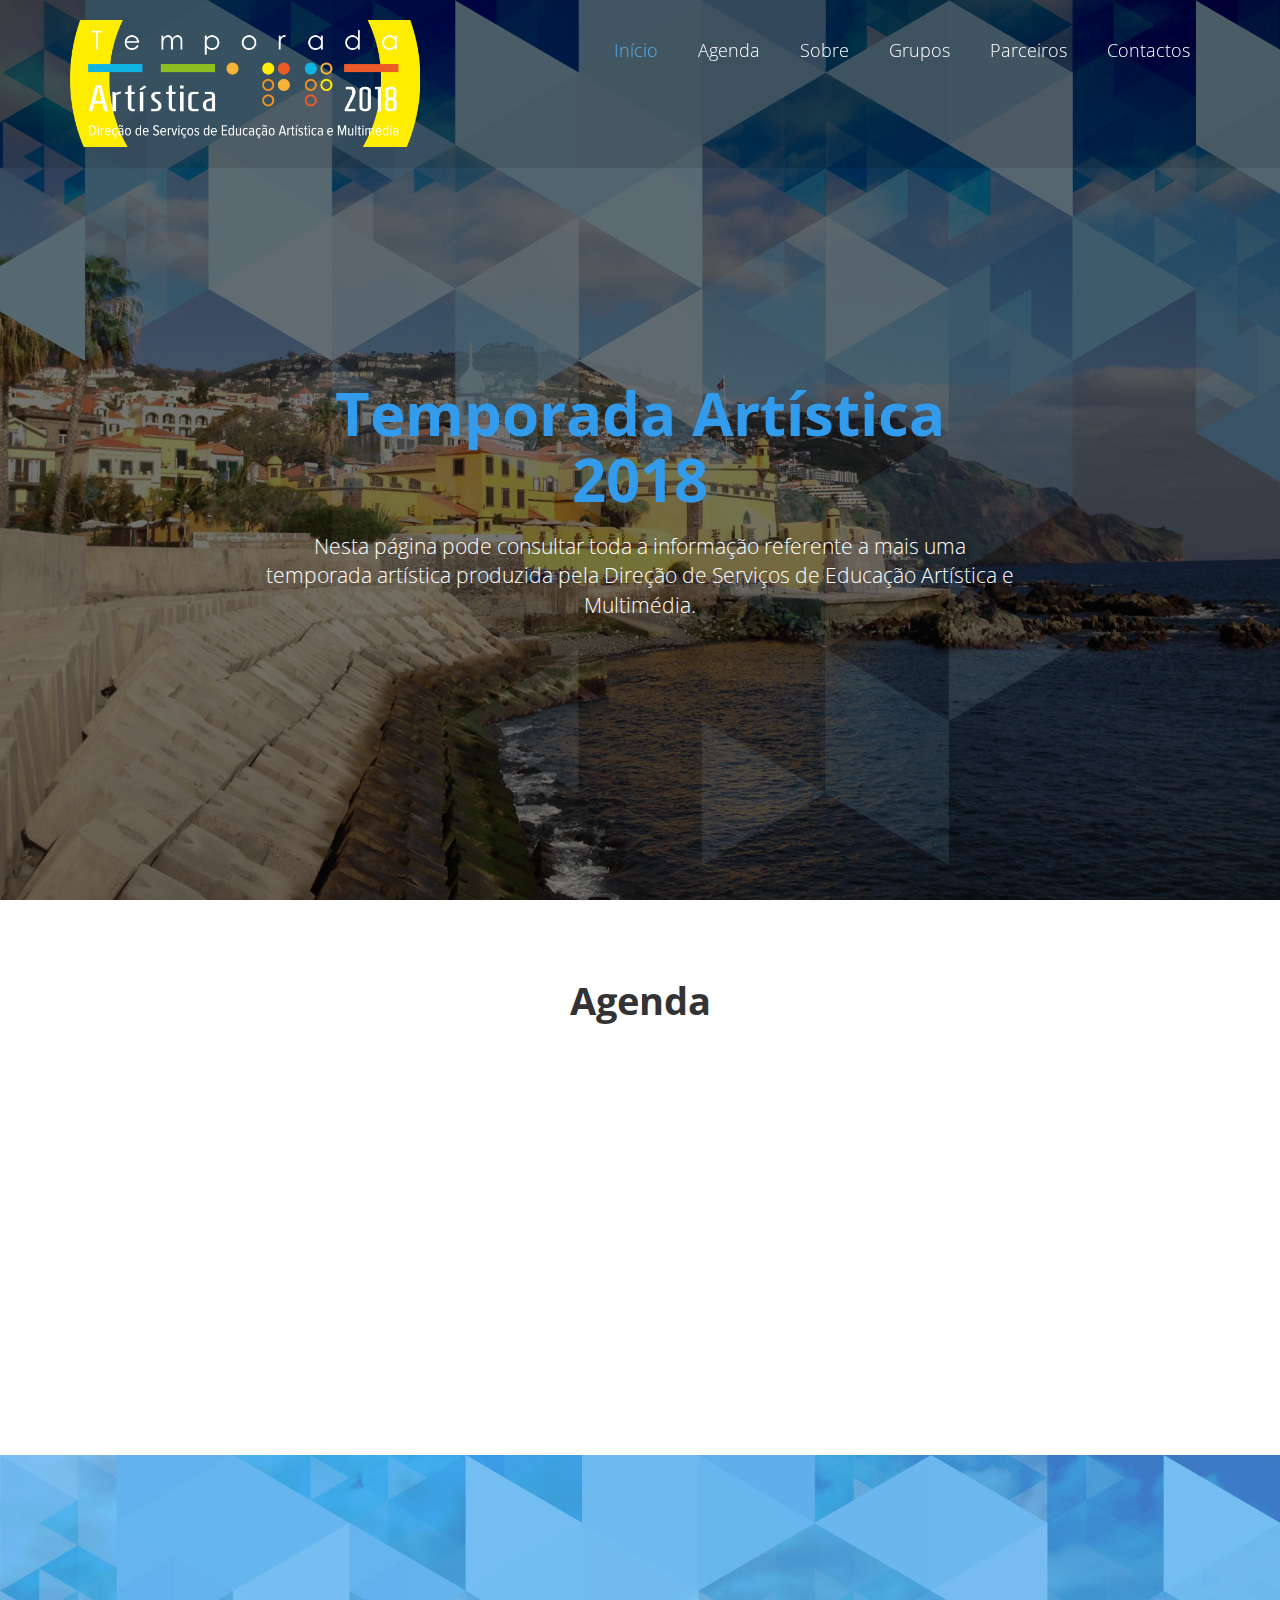
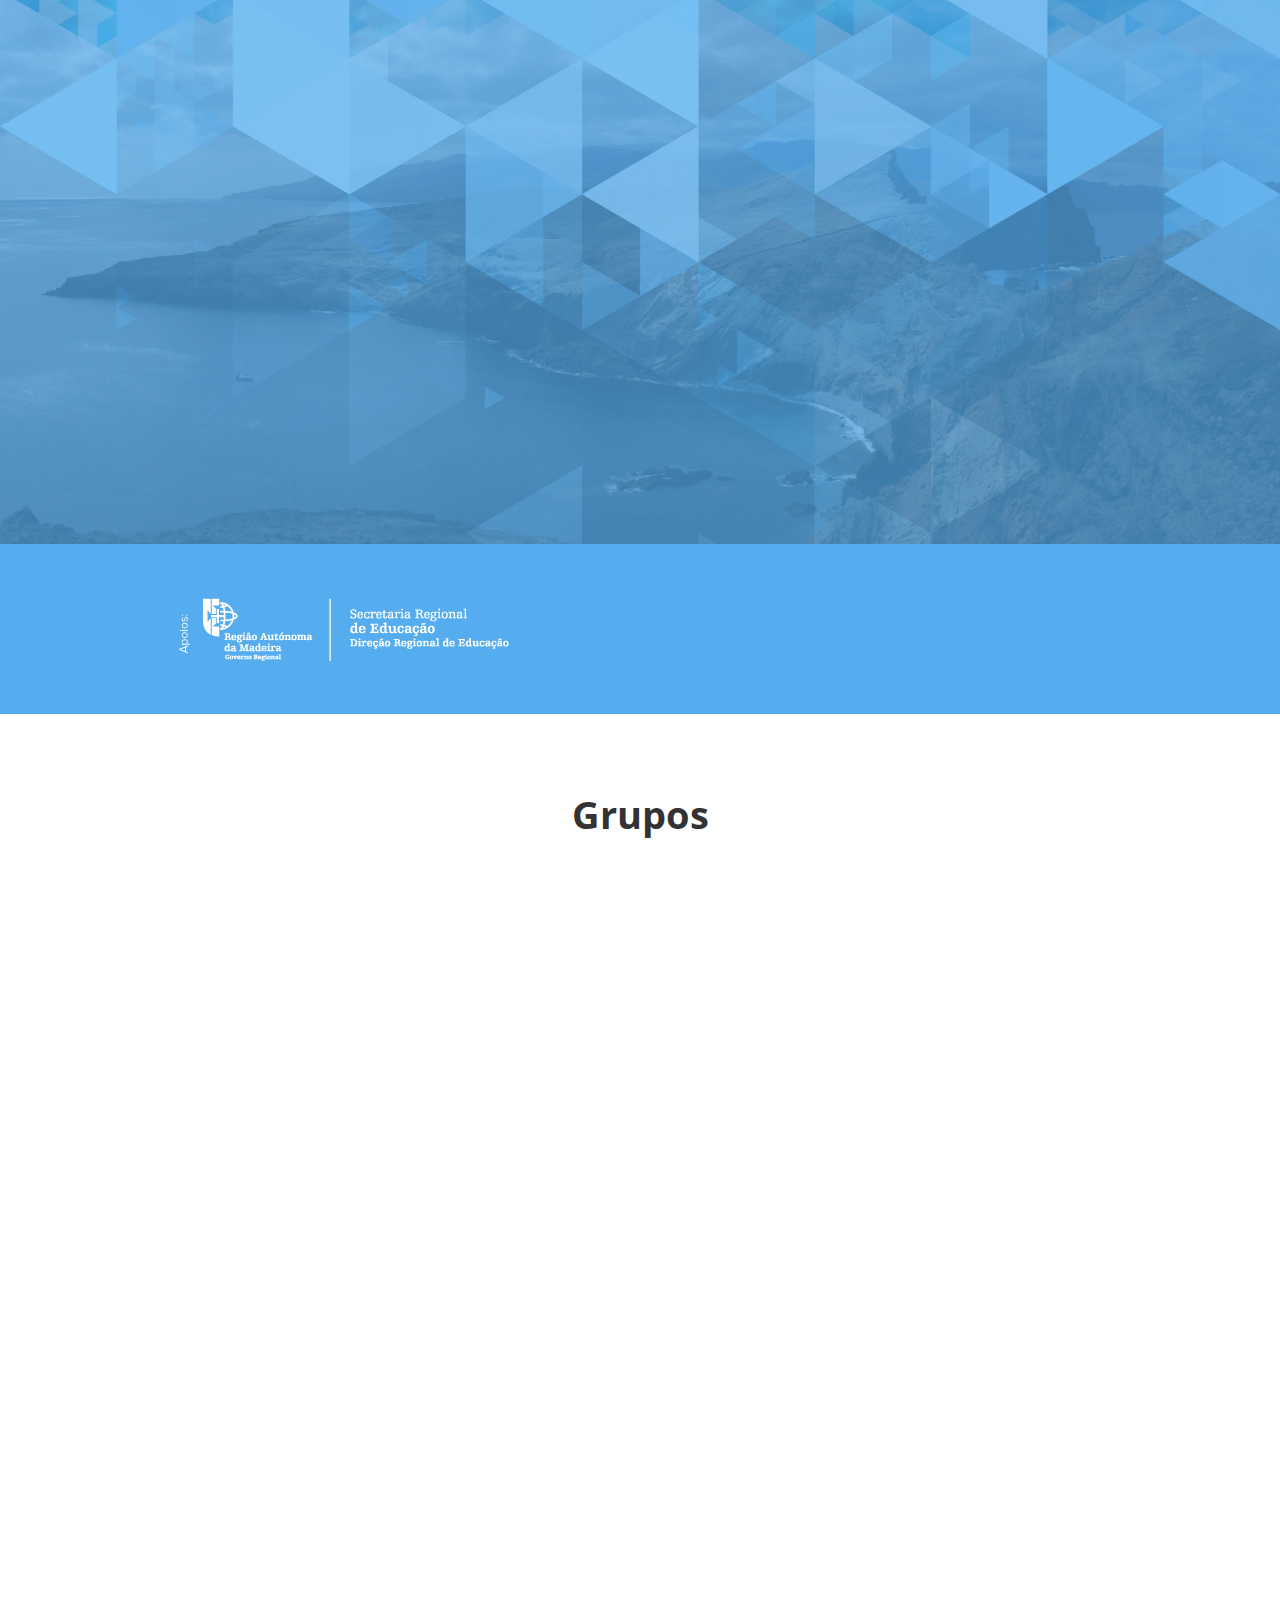
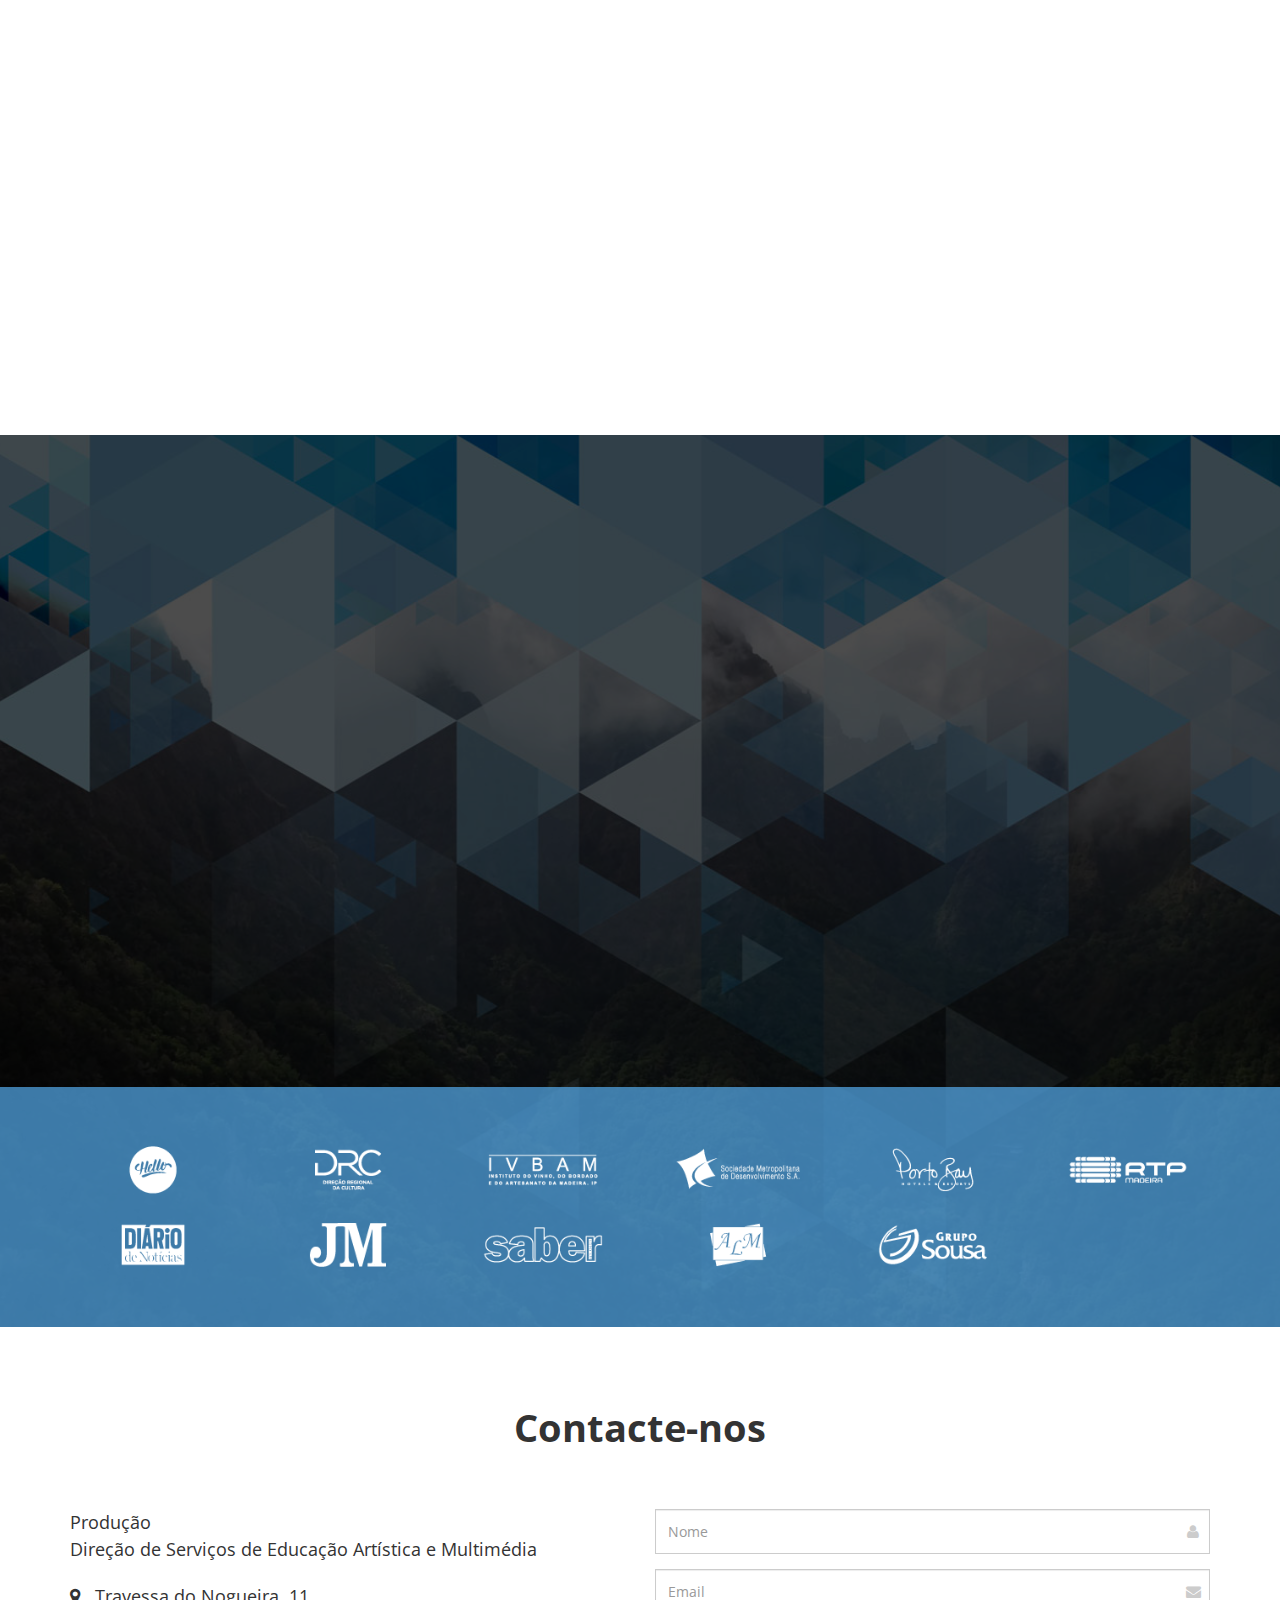
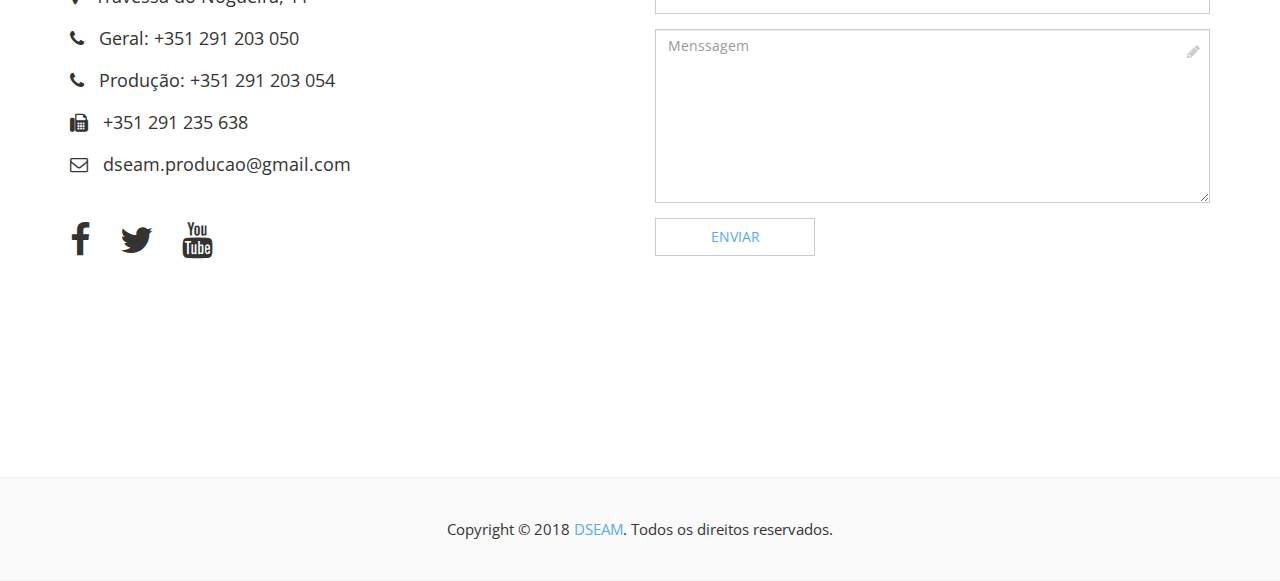
==== index_my.html @ 767226ba "temporadaartistica uploaded" ====
<!--[if IE 9]> <html lang="en" class="ie9"> <![endif]-->
<!--[if !IE]><!-->
<html lang="en">
<!--<![endif]-->
	<head>
		<meta charset="utf-8">
		<title>Temporada Artística 2018</title>

		<!-- Mobile Meta -->
		<meta name="viewport" content="width=device-width, initial-scale=1.0">

		<!-- Favicon -->
		<link rel="shortcut icon" href="images/favicon.ico">

		<!-- Web Fonts -->
		<link href='http://fonts.googleapis.com/css?family=Open+Sans:400italic,700italic,400,700,300&amp;subset=latin,latin-ext' rel='stylesheet' type='text/css'>
		<link href='http://fonts.googleapis.com/css?family=Raleway:700,400,300' rel='stylesheet' type='text/css'>

		<!-- Bootstrap core CSS -->
		<link href="bootstrap/css/bootstrap.css" rel="stylesheet">

		<!-- Font Awesome CSS -->
		<link href="fonts/font-awesome/css/font-awesome.css" rel="stylesheet">

		<!-- Plugins -->
		<link href="css/animations.css" rel="stylesheet">

		<!-- Worthy core CSS file -->
		<link href="css/style.css" rel="stylesheet">

		<!-- Custom css -->
		<link href="css/custom.css" rel="stylesheet">
	</head>

	<body class="no-trans">
		<!-- scrollToTop -->
		<!-- ================ -->
		<div class="scrollToTop"><i class="icon-up-open-big"></i></div>

		<!-- header start -->
		<!-- ================ -->
		<header class="header fixed clearfix navbar navbar-fixed-top">
			<div class="container">
				<div class="row">
					<div class="col-md-4">

						<!-- header-left start -->
						<!-- ================ -->
						<div class="header-left clearfix">

							<!-- logo -->
							<div class="logo smooth-scroll">
								<a href="#banner"><img id="logo" src="images/logo.png" alt="Worthy"></a>
							</div>
						</div>
						<!-- header-left end -->

					</div>
					<div class="col-md-8">

						<!-- header-right start -->
						<!-- ================ -->
						<div class="header-right clearfix">

							<!-- main-navigation start -->
							<!-- ================ -->
							<div class="main-navigation animated">

								<!-- navbar start -->
								<!-- ================ -->
								<nav class="navbar navbar-default" role="navigation">
									<div class="container-fluid">

										<!-- Toggle get grouped for better mobile display -->
										<div class="navbar-header">
											<button type="button" class="navbar-toggle" data-toggle="collapse" data-target="#navbar-collapse-1">
												<span class="sr-only">Toggle navigation</span>
												<span class="icon-bar"></span>
												<span class="icon-bar"></span>
												<span class="icon-bar"></span>
											</button>
										</div>

										<!-- Collect the nav links, forms, and other content for toggling -->
										<div class="collapse navbar-collapse scrollspy smooth-scroll" id="navbar-collapse-1">
											<ul class="nav navbar-nav navbar-right">
												<li class="active"><a href="#banner">Início</a></li>
												<li><a href="#agenda">Agenda</a></li>
												<li><a href="#sobre">Sobre</a></li>
                                                <li><a href="#grupos">Grupos</a></li>
												<li><a href="#parceiros">Parceiros</a></li>
												<li><a href="#contactos">Contactos</a></li>
											</ul>
										</div>

									</div>
								</nav>
								<!-- navbar end -->

							</div>
							<!-- main-navigation end -->

						</div>
						<!-- header-right end -->

					</div>
				</div>
			</div>
		</header>
		<!-- header end -->

		<!-- banner start -->
		<!-- ================ -->
		<div id="banner" class="banner">
			<div class="banner-image"></div>
			<div class="banner-caption">
				<div class="container">
					<div class="row">
						<div class="col-md-8 col-md-offset-2 object-non-visible" data-animation-effect="fadeIn">
							<h1 class="text-center"><span>Temporada Artística 2018</span></h1>
							<p class="lead text-center">Nesta página pode consultar toda a informação referente a mais uma temporada artística produzida pela Direção de Serviços de Educação Artística e Multimédia.</p>
						</div>
					</div>
				</div>
			</div>
		</div>
		<!-- banner end -->

		<!-- section start -->
		<!-- ================ -->
		<div class="section">
			<div class="container">
				<h1 class="text-center title" id="agenda">Agenda</h1>

				<br>
				<div class="row object-non-visible" data-animation-effect="fadeIn">
					<div class="col-md-12">

						<!-- isotope filters start -->
						<div class="filters text-center">
							<ul class="nav nav-pills">
								<li class="active"><a href="#" data-filter=".jan">Jan</a></li>
								<li><a href="#" data-filter=".fev">Fev</a></li>
								<li><a href="#" data-filter=".mar">Mar</a></li>
                                <li><a href="#" data-filter=".abr">Abr</a></li>
								<li><a href="#" data-filter=".mai">Mai</a></li>
								<li><a href="#" data-filter=".jun">Jun</a></li>
                                <li><a href="#" data-filter=".jul">Jul</a></li>
								<li><a href="#" data-filter=".ago">Ago</a></li>
								<li><a href="#" data-filter=".set">Set</a></li>
                                <li><a href="#" data-filter=".out">Out</a></li>
								<li><a href="#" data-filter=".nov">Nov</a></li>
								<li><a href="#" data-filter=".dez">Dez</a></li>
							</ul>
						</div>
						<!-- isotope filters end -->

						<!-- agenda items start -->

						<!-- ----------------- -->
						<!--  agenda: JANEIRO  -->
						<!-- ----------------- -->
            <div class="isotope-container row grid-space-20">

							<div class="col-sm-6 col-md-3 isotope-item jan">
								<div class="image-box">
									<div class="overlay-container">
										<img src="images/eventos/EnsVoReginaPacis-01.png" alt="">
										<a class="overlay">
											<span>
												<b>Concerto e Missa dos “Reis”</b>
												<br>
												<br>
												Igreja Matriz da Ribeira Brava
											</span>
										</a>
									</div>
									<a class="btn btn-default btn-block">Domingo 07, 09h30</a>
								</div>
							</div>

							<div class="col-sm-6 col-md-3 isotope-item jan">
								<div class="image-box">
									<div class="overlay-container">
										<img src="images/eventos/SiQueBrade-01.png" alt="">
										<a class="overlay">
											<span>
												<b>Espetáculo Interativo</b><br><b>"A Escola em Palco"</b>
												<br>
												<br>
												Centro Cultural John Dos Passos - Ponta do Sol
											</span>
										</a>
									</div>
									<a class="btn btn-default btn-block">Sábado 27, 20h00</a>
								</div>
							</div>

							<div class="col-sm-6 col-md-3 isotope-item jan">
								<div class="image-box">
									<div class="overlay-container">
										<img src="images/eventos/SiQueBrade-01.png" alt="">
										<a class="overlay">
											<span>
												<b>“aCORDE”</b><br><b>Comemoração dos Cordofones Tradicionais Madeirenses</b>
												<br>
												<br>
												Assembleia Legislativa da Madeira - Funchal
											</span>
										</a>
									</div>
									<a class="btn btn-default btn-block">De 29 janeiro a 02 fevereiro</a>
								</div>
							</div>

							<!-- ----------------- -->
							<!-- agenda: FEVEREIRO -->
							<!-- ----------------- -->

							<div class="col-sm-6 col-md-3 isotope-item fev">
								<div class="image-box">
									<div class="overlay-container">
										<img src="images/eventos/OrqBandolins-01.png" alt="">
										<a class="overlay">
											<span>Sons da Adega<br><br><br> Instituto do Vinho da Madeira<br><br>Funchal</span>
										</a>
									</div>
									<a class="btn btn-default btn-block">Sexta-feira 09, 21h00</a>
								</div>
							</div>

							<div class="col-sm-6 col-md-3 isotope-item fev">
								<div class="image-box">
									<div class="overlay-container">
										<img src="images/eventos/EnsVoReginaPacis-01.png" alt="">
										<a class="overlay">
											<span><b><em>"In memoriam"</em></b><br><br><br>Capela do Corpo Santo, Zona Velha<br>Funchal</span>
										</a>
									</div>
									<a class="btn btn-default btn-block">Terça-feira 20, 18h00</a>
								</div>
							</div>

							<div class="col-sm-6 col-md-3 isotope-item fev">
								<div class="image-box">
									<div class="overlay-container">
										<img src="images/eventos/EnsPercussao-01.png" alt="">
										<a class="overlay">
											<span>Espetáculo Interativo<br><br><b><em>"A Escola em Palco"</em></b><br><br>Fórum Machico<br>Machico</span>
										</a>
									</div>
									<a class="btn btn-default btn-block">Sábado 24, 21h00</a>
								</div>
							</div>

							<div class="col-sm-6 col-md-3 isotope-item fev">
								<div class="image-box">
									<div class="overlay-container">
										<img src="images/eventos/EnsAcordeoes-01.png" alt="">
										<a class="overlay">
											<span>Espetáculo Interativo<br><br><b><em>"A Escola em Palco"</em></b><br><br>Casa da Cultural de Câmara de Lobos<br>Câmara de Lobos</span>
										</a>
									</div>
									<a class="btn btn-default btn-block">Domingo 25, 17h00</a>
								</div>
							</div>

							<div class="col-sm-6 col-md-3 isotope-item fev">
								<div class="image-box">
									<div class="overlay-container">
										<img src="images/eventos/OrqBandolins-01.png" alt="">
										<a class="overlay">
											<span>Espetáculo Interativo <br><br><b><em>"A Escola em Palco"</em></b><br><br>Auditório Escola Agrária de São Vicente</span>
										</a>
									</div>
									<a class="btn btn-default btn-block">Domingo 25, 17h00</a>
								</div>
							</div>

							<!-- ----------------- -->
							<!--   agenda: MARCO   -->
							<!-- ----------------- -->

							<div class="col-sm-6 col-md-3 isotope-item mar">
								<div class="image-box">
									<div class="overlay-container">
										<img src="images/eventos/EnsVoReginaPacis-01.png" alt="">
										<a class="overlay">
											<span><b>Concerto e Missa</b><br><br>Igreja da Boa Nova, Funchal</span>
										</a>
									</div>
									<a class="btn btn-default btn-block">Sábado 03, 20h00</a>
								</div>
							</div>

							<div class="col-sm-6 col-md-3 isotope-item mar">
								<div class="image-box">
									<div class="overlay-container">
										<img src="images/eventos/EnsClarinetes-01.png" alt="">
										<a class="overlay">
											<span>Espetáculo Interativo <br><br><b><em>"A Escola em Palco"</em></b><br><br>Centro de Ciência Viva do Porto Moniz</span>
										</a>
									</div>
									<a class="btn btn-default btn-block">Domingo 04, 17h00</a>
								</div>
							</div>

							<div class="col-sm-6 col-md-3 isotope-item mar">
								<div class="image-box">
									<div class="overlay-container">
										<img src="images/eventos/geral.jpg" alt="">
										<a class="overlay">
											<span>Espetáculo Musical <br><br><b><em>"O Ano da Morte de Ricardo Reis"</em></b><br><br>Teatro Municipal Baltazar Dias<br>Funchal</span>
										</a>
									</div>
									<a class="btn btn-default btn-block">De 09 a 11</a>
								</div>
							</div>

							<div class="col-sm-6 col-md-3 isotope-item mar">
								<div class="image-box">
									<div class="overlay-container">
										<img src="images/eventos/ConsortBisel-01.png" alt="">
										<a class="overlay">
											<span>Museu Etnográfico da Madeira<br>Ribeira Brava</span>
										</a>
									</div>
									<a class="btn btn-default btn-block">Sábado 17, 18h00</a>
								</div>
							</div>

							<div class="col-sm-6 col-md-3 isotope-item mar">
							</div>

							<div class="col-sm-6 col-md-3 isotope-item mar">
								<div class="image-box">
									<div class="overlay-container">
										<img src="images/eventos/OrqSopros-01.png" alt="">
										<a class="overlay">
											<span>Espetáculo Interativo <br><b><em>"A Escola em Palco"</em></b><br>MUDAS.Museu Arte Contemporânea<br>Calheta</span>
										</a>
									</div>
									<a class="btn btn-default btn-block">Sábado 17, 21h00</a>
								</div>
							</div>

							<div class="col-sm-6 col-md-3 isotope-item mar">
								<div class="image-box">
									<div class="overlay-container">
										<img src="images/eventos/EnsCordas-01.png" alt="">
										<a class="overlay">
											<span>Espetáculo Interativo <br><b><em>"A Escola em Palco"</em></b><br> Centro Educativo Apresentação de Maria,Gaula<br>Santa Cruz</span>
										</a>
									</div>
									<a class="btn btn-default btn-block">Domingo 18, 17h00</a>
								</div>
							</div>

							<div class="col-sm-6 col-md-3 isotope-item mar">
							</div>

							<div class="col-sm-6 col-md-3 isotope-item mar">
								<div class="image-box">
									<div class="overlay-container">
										<img src="images/eventos/EnsGuitarras-01.png" alt="">
										<a class="overlay">
											<span><b><em>"Concerto Dia do Planeta"</em></b><br><br>Casa da Cultura de Santa Cruz</span>
										</a>
									</div>
									<a class="btn btn-default btn-block">Sábado 24, 19h00</a>
								</div>
							</div>

              <div class="col-sm-6 col-md-3 isotope-item mar">
								<div class="image-box">
									<div class="overlay-container">
										<img src="images/eventos/Ninfas-01.png" alt="">
										<a class="overlay">
											<span><b><em>"Concerto de Primavera"</em></b><br><br>Salão Paroquial de Santana</span>
										</a>
									</div>
									<a class="btn btn-default btn-block">Sábado 24, 21h00</a>
								</div>
							</div>

							<div class="col-sm-6 col-md-3 isotope-item mar">
								<div class="image-box">
									<div class="overlay-container">
										<img src="images/eventos/CoroJuvenil-01.png" alt="">
										<a class="overlay">
											<span><b>Celebração do 27º Aniversário do Coro Juvenil</b><br><br>Sé Catedral<br>Funchal</span>
										</a>
									</div>
									<a class="btn btn-default btn-block">Domingo 25, 11h00</a>
								</div>
							</div>

							<div class="col-sm-6 col-md-3 isotope-item mar">
								<div class="image-box">
									<div class="overlay-container">
										<img src="images/eventos/LinguasPalco-01.png" alt="">
										<a class="overlay">
											<span>Espetáculo Interativo <br><b><em>"A Escola em Palco"</em></b><br> Centro Cultural John dos Passos<br>Ponta do Sol</span>
										</a>
									</div>
									<a class="btn btn-default btn-block">Domingo 25, 17h00</a>
								</div>
							</div>

							<!-- ----------------- -->
							<!--   agenda: ABRIL   -->
							<!-- ----------------- -->

							<div class="col-sm-6 col-md-3 isotope-item abr">
								<div class="image-box">
									<div class="overlay-container">
										<img src="images/eventos/fcim.jpg" alt="">
										<a class="overlay">
											<span><b>37º Festival da Canção Infantil da Madeira</b><br><br>Centro de Congressos da Madeira</span>
										</a>
									</div>
									<a class="btn btn-default btn-block">Sábado 07, 16h00</a>
								</div>
							</div>

							<div class="col-sm-6 col-md-3 isotope-item abr">
								<div class="image-box">
									<div class="overlay-container">
										<img src="images/eventos/Dolcemente-01.png" alt="">
										<a class="overlay">
											<span>Palácio São Lourenço<br>Funchal</span>
										</a>
									</div>
									<a class="btn btn-default btn-block">Quarta-feira 18, 18h00</a>
								</div>
							</div>

							<div class="col-sm-6 col-md-3 isotope-item abr">
								<div class="image-box">
									<div class="overlay-container">
										<img src="images/eventos/EnsGuitarras-01.png" alt="">
										<a class="overlay">
											<span>Espetáculo Interativo <br><br><b><em>"A Escola em Palco"</em></b><br><br>Centro Cívico do Caniçal</span>
										</a>
									</div>
									<a class="btn btn-default btn-block">Sábado 21, 20h00</a>
								</div>
							</div>

							<!-- ----------------- -->
							<!--    agenda: MAIO   -->
							<!-- ----------------- -->

							<div class="col-sm-6 col-md-3 isotope-item mai">
								<div class="image-box">
									<div class="overlay-container">
										<img src="images/eventos/cja.jpg" alt="">
										<a class="overlay">
											<span><b>Concurso Jovens Artistas</b><br><br>Fórum Machico</span>
										</a>
									</div>
									<a class="btn btn-default btn-block">Sábado 05, 21h00</a>
								</div>
							</div>

							<div class="col-sm-6 col-md-3 isotope-item mai">
								<div class="image-box">
									<div class="overlay-container">
										<img src="images/eventos/EnsAcordeoes-01.png" alt="">
										<a class="overlay">
											<span><b>Dia do Município da Ribeira Brava</b><br><br>Frente Mar da Ribeira Brava </span>
										</a>
									</div>
									<a class="btn btn-default btn-block">Domingo 06, 10h00</a>
								</div>
							</div>

							<div class="col-sm-6 col-md-3 isotope-item mai">
								<div class="image-box">
									<div class="overlay-container">
										<img src="images/eventos/CoroInfantil-01.png" alt="">
										<a class="overlay">
											<span>Concerto e solenização da missa<br><br>Dia da Mãe<br>Santa Cruz</span>
										</a>
									</div>
									<a class="btn btn-default btn-block">Domingo 06, 10h30</a>
								</div>
							</div>

							<div class="col-sm-6 col-md-3 isotope-item mai">
								<div class="image-box">
									<div class="overlay-container">
										<img src="images/eventos/EnsAcordeoes-01.png" alt="">
										<a class="overlay">
											<span><b><em>"Dia Internacional de Acordeões"</em></b><br><br>Igreja da Piedade - Canhas</span>
										</a>
									</div>
									<a class="btn btn-default btn-block">Domingo 06, 18h00</a>
								</div>
							</div>

							<div class="col-sm-6 col-md-3 isotope-item mai">
								<div class="image-box">
									<div class="overlay-container">
										<img src="images/eventos/EnsVoReginaPacis-01.png" alt="">
										<a class="overlay">
											<span><b>Concerto e solenização da missa</b><br><br>Igreja Matriz de Porto Moniz</span>
										</a>
									</div>
									<a class="btn btn-default btn-block">Domingo 13, 10h30</a>
								</div>
							</div>

							<div class="col-sm-6 col-md-3 isotope-item mai">
								<div class="image-box">
									<div class="overlay-container">
										<img src="images/eventos/Dolcemente-01.png" alt="">
										<a class="overlay">
											<span>Centro de Cultura de São Vicente</span>
										</a>
									</div>
									<a class="btn btn-default btn-block">Domingo 20, 18h00</a>
								</div>
							</div>

							<div class="col-sm-6 col-md-3 isotope-item mai">
								<div class="image-box">
									<div class="overlay-container">
										<img src="images/eventos/CoroJuvenil-01.png" alt="">
										<a class="overlay">
											<span><b>XII Encontro de Coros Internacionais</b><br>Bragança</span>
										</a>
									</div>
									<a class="btn btn-default btn-block">Sábado 26, 17h30</a>
								</div>
							</div>

							<div class="col-sm-6 col-md-3 isotope-item mai">
								<div class="image-box">
									<div class="overlay-container">
										<img src="images/eventos/EnsClarinetes-01.png" alt="">
										<a class="overlay">
											<span><b>Com a participação de CEPAM (Clarinetes)</b><br><br>Salão Paroquial de Santana</span>
										</a>
									</div>
									<a class="btn btn-default btn-block">Sábado 26, 18h00</a>
								</div>
							</div>

							<div class="col-sm-6 col-md-3 isotope-item mai">
								<div class="image-box">
									<div class="overlay-container">
										<img src="images/eventos/LinguasPalco-01.png" alt="">
										<a class="overlay">
											<span>Mudas.Museu de Arte Contemporânea da Madeira<br>Calheta</span>
										</a>
									</div>
									<a class="btn btn-default btn-block">Sábado 26, 21h00<br>Domingo 27, 17h00</a>
								</div>
							</div>

							<!-- ----------------- -->
							<!--   agenda: JUNHO   -->
							<!-- ----------------- -->

                            <div class="col-sm-6 col-md-3 isotope-item jun">
								<div class="image-box">
									<div class="overlay-container">
										<img src="images/eventos/CoroInfantil-01.png" alt="">
										<a class="overlay">
											<span><b>"Dia da Criança"</b><br>Câmara de Lobos</span>
										</a>
									</div>
									<a class="btn btn-default btn-block">Sábado 02, 16h00</a>
								</div>
							</div>

							<div class="col-sm-6 col-md-3 isotope-item jun">
								<div class="image-box">
									<div class="overlay-container">
										<img src="images/eventos/OrqSopros-01.png" alt="">
										<a class="overlay">
											<span>Orquestra de Sopros com o Si Que Brade<br><br>Assembleia Legislativa da RAM<br>Funchal</span>
										</a>
									</div>
									<a class="btn btn-default btn-block">Sábado 02, 21h00</a>
								</div>
							</div>

							<div class="col-sm-6 col-md-3 isotope-item jun">
								<div class="image-box">
									<div class="overlay-container">
										<img src="images/eventos/CoroJuvenil-01.png" alt="">
										<a class="overlay">
											<span><b>Concerto Teatral com o Artista Escocês Sandy Kilpatrick</b><br><br>Teatro Municipal Baltazar Dias<br>Funchal</span>
										</a>
									</div>
									<a class="btn btn-default btn-block">domingo 03, 17h00</a>
								</div>
							</div>

							<div class="col-sm-6 col-md-3 isotope-item jun">
								<div class="image-box">
									<div class="overlay-container">
										<img src="images/eventos/ConsortBisel-01.png" alt="">
										<a class="overlay">
											<span>Museu Quinta das Cruzes<br>Funchal</span>
										</a>
									</div>
									<a class="btn btn-default btn-block">Sábado 09, 18h00</a>
								</div>
							</div>

							<div class="col-sm-6 col-md-3 isotope-item jun">
								<div class="image-box">
									<div class="overlay-container">
										<img src="images/eventos/EnsCordas-01.png" alt="">
										<a class="overlay">
											<span><b>Celebrar Dia de Portugal</b><br>Salão da Câmara Municipal de Porto Moniz</span>
										</a>
									</div>
									<a class="btn btn-default btn-block">Domingo 10, 11h00</a>
								</div>
							</div>

							<div class="col-sm-6 col-md-3 isotope-item jun">
								<div class="image-box">
									<div class="overlay-container">
										<img src="images/eventos/SRA15.jpg" alt="">
										<a class="overlay">
											<span><b>Semana Regional das Artes</b></span>
										</a>
									</div>
									<a class="btn btn-default btn-block">De 11 a 17</a>
								</div>
							</div>

							<div class="col-sm-6 col-md-3 isotope-item jun">
								<div class="image-box">
									<div class="overlay-container">
										<img src="images/eventos/fcjm.jpg" alt="">
										<a class="overlay">
											<span><b>7º Festival da Canção Juvenil da Madeira</b><br><br>Fórum Madeira<br>Funchal</span>
										</a>
									</div>
									<a class="btn btn-default btn-block">Sexta-feira 29, 21h30</a>
								</div>
							</div>

							<!-- ----------------- -->
							<!--   agenda: JULHO   -->
							<!-- ----------------- -->

							<div class="col-sm-6 col-md-3 isotope-item jul">
								<div class="image-box">
									<div class="overlay-container">
										<img src="images/eventos/OrqBandolins-01.png" alt="">
										<a class="overlay">
											<span><b>Orquestra de Banolins e Si Que Brade</b><br><b>Celebração dos 30 anos</b><br><br>Museu da Imprensa<br>Câmara de Lobos</span>
										</a>
									</div>
									<a class="btn btn-default btn-block">Sexta-feira 06, 21h00</a>
								</div>
							</div>

							<div class="col-sm-6 col-md-3 isotope-item jul">
								<div class="image-box">
									<div class="overlay-container">
										<img src="images/eventos/geral.jpg" alt="">
										<a class="overlay">
											<span><b>Coros e Dolcemente</b><br><b>Celebração dos 100 anos da Igreja São Martinho</b><br><br>Funchal</span>
										</a>
									</div>
									<a class="btn btn-default btn-block">Sexta-feira 13, 21h00</a>
								</div>
							</div>

							<!-- ----------------- -->
							<!--  agenda: AGOSTO   -->
							<!-- ----------------- -->

							<!-- ----------------- -->
							<!--  agenda: SETEMBRO -->
							<!-- ----------------- -->

							<div class="col-sm-6 col-md-3 isotope-item set">
								<div class="image-box">
									<div class="overlay-container">
										<img src="images/eventos/Ninfas-01.png" alt="">
										<a class="overlay">
											<span><b>Dia Mundial da Música</b><br><br>Teatro Municipal Baltazar Dias<br>Funchal</span>
										</a>
									</div>
									<a class="btn btn-default btn-block">Domingo 30, 11h00</a>
								</div>
							</div>

							<!-- ------------------- -->
							<!--   agenda: OUTUBRO   -->
							<!-- ------------------- -->

							<div class="col-sm-6 col-md-3 isotope-item out">
								<div class="image-box">
									<div class="overlay-container">
										<img src="images/eventos/EnsVoReginaPacis-01.png" alt="">
										<a class="overlay">
											<span>Igreja de Santa Clara<br>Funchal</span>
										</a>
									</div>
									<a class="btn btn-default btn-block">Sábado 20, 18h00</a>
								</div>
							</div>

							<!-- -------------------- -->
							<!--   agenda: NOVEMBRO   -->
							<!-- -------------------- -->

							<div class="col-sm-6 col-md-3 isotope-item nov">
								<div class="image-box">
									<div class="overlay-container">
										<img src="images/eventos/geral.jpg" alt="">
										<a class="overlay">
											<span><b>Concerto Musical comemorativo dos 600 anos da Descoberta da Madeira</b><br><br>Centro de Congressos da Madeira<br>Funchal</span>
										</a>
									</div>
									<a class="btn btn-default btn-block">De 02 a 04</a>
								</div>
							</div>

							<div class="col-sm-6 col-md-3 isotope-item nov">
								<div class="image-box">
									<div class="overlay-container">
										<img src="images/eventos/CoroInfantil-01.png" alt="">
										<a class="overlay">
											<span><b>“Aniversário do Coro Infantil”</b><br><br>Igeja do Colégio<br>Funchal </span>
										</a>
									</div>
									<a class="btn btn-default btn-block">Domingo 18, 11h30</a>
								</div>
							</div>

							<div class="col-sm-6 col-md-3 isotope-item nov">
								<div class="image-box">
									<div class="overlay-container">
										<img src="images/eventos/EnsAcordeoes-01.png" alt="">
										<a class="overlay">
											<span><b>“Com a participação do Coro do Curral das Freiras”</b><br><br>Centro Cívico do Curral das Freiras</span>
										</a>
									</div>
									<a class="btn btn-default btn-block">Domingo 25, 17h00</a>
								</div>
							</div>

							<div class="col-sm-6 col-md-3 isotope-item nov">
								<div class="image-box">
									<div class="overlay-container">
										<img src="images/eventos/Dolcemente-01.png" alt="">
										<a class="overlay">
											<span>Museu Quinta das Cruzes<br>Funchal </span>
										</a>
									</div>
									<a class="btn btn-default btn-block">Sexta-feira 30, 18h00</a>
								</div>
							</div>

							<!-- -------------------- -->
							<!--   agenda: DEZEMBRO   -->
							<!-- -------------------- -->

							<div class="col-sm-6 col-md-3 isotope-item dez">
								<div class="image-box">
									<div class="overlay-container">
										<img src="images/eventos/Ninfas-01.png" alt="">
										<a class="overlay">
											<span><b>Concerto de Natal</b>Igreja Matriz de Machico</span>
										</a>
									</div>
									<a class="btn btn-default btn-block">Sábado 01, 19h00</a>
								</div>
							</div>

							<div class="col-sm-6 col-md-3 isotope-item dez">
								<div class="image-box">
									<div class="overlay-container">
										<img src="images/eventos/EnsPercussao-01.png" alt="">
										<a class="overlay">
											<span>Semana Cultural da Ilha<br><br>Santana</span>
										</a>
									</div>
									<a class="btn btn-default btn-block">Domingo 02, 16h00</a>
								</div>
							</div>

							<div class="col-sm-6 col-md-3 isotope-item dez">
								<div class="image-box">
									<div class="overlay-container">
										<img src="images/eventos/OrqBandolins-01.png" alt="">
										<a class="overlay">
											<span><b>"Sons da Adega"</b><br><br>Instituto do Vinhoda Madeira<br>Funchal</span>
										</a>
									</div>
									<a class="btn btn-default btn-block">Sexta-feira 07, 21h00</a>
								</div>
							</div>

							<div class="col-sm-6 col-md-3 isotope-item dez">
								<div class="image-box">
									<div class="overlay-container">
										<img src="images/eventos/Ninfas-01.png" alt="">
										<a class="overlay">
											<span>Concerto de Natal<br>Calheta</span>
										</a>
									</div>
									<a class="btn btn-default btn-block">Sábado 08, 21h00</a>
								</div>
							</div>

							<div class="col-sm-6 col-md-3 isotope-item dez">
								<div class="image-box">
									<div class="overlay-container">
										<img src="images/eventos/CoroInfantil-01.png" alt="">
										<a class="overlay">
											<span>Concerto de Natal<br><br>Centro de Ciência Viva do Porto Moniz</span>
										</a>
									</div>
									<a class="btn btn-default btn-block">Domingo 09, 11h00</a>
								</div>
							</div>

							<div class="col-sm-6 col-md-3 isotope-item dez">
								<div class="image-box">
									<div class="overlay-container">
										<img src="images/eventos/Ninfas-01.png" alt="">
										<a class="overlay">
											<span>Concerto de Natal<br><br>Igreja do Colégio<br>Funchal</span>
										</a>
									</div>
									<a class="btn btn-default btn-block">Sexta-feira 14, 21h00</a>
								</div>
							</div>

						</div>
						<!-- agenda items end -->

					</div>
				</div>
			</div>
		</div>
		<!-- section end -->

		<!-- section start -->
		<!-- ================ -->
		<div class="section translucent-bg bg-image-1 blue">
			<div class="container object-non-visible" data-animation-effect="fadeIn">
				<h1 id="sobre" class="text-center title">Sobre</h1>
				<div class="space"></div>
				<div class="row">
					<div class="col-md-12" align="justify">
						<p>Ao longo dos últimos 37 anos, a Direção de Serviços de Educação Artística e Multimédia (DSEAM) da Direção Regional de Educação, tem vindo a alicerçar-se como um dos mais importantes polos regionais de formação de Crianças e jovens como atividade extraescolar, nas diferentes áreas artísticas. Por esta Instituição e através da Divisão de Expressões Artísticas (DEA), passam anualmente, em média, cerca de 1.100 crianças e jovens, alguns dos quais ocupam, hoje, lugares de destaque nas mais diferentes áreas económico-sociais do panorama regional e que, nas suas palavras, consideram a formação e as experiências artísticas obtidas uma mais-valia para a sua atividade profissional.</p>
								<p>Noutra vertente, a DSEAM tem tido a preocupação em recuperar e divulgar inúmero património cultural madeirense junto de milhares de cidadãos nacionais e estrangeiros que anualmente nos visitam, através de uma agenda artística anual, denominada TEMPORADA ARTÍSTICA, envolvendo as suas 18 formações artísticas atuais, tendo portanto consciência que também contribui, diariamente, para o desenvolvimento da economia da Região Autónoma da Madeira.</p>
								<p>A TEMPORADA ARTÍSTICA tem como principais objetivos:</p>
                                <ul class="list-unstyled" style="padding-left:30px">
									<li><i class="fa fa-caret-right pr-10 text-colored"></i> Divulgação das formações artísticas da Direção de Serviços de Educação Artística e Multimédia, através de um plano anual (TA/DSEAM);</li>
									<li><i class="fa fa-caret-right pr-10 text-colored"></i> Apresentação de espetáculos de forma descentralizada e em toda a RAM, com os diferentes grupos da Direção de Serviços de Educação Artística e Multimédia;</li>
									<li><i class="fa fa-caret-right pr-10 text-colored"></i> Apresentação de espetáculos interativos, promovendo a partilha de percursos artísticos diferenciados, com o objetivo de aproximar a escola à comunidade envolvente, contribuindo para a formação de públicos;</li>
									<li><i class="fa fa-caret-right pr-10 text-colored"></i> Promoção de intercâmbios com os grupos da Direção de Serviços de Educação Artística e Multimédia, e outros, a nível regional, nacional e internacional;</li>
                                    <li><i class="fa fa-caret-right pr-10 text-colored"></i> Sensibilização da população regional e visitante para a importância das práticas artísticas e preservação do património artístico da RAM.</li>
								</ul>
					</div>
				</div>
			</div>
		</div>
		<!-- section end -->

		<!-- section start -->
		<!-- ================ -->
		<div class="default-bg space blue">
			<div class="container">
					<div class="list-horizontal">
						<div class="row">
							<div class="col-md-6">
								<div class="list-horizontal-item">
									<a target="_blank" href="http://www.gov-madeira.pt/"><img src="images/RAM2.png" alt="RAM"></a>
								</div>
							</div>
							<div class="col-md-6">
								<div class="list-horizontal-item">
								</div>
							</div>
						</div>
					</div>
			</div>
		</div>
		<!-- section end -->


		<!-- section start -->
		<!-- ================ -->
		 <a name="grupos"></a>
        <div class="section"> <!--class="grupos_bg"-->
			<div class="container">
				<h1 class="text-center title">Grupos</h1>

				<br>
				<div class="row object-non-visible" data-animation-effect="fadeIn">
					<div class="col-md-12">

						<!-- groups items start -->
						<div class="isotope-container row grid-space-20">
							<div class="col-sm-6 col-md-3 isotope-item jan fev mar abr mai jun jul ago set out nov dez">
								<div class="image-box">
									<div class="overlay-container">
										<img src="images/grupos/01_CBisel.png" alt="">
										<a class="overlay" data-toggle="modal" data-target="#project-1">
											<i class="fa fa-search-plus"></i>
											<span>Ver mais</span>
										</a>
									</div>
								</div>
								<!-- Modal -->
								<div class="modal fade" id="project-1" tabindex="-1" role="dialog" aria-labelledby="project-1-label" aria-hidden="true">
									<div class="modal-dialog modal-lg">
										<div class="modal-content">
										    <div class="modal-header">
												<button type="button" class="close" data-dismiss="modal"><span aria-hidden="true">&times;</span><span class="sr-only">Fechar</span></button>
												<h4 class="modal-title" id="project-1-label">Consort Bisel</h4>
											</div>
											<div class="modal-body">
												<div class="row">
													<div class="col-md-6" align="justify">
														<p>O Consort Bisel da Direção de Serviços de Educação Artística e Multimédia tem como objetivo fomentar nos mais jovens o gosto pela música de conjunto e divulgar música para esta composição instrumental.</p>
														<p>Entende-se por Consort, um grupo de instrumentos musicais da mesma família. Neste caso, temos um Consort composto pela família das Flautas de Bisel (sopranino, soprano, alto, tenor e baixo), em situações esporádicos e especiais poderá contar com o apoio de um instrumento hormónico.</p>
                                                        <p>Tem vindo a apresentar-se a solo e em simbiose com outros grupos por toda a região, incidindo os seus espetáculos num repertório variado, que compreende vários séculos de música original e adaptada.</p>
														<p>Atualmente, o grupo conta com 9 elementos e a direção artística é da responsabilidade de Sara Faria.</p>
													</div>
													<div class="col-md-6">
														<img src="images/grupos/01_CBisel.png" alt="">
													</div>
												</div>
											</div>
											<div class="modal-footer">
												<button type="button" class="btn btn-sm btn-default" data-dismiss="modal">Fechar</button>
											</div>
										</div>
									</div>
								</div>
								<!-- Modal end -->
							</div>

							<div class="col-sm-6 col-md-3 isotope-item jan fev mar abr mai jun jul ago set out nov dez">
								<div class="image-box">
									<div class="overlay-container">
										<img src="images/grupos/02_CInfantil.png" alt="">
										<a class="overlay" data-toggle="modal" data-target="#project-2">
											<i class="fa fa-search-plus"></i>
											<span>Ver mais</span>
										</a>
									</div>
								</div>
								<!-- Modal -->
								<div class="modal fade" id="project-2" tabindex="-1" role="dialog" aria-labelledby="project-2-label" aria-hidden="true">
									<div class="modal-dialog modal-lg">
										<div class="modal-content">
											<div class="modal-header">
												<button type="button" class="close" data-dismiss="modal"><span aria-hidden="true">&times;</span><span class="sr-only">Fechar</span></button>
												<h4 class="modal-title" id="project-2-label">Coro Infantil</h4>
											</div>
											<div class="modal-body">
												<div class="row">
													<div class="col-md-6" align="justify">
														<p>O Coro Infantil da Direção de Serviços de Educação Artística e Multimédia foi constituído em outubro de 1987, na dependência da Secretaria Regional de Educação. Atualmente é composto por 76 crianças com idades compreendidas entre os 6 e os 13 anos.</p>
														<p>Desde a sua constituição, vem participando em inúmeras atuações de caráter sociocultural, organizadas por entidades públicas e privadas, bem como em programas de rádio e televisão, salientando-se a participação anual no Festival da Canção Infantil da Madeira, onde faz o suporte coral de todas as canções concorrentes. Participou em vários Encontros e Festivais de Coros Infantis e Juvenis da Madeira e Porto Santo.</p>
                                                        <p>A direção artística é da responsabilidade de Zélia Ferreira Gomes.</p>
													</div>
													<div class="col-md-6">
														<img src="images/grupos/02_CInfantil.png" alt="">
													</div>
												</div>
											</div>
											<div class="modal-footer">
												<button type="button" class="btn btn-sm btn-default" data-dismiss="modal">Fechar</button>
											</div>
										</div>
									</div>
								</div>
								<!-- Modal end -->
							</div>

							<div class="col-sm-6 col-md-3 isotope-item jan fev mar abr mai jun jul ago set out nov dez">
								<div class="image-box">
									<div class="overlay-container">
										<img src="images/grupos/03_CJuvenil.png" alt="">
										<a class="overlay" data-toggle="modal" data-target="#project-3">
										<i class="fa fa-search-plus"></i>
											<span>Ver mais</span>
										</a>
									</div>
								</div>
								<!-- Modal -->
								<div class="modal fade" id="project-3" tabindex="-1" role="dialog" aria-labelledby="project-3-label" aria-hidden="true">
									<div class="modal-dialog modal-lg">
										<div class="modal-content">
											<div class="modal-header">
												<button type="button" class="close" data-dismiss="modal"><span aria-hidden="true">&times;</span><span class="sr-only">Fechar</span></button>
												<h4 class="modal-title" id="project-3-label">Coro Juvenil</h4>
											</div>
											<div class="modal-body">
												<div class="row">
													<div class="col-md-6" align="justify">
														<p>O Coro Juvenil da Direção de Serviços de Educação Artística e Multimédia foi constituído em janeiro de 1991, na dependência da Secretaria Regional de Educação. Atualmente é composto por 35 jovens com idades compreendidas entre os 13 e os 22 anos.</p>
														<p>O seu repertório incide essencialmente na música erudita e tradicional, cantando “à capela”, com playback e com acompanhamento de piano. Possui também um grande repertório de canções de Natal e religiosas. Desde a sua fundação, o coro tem vindo a participar em inúmeras atuações de caráter sociocultural, destacando-se a sua participação nos Festivais da Canção Infantil da Madeira, nos Festivais e Encontros de Coros da Madeira, bem como em programas de rádio e televisão.</p>
                                                        <p>A direção artística é da responsabilidade de Zélia Ferreira Gomes.</p>
													</div>
													<div class="col-md-6">
														<img src="images/grupos/03_CJuvenil.png" alt="">
													</div>
												</div>
											</div>
											<div class="modal-footer">
												<button type="button" class="btn btn-sm btn-default" data-dismiss="modal">Fechar</button>
											</div>
										</div>
									</div>
								</div>
								<!-- Modal end -->
							</div>

							<div class="col-sm-6 col-md-3 isotope-item jan fev mar abr mai jun jul ago set out nov dez">
								<div class="image-box">
									<div class="overlay-container">
										<img src="images/grupos/04_Dolcemente.png" alt="">
										<a class="overlay" data-toggle="modal" data-target="#project-4">
											<i class="fa fa-search-plus"></i>
											<span>Ver mais</span>
										</a>
									</div>
								</div>
								<!-- Modal -->
								<div class="modal fade" id="project-4" tabindex="-1" role="dialog" aria-labelledby="project-4-label" aria-hidden="true">
									<div class="modal-dialog modal-lg">
										<div class="modal-content">
											<div class="modal-header">
												<button type="button" class="close" data-dismiss="modal"><span aria-hidden="true">&times;</span><span class="sr-only">Fechar</span></button>
												<h4 class="modal-title" id="project-4-label">Dolcemente</h4>
											</div>
											<div class="modal-body">
												<div class="row">
													<div class="col-md-6" align="justify">
														<p>A partir de uma proposta da Direção de Serviços de Educação Artística e Multimédia, este projeto nasceu em 2008 como grupo oficial desta instituição.</p>
														<p>Este grupo, constituído por professores da Divisão de Expressões Artísticas, tem como objetivo principal a interpretação da denominada música antiga, compreendida entre os períodos Medieval e Barroco.</p>
                                                        <p>Dolcemente é um grupo composto por flautas de bisel (Sara Faria), bandolim (Teresa Leão) e viola (José António Silva) e violoncelo (Iryna Bandura).</p>
														<p>O seu repertório é essencialmente instrumental, embora possa recorrer também a peças vocais com a participação especial de alguns convidados.</p>
                                                        <p>A direção artística é da responsabilidade de Sara Freitas Faria.</p>
													</div>
													<div class="col-md-6">
														<img src="images/grupos/04_Dolcemente.png" alt="">
													</div>
												</div>
											</div>
											<div class="modal-footer">
												<button type="button" class="btn btn-sm btn-default" data-dismiss="modal">Fechar</button>
											</div>
										</div>
									</div>
								</div>
								<!-- Modal end -->
							</div>

							<div class="col-sm-6 col-md-3 isotope-item jan fev mar abr mai jun jul ago set out nov dez">
								<div class="image-box">
									<div class="overlay-container">
										<img src="images/grupos/05_EAcordeoes.png" alt="">
										<a class="overlay" data-toggle="modal" data-target="#project-4a">
											<i class="fa fa-search-plus"></i>
											<span>Ver mais</span>
										</a>
									</div>
								</div>
								<!-- Modal -->
								<div class="modal fade" id="project-4a" tabindex="-1" role="dialog" aria-labelledby="project-4a-label" aria-hidden="true">
									<div class="modal-dialog modal-lg">
										<div class="modal-content">
											<div class="modal-header">
												<button type="button" class="close" data-dismiss="modal"><span aria-hidden="true">&times;</span><span class="sr-only">Fechar</span></button>
												<h4 class="modal-title" id="project-4a-label">Ensemble de Acordeões</h4>
											</div>
											<div class="modal-body">
												<div class="row">
													<div class="col-md-6" align="justify">
														<p>O Ensemble de Acordeões da Direção de Serviços de Educação Artística e Multimédia foi formado em outubro de 2004. É constituído pelos melhores alunos da atividade de Acordeão executantes da Orquestra de Acordeões desta instituição e o seu repertório incide particularmente na música erudita. Tem como principal objetivo expressar a versatilidade do acordeão, apresentando um vasto repertório.</p>
														<p>Ao longo destes anos tem participado em vários concertos de caráter social por toda Região Autónoma de Madeira, fazendo parte de projetos de simbiose com outros agrupamentos da DSEAM, criando novas sonoridades e transcrições.</p>
                                                        <p>A direção artística deste grupo é da responsabilidade de Slobodan Sarcevic.</p>
													</div>
													<div class="col-md-6">
														<img src="images/grupos/05_EAcordeoes.png" alt="">
													</div>
												</div>
											</div>
											<div class="modal-footer">
												<button type="button" class="btn btn-sm btn-default" data-dismiss="modal">Fechar</button>
											</div>
										</div>
									</div>
								</div>
								<!-- Modal end -->
							</div>

							<div class="col-sm-6 col-md-3 isotope-item jan fev mar abr mai jun jul ago set out nov dez">
								<div class="image-box">
									<div class="overlay-container">
										<img src="images/grupos/06_EClarinetes.png" alt="">
										<a class="overlay" data-toggle="modal" data-target="#project-5">
											<i class="fa fa-search-plus"></i>
											<span>Ver mais</span>
										</a>
									</div>
								</div>
								<!-- Modal -->
								<div class="modal fade" id="project-5" tabindex="-1" role="dialog" aria-labelledby="project-5-label" aria-hidden="true">
									<div class="modal-dialog modal-lg">
										<div class="modal-content">
											<div class="modal-header">
												<button type="button" class="close" data-dismiss="modal"><span aria-hidden="true">&times;</span><span class="sr-only">Fechar</span></button>
												<h4 class="modal-title" id="project-5-label">Ensemble de Clarinetes</h4>
											</div>
											<div class="modal-body">
												<div class="row">
													<div class="col-md-6" align="justify">
														<p>O Ensemble de Clarinetes da Direção de Serviços de Educação Artística e Multimédia foi constituído em 1996, tendo origem no naipe de Clarinetes da Orquestra de Sopros desta instituição.</p>
														<p>É composto por 15 executantes. O seu repertório é diversificado, integrando música de géneros clássico, tradicional e ligeiro.</p>
                                                        <p>No seu historial consta a realização de espetáculos de caráter pedagógico em escolas, instituições de solidariedade social, audições escolares, em diversas unidades hoteleiras, concertos integrados nas temporadas artísticas, nas festas de Natal e Fim de Ano, nos programas televisivos “Pôr-do-Sol” e “Atlântida” na RTP/Madeira, "Praça da Alegria" na RTP1 e em três Festivais Internacionais para jovens em Gaia-Porto.</p>
                                                        <p>Este Ensemble, desde a sua fundação, tem como responsável Artístico de José António de Sousa.</p>
													</div>
													<div class="col-md-6">
														<img src="images/grupos/06_EClarinetes.png" alt="">
													</div>
												</div>
											</div>
											<div class="modal-footer">
												<button type="button" class="btn btn-sm btn-default" data-dismiss="modal">Fechar</button>
											</div>
										</div>
									</div>
								</div>
								<!-- Modal end -->
							</div>

							<div class="col-sm-6 col-md-3 isotope-item jan fev mar abr mai jun jul ago set out nov dez">
								<div class="image-box">
									<div class="overlay-container">
										<img src="images/grupos/08_EGuitarras.png" alt="">
										<a class="overlay" data-toggle="modal" data-target="#project-6">
											<i class="fa fa-search-plus"></i>
											<span>Ver mais</span>
										</a>
									</div>
								</div>
								<!-- Modal -->
								<div class="modal fade" id="project-6" tabindex="-1" role="dialog" aria-labelledby="project-6-label" aria-hidden="true">
									<div class="modal-dialog modal-lg">
										<div class="modal-content">
											<div class="modal-header">
												<button type="button" class="close" data-dismiss="modal"><span aria-hidden="true">&times;</span><span class="sr-only">Fechar</span></button>
												<h4 class="modal-title" id="project-6-label">Ensemble de Guitarras</h4>
											</div>
											<div class="modal-body">
												<div class="row">
													<div class="col-md-6" align="justify">
														<p>Este grupo tem como objetivo fomentar nos mais jovens o gosto pela música de conjunto através da interpretação de temas ligeiros, tradicionais e clássicos numa perspectiva orquestral.</p>
														<p>Desde a sua formação, este grupo musical já se apresentou em público em vários espaços culturais nas Ilhas da Madeira e Porto Santo e, no ano letivo 2007/2008, fez uma digressão à Região Autónoma dos Açores, tendo atuado nas Ilhas Terceira e Graciosa.</p>
                                                        <p>O Ensemble de Guitarras é constituído por 13 jovens. Tem como responsável artístico José António Silva e como colaboradores Neusa Abreu e Gabriel Freitas.</p>
													</div>
													<div class="col-md-6">
														<img src="images/grupos/08_EGuitarras.png" alt="">
													</div>
												</div>
											</div>
											<div class="modal-footer">
												<button type="button" class="btn btn-sm btn-default" data-dismiss="modal">Fechar</button>
											</div>
										</div>
									</div>
								</div>
								<!-- Modal end -->
							</div>

							<div class="col-sm-6 col-md-3 isotope-item jan fev mar abr mai jun jul ago set out nov dez">
								<div class="image-box">
									<div class="overlay-container">
										<img src="images/grupos/09_EPercussao.png" alt="">
										<a class="overlay" data-toggle="modal" data-target="#project-7">
											<i class="fa fa-search-plus"></i>
											<span>Ver mais</span>
										</a>
									</div>
								</div>
								<!-- Modal -->
								<div class="modal fade" id="project-7" tabindex="-1" role="dialog" aria-labelledby="project-7-label" aria-hidden="true">
									<div class="modal-dialog modal-lg">
										<div class="modal-content">
											<div class="modal-header">
												<button type="button" class="close" data-dismiss="modal"><span aria-hidden="true">&times;</span><span class="sr-only">Fechar</span></button>
												<h4 class="modal-title" id="project-7-label">Ensemble de Percussão</h4>
											</div>
											<div class="modal-body">
												<div class="row">
													<div class="col-md-6" align="justify">
														<p>O Ensemble de Percussão da Direção de Serviços de Educação Artística e Multimédia nasceu no ano 2003 pela motivação e empenho dos alunos em enriquecer e explorar outros domínios e géneros musicais.</p>
														<p>Atualmente é constituído por 10 jovens com idades compreendidas entre os 15 e os 28 anos.</p>
                                                        <p>O seu repertório é essencialmente dedicado à música latina, ao qual foi incluída uma viola baixo por forma a enriquecer o projeto. Desde o ano 2006 este Ensemble tem trabalhado percussão corporal.</p>
                                                        <p>Tem atuado em diversas ocasiões e festivais nas Ilhas da Madeira e Porto Santo, e em conjunto com outros grupos da Direção de Serviços de Educação Artística e Multimédia, destacando-se os espetáculos “Contágio”, “Contratempo”, “O que faz falta”, entre outros.</p>
                                                        <p>No seu historial consta também a participação em espetáculos para instituições de solidariedade social, no programa televisivo Atlântida na RTP/Madeira, e com o Ensemble de Percussão da Banda da Zona Militar da Madeira.</p>
                                                        <p>A direção artística é de Eduardo Fernandes.</p>
													</div>
													<div class="col-md-6">
														<img src="images/grupos/09_EPercussao.png" alt="">
													</div>
												</div>
											</div>
											<div class="modal-footer">
												<button type="button" class="btn btn-sm btn-default" data-dismiss="modal">Fechar</button>
											</div>
										</div>
									</div>
								</div>
								<!-- Modal end -->
							</div>

							<div class="col-sm-6 col-md-3 isotope-item jan fev mar abr mai jun jul ago set out nov dez">
								<div class="image-box">
									<div class="overlay-container">
										<img src="images/grupos/10_EVRPacis.png" alt="">
										<a class="overlay" data-toggle="modal" data-target="#project-7a">
											<i class="fa fa-search-plus"></i>
											<span>Ver mais</span>
										</a>
									</div>
								</div>
								<!-- Modal -->
								<div class="modal fade" id="project-7a" tabindex="-1" role="dialog" aria-labelledby="project-7a-label" aria-hidden="true">
									<div class="modal-dialog modal-lg">
										<div class="modal-content">
											<div class="modal-header">
												<button type="button" class="close" data-dismiss="modal"><span aria-hidden="true">&times;</span><span class="sr-only">Fechar</span></button>
												<h4 class="modal-title" id="project-7a-label">Ensemble Vocal Regina Pacis</h4>
											</div>
											<div class="modal-body">
												<div class="row">
													<div class="col-md-6" align="justify">
														<p>O Ensemble Vocal Regina Pacis, foi constituído em 2001, com  o principal objectivo de dar a conhecer ao público a polifonia renascentista portuguesa, embora o seu repertório não se limite a este género musical. De salientar que este é o primeiro grupo deste género musical na Madeira.</p>
														<p>É constituído por estudantes de Canto (3 sopranos, 2 mezzo-sopranos, 2 altos, 3 tenores e 3 barítonos), com idades compreendidas entre os 18 e os 37 anos.</p>
														<p>Ao longo da sua existência tem participado em eventos diversos, organizados pela Direção de Serviços de Educação Artística e Multimédia e outras entidades públicas e privadas.</p>
														<p>A direção artística é da responsabilidade de Zélia Ferreira Gomes.</p>
													</div>
													<div class="col-md-6">
														<img src="images/grupos/10_EVRPacis.png" alt="">
													</div>
												</div>
											</div>
											<div class="modal-footer">
												<button type="button" class="btn btn-sm btn-default" data-dismiss="modal">Fechar</button>
											</div>
										</div>
									</div>
								</div>
								<!-- Modal end -->
							</div>

							<div class="col-sm-6 col-md-3 isotope-item jan fev mar abr mai jun jul ago set out nov dez">
								<div class="image-box">
									<div class="overlay-container">
										<img src="images/grupos/11_Incorporarte.png" alt="">
										<a class="overlay" data-toggle="modal" data-target="#project-8">
											<i class="fa fa-search-plus"></i>
											<span>Ver mais</span>
										</a>
									</div>
								</div>
								<!-- Modal -->
								<div class="modal fade" id="project-8" tabindex="-1" role="dialog" aria-labelledby="project-8-label" aria-hidden="true">
									<div class="modal-dialog modal-lg">
										<div class="modal-content">
											<div class="modal-header">
												<button type="button" class="close" data-dismiss="modal"><span aria-hidden="true">&times;</span><span class="sr-only">Fechar</span></button>
												<h4 class="modal-title" id="project-8-label">Incorporarte</h4>
											</div>
											<div class="modal-body">
												<div class="row">
													<div class="col-md-6" align="justify">
														<p>O Grupo de Dança da Direção de Serviços de Educação Artística e Multimédia foi fundado em 1999 pela professora Noélia Gomes. O seu percurso tem sido marcante na evolução da dança na Região Autónoma da Madeira, objetivando a interação com diferentes propostas de trabalho e a execução das suas criações. O seu repertório é todo original.</p>
														<p>Desde o início da sua formação efetuaram-se trabalhos em parceria com vários grupos da Direção de Serviços de Educação Artística e Multimédia e com grupos externos (Xarabanda, Norberto Cruz, Duarte Nuno Andrade, Grupo Dançando com a Diferença, etc.). Com nova designação o grupo InCORPOrARTE tem participado nos grandes projetos da DSEAM, festivais, óperas, musicais e bailados destacando-se o seu protagonismo no bailado "Flor, Bela e Louca", inspirado na obra e vida de Florbela Espanca e no "Rien de Rien", tributo a Edith Piaf, ambos com autoria da atual Diretora Artística, Juliana Andrade.</p>
													</div>
													<div class="col-md-6">
														<img src="images/grupos/11_Incorporarte.png" alt="">
													</div>
												</div>
											</div>
											<div class="modal-footer">
												<button type="button" class="btn btn-sm btn-default" data-dismiss="modal">Fechar</button>
											</div>
										</div>
									</div>
								</div>
								<!-- Modal end -->
							</div>

							<div class="col-sm-6 col-md-3 isotope-item jan fev mar abr mai jun jul ago set out nov dez">
								<div class="image-box">
									<div class="overlay-container">
										<img src="images/grupos/12_LPalco.png" alt="">
										<a class="overlay" data-toggle="modal" data-target="#project-9">
											<i class="fa fa-search-plus"></i>
											<span>Ver mais</span>
										</a>
									</div>
								</div>
								<!-- Modal -->
								<div class="modal fade" id="project-9" tabindex="-1" role="dialog" aria-labelledby="project-9-label" aria-hidden="true">
									<div class="modal-dialog modal-lg">
										<div class="modal-content">
											<div class="modal-header">
												<button type="button" class="close" data-dismiss="modal"><span aria-hidden="true">&times;</span><span class="sr-only">Fechar</span></button>
												<h4 class="modal-title" id="project-9-label">Línguas de Palco</h4>
											</div>
											<div class="modal-body">
												<div class="row">
													<div class="col-md-6" align="justify">
														<p>No ano de 1996, forma-se o primeiro Grupo de Teatro da Direção de Serviços de Educação Artística e Multimédia. Mais tarde, em 1999, formam-se dois grupos de teatro distintos pelas suas faixas etárias: O Grupo de Teatro Infanto-Juvenil e o Grupo de Teatro Juvenil.</p>
														<p>Em 2004, com a formação de um grupo de teatro de professores, formou-se o Núcleo de Teatro da Direção de Serviços de Educação Artística e Multimédia – constituído pelos grupos de teatro, Línguas de Palco e o Porventura Teatro, com a direção artística de Miguel Vieira, e que já realizaram muitos espetáculos pela Região Autónoma da Madeira, e levaram o nome da Madeira a Intercâmbios, Encontros, Festivais Nacionais e Internacionais de Teatro.</p>
                                                        <p>No ano de 2012, o Núcleo de Teatro da Direção de Serviços de Educação Artística e Multimédia, passa a ser constituído pelos atuais dois grupos, formados apenas por alunos.</p>
                                                        <p>O Línguas de Palco tem direção artística de Diana Pita.</p>
													</div>
													<div class="col-md-6">
														<img src="images/grupos/12_LPalco.png" alt="">
													</div>
												</div>
											</div>
											<div class="modal-footer">
												<button type="button" class="btn btn-sm btn-default" data-dismiss="modal">Fechar</button>
											</div>
										</div>
									</div>
								</div>
								<!-- Modal end -->
							</div>

							<div class="col-sm-6 col-md-3 isotope-item jan fev mar abr mai jun jul ago set out nov dez">
								<div class="image-box">
									<div class="overlay-container">
										<img src="images/grupos/13_NAtlantico.png" alt="">
										<a class="overlay" data-toggle="modal" data-target="#project-10">
											<i class="fa fa-search-plus"></i>
											<span>Ver mais</span>
										</a>
									</div>
								</div>
								<!-- Modal -->
								<div class="modal fade" id="project-10" tabindex="-1" role="dialog" aria-labelledby="project-10-label" aria-hidden="true">
									<div class="modal-dialog modal-lg">
										<div class="modal-content">
											<div class="modal-header">
												<button type="button" class="close" data-dismiss="modal"><span aria-hidden="true">&times;</span><span class="sr-only">Fechar</span></button>
												<h4 class="modal-title" id="project-10-label">Ninfas do Atlântico</h4>
											</div>
											<div class="modal-body">
												<div class="row">
													<div class="col-md-6" align="justify">
														<p>Ninfas do Atlântico da Direção de Serviços de Educação Artística e Multimédia é um ensemble vocal feminino concebido e criado em 2014.</p>
														<p>Atualmente é um grupo composto por 11 vozes femininas e o seu repertório incide nas músicas clássicas modernas.</p>
														<p>Ao longo da sua existência, tem participado em eventos e espetáculos organizados pela Direção de Serviços de Educação Artística e Multimédia e outras entidades públicas e privadas, destacando a participação nas comemorações do dia da R.A.M. na Assembleia Legislativa da Região Autónoma da Madeira no ano de 2016.</p>
														<p>Desde a sua fundação, o grupo conta com a direção artística de Zélia Gomes.</p>
													</div>
													<div class="col-md-6">
														<img src="images/grupos/13_NAtlantico.png" alt="">
													</div>
												</div>
											</div>
											<div class="modal-footer">
												<button type="button" class="btn btn-sm btn-default" data-dismiss="modal">Fechar</button>
											</div>
										</div>
									</div>
								</div>
								<!-- Modal end -->
							</div>

							<div class="col-sm-6 col-md-3 isotope-item jan fev mar abr mai jun jul ago set out nov dez">
								<div class="image-box">
									<div class="overlay-container">
										<img src="images/grupos/15_OBandolins.png" alt="">
										<a class="overlay" data-toggle="modal" data-target="#project-11">
											<i class="fa fa-search-plus"></i>
											<span>Ver mais</span>
										</a>
									</div>
								</div>
								<!-- Modal -->
								<div class="modal fade" id="project-11" tabindex="-1" role="dialog" aria-labelledby="project-11-label" aria-hidden="true">
									<div class="modal-dialog modal-lg">
										<div class="modal-content">
											<div class="modal-header">
												<button type="button" class="close" data-dismiss="modal"><span aria-hidden="true">&times;</span><span class="sr-only">Fechar</span></button>
												<h4 class="modal-title" id="project-11-label">Orquestra de Bandolins</h4>
											</div>
											<div class="modal-body">
												<div class="row">
													<div class="col-md-6" align="justify">
														<p>A Orquestra de Bandolins da Direção de Serviços de Educação Artística e Multimédia foi criada em 1989 e é composta por 18 jovens músicos.</p>
														<p>Os instrumentos que integram esta Orquestra são bandolins, bandolas, violas e contrabaixos. O seu repertório inclui músicas dos géneros clássico, ligeiro e contemporâneo.</p>
                                                        <p>Esta Orquestra tem a sua base educativa na atividade de bandolim da Divisão de Expressões Artísticas, que é frequentado por cerca de 45 crianças e jovens, e o seu principal objetivo é incentivá-las para a prática deste instrumento, aumentando os seus conhecimentos teóricos e práticos da música, de repertório e géneros musicais.</p>
                                                        <p>A direção artística é da responsabilidade de Teresa Leão.</p>
													</div>
													<div class="col-md-6">
														<img src="images/grupos/15_OBandolins.png" alt="">
													</div>
												</div>
											</div>
											<div class="modal-footer">
												<button type="button" class="btn btn-sm btn-default" data-dismiss="modal">Fechar</button>
											</div>
										</div>
									</div>
								</div>
								<!-- Modal end -->
							</div>

							<div class="col-sm-6 col-md-3 isotope-item jan fev mar abr mai jun jul ago set out nov dez">
								<div class="image-box">
									<div class="overlay-container">
										<img src="images/grupos/07_ECordas.png" alt="">
										<a class="overlay" data-toggle="modal" data-target="#project-12">
											<i class="fa fa-search-plus"></i>
											<span>Ver mais</span>
										</a>
									</div>
								</div>
								<!-- Modal -->
								<div class="modal fade" id="project-12" tabindex="-1" role="dialog" aria-labelledby="project-12-label" aria-hidden="true">
									<div class="modal-dialog modal-lg">
										<div class="modal-content">
											<div class="modal-header">
												<button type="button" class="close" data-dismiss="modal"><span aria-hidden="true">&times;</span><span class="sr-only">Fechar</span></button>
												<h4 class="modal-title" id="project-12-label">Ensemble de Cordas</h4>
											</div>
											<div class="modal-body">
												<div class="row">
													<div class="col-md-6" align="justify">
														<p>O Ensemble de Cordas da Direção de Serviços de Educação Artística e Multimédia foi criada em 2005, resultado do trabalho desenvolvido pelos professores de cordas da Divisão de Expressões Artísticas.</p>
														<p>Desde a sua formação tem realizado alguns concertos de carácter sociocultural, assim como vários apresentações em conjunto com diversos grupos da DSEAM.</p>
                                                        <p>Desde o ano de 2010 até à presente data o grupo começou a integrar, enquanto grupo oficial, a Temporada Artística.</p>
                                                        <p>O Ensemble de Cordas é atualmente composta por 8 elementos, com idades compreendidas entre os 10 e os 18 anos.</p>
                                                        <p>A direção artística, desde a formação do grupo, é da responsabilidade de Rostyslav Kuts.</p>
													</div>
													<div class="col-md-6">
														<img src="images/grupos/07_ECordas.png" alt="">
													</div>
												</div>
											</div>
											<div class="modal-footer">
												<button type="button" class="btn btn-sm btn-default" data-dismiss="modal">Fechar</button>
											</div>
										</div>
									</div>
								</div>
								<!-- Modal end -->
							</div>

                            <div class="col-sm-6 col-md-3 isotope-item jan fev mar abr mai jun jul ago set out nov dez">
								<div class="image-box">
									<div class="overlay-container">
										<img src="images/grupos/14_OSopros.png" alt="">
										<a class="overlay" data-toggle="modal" data-target="#project-13">
											<i class="fa fa-search-plus"></i>
											<span>Ver mais</span>
										</a>
									</div>
								</div>
								<!-- Modal -->
								<div class="modal fade" id="project-13" tabindex="-1" role="dialog" aria-labelledby="project-13-label" aria-hidden="true">
									<div class="modal-dialog modal-lg">
										<div class="modal-content">
											<div class="modal-header">
												<button type="button" class="close" data-dismiss="modal"><span aria-hidden="true">&times;</span><span class="sr-only">Fechar</span></button>
												<h4 class="modal-title" id="project-13-label">Orquestra de Sopros</h4>
											</div>
											<div class="modal-body">
												<div class="row">
													<div class="col-md-6" align="justify">
														<p>A Orquestra de Sopros da Direção de Serviços de Educação Artística e Multimédia foi constituída em Fevereiro de 1993. Actualmente é composta por 56 elementos distribuídos pelos naipes de sopros de madeira, sopros de metal, percussão, piano, guitarra elétrica e baixo elétrico.</p>
														<p>É de realçar a sua importância pedagógica na implementação do gosto pela prática instrumental em grupo, pela fusão das várias atividades num único projeto de orquestra. O seu repertório é essencialmente dedicado à interpretação de obras originais e orquestrações específicas para este tipo de orquestra, desde Bandas Sonoras, Jazz, Swing, marchas e outros.</p>
                                                        <p>Tem participado em diversos eventos a nível regional e em programas de rádio e televisão.</p>
                                                        <p>Atualmente é dirigida por André Ferreira.</p>
													</div>
													<div class="col-md-6">
														<img src="images/grupos/14_OSopros.png" alt="">
													</div>
												</div>
											</div>
											<div class="modal-footer">
												<button type="button" class="btn btn-sm btn-default" data-dismiss="modal">Fechar</button>
											</div>
										</div>
									</div>
								</div>
								<!-- Modal end -->
							</div>

							<div class="col-sm-6 col-md-3 isotope-item jan fev mar abr mai jun jul ago set out nov dez">
								<div class="image-box">
									<div class="overlay-container">
										<img src="images/grupos/16_SQBrade.png" alt="">
										<a class="overlay" data-toggle="modal" data-target="#project-14">
											<i class="fa fa-search-plus"></i>
											<span>Ver mais</span>
										</a>
									</div>
								</div>
								<!-- Modal -->
								<div class="modal fade" id="project-14" tabindex="-1" role="dialog" aria-labelledby="project-14-label" aria-hidden="true">
									<div class="modal-dialog modal-lg">
										<div class="modal-content">
											<div class="modal-header">
												<button type="button" class="close" data-dismiss="modal"><span aria-hidden="true">&times;</span><span class="sr-only">Fechar</span></button>
												<h4 class="modal-title" id="project-14-label">Si Que Brade</h4>
											</div>
											<div class="modal-body">
												<div class="row">
													<div class="col-md-6" align="justify">
														<p>O Si Que Brade – Grupo de Música e Instrumentos Tradicionais da Direção de Serviços de Educação Artística e Multimédia, inicialmente chamado “Tuna de Instrumentos de Corda Tradicionais Madeirenses”, foi constituido no ano letivo de 1978/88, com o objetivo de estimular os jovens das escolas da região à aprendizagem dos instrumentos tradicionais madeirenses.</p>
														<p>Atualmente, o grupo é composto por 11 elementos com idades compreendidas entre os 12 e 29 anos. O seu repertório incide predominantemente na área da música tradicional/popular madeirense, embora apresente temas populares nacionais e internacionais, assim como música erudita.</p>
                                                        <p>Pretendendo dar a conhecer as raízes culturais do Cancioneiro Madeirense e divulgar os instrumentos regionais, o grupo tem realizado vários concertos pela Madeira e continente português.</p>
                                                        <p>A direção artística do Si Que Brade é da responsabilidade de Roberto Moritz.</p>
													</div>
													<div class="col-md-6">
														<img src="images/grupos/16_SQBrade.png" alt="">
													</div>
												</div>
											</div>
											<div class="modal-footer">
												<button type="button" class="btn btn-sm btn-default" data-dismiss="modal">Fechar</button>
											</div>
										</div>
									</div>
								</div>
								<!-- Modal end -->
							</div>

						</div>
						<!-- groups items end -->

					</div>
				</div>
			</div>
		</div>
		<!-- section end -->

		<!-- section start -->
		<!-- ================ -->
		<div class="section translucent-bg bg-image-2 pb-clear">
			<div class="container object-non-visible" data-animation-effect="fadeIn">
				<h1 id="parceiros" class="title text-center">Parceiros</h1>
				<div class="space"></div>
				<div class="row">
					<div class="col-md-3">
						<div class="media testimonial">
							<div class="media-left">
								<a target="_blank" href="http://www.cm-calheta.pt/"><img id="logo1" src="images/camaras/calheta.png" alt=""></a>
							</div>
							<div class="media-body">
								<blockquote>
									<a class="link" target="_blank" href="http://www.cm-calheta.pt/"><p>Câmara Municipal da Calheta</p></a>
								</blockquote>
							</div>
						</div>
					</div>
					<div class="col-md-3">
						<div class="media testimonial">
							<div class="media-left">
								<a target="_blank" href="http://www.cm-camaradelobos.pt/"><img id="logo2" src="images/camaras/clobos.png" alt=""></a>
							</div>
							<div class="media-body">
								<blockquote>
									<a class="link" target="_blank" href="http://www.cm-camaradelobos.pt/"><p>Câmara Municipal de Cª de Lobos</p></a>
								</blockquote>
							</div>
						</div>
					</div>
					<div class="col-md-3">
						<div class="media testimonial">
							<div class="media-left">
								<a target="_blank" href="http://www.cm-santacruz.pt/"><img  id="logo9" src="images/camaras/scruz.png" alt=""></a>
							</div>
							<div class="media-body">
								<blockquote>
									<a class="link" target="_blank" href="http://www.cm-santacruz.pt/"><p>Câmara Municipal de Santa Cruz</p></a>
								</blockquote>
							</div>
						</div>
					</div>
					<div class="col-md-3">
						<div class="media testimonial">
							<div class="media-left">
								<a target="_blank" href="http://www.cm-saovicente.pt/"><img  id="logo10" src="images/camaras/svicente.png" alt=""></a>
							</div>
							<div class="media-body">
								<blockquote>
									<a class="link" target="_blank" href="http://www.cm-saovicente.pt/"><p>Câmara Municipal de São Vicente</p></a>
								</blockquote>
							</div>
						</div>
					</div>
				</div>
				<div class="row">
					<div class="col-md-3">
						<div class="media testimonial">
							<div class="media-left">
								<a target="_blank" href="http://www.portomoniz.pt/"><img  id="logo5" src="images/camaras/pmoniz.png" alt=""></a>
							</div>
							<div class="media-body">
								<blockquote>
									<a class="link" target="_blank" href="http://www.portomoniz.pt/"><p>Câmara Municipal do Porto Moniz</p></a>
								</blockquote>
							</div>
						</div>
					</div>
					<div class="col-md-3">
						<div class="media testimonial">
							<div class="media-left">
								<a target="_blank" href="http://www.cm-pontadosol.pt/"><img  id="logo6" src="images/camaras/psol.png" alt=""></a>
							</div>
							<div class="media-body">
								<blockquote>
									<a class="link" target="_blank" href="http://www.cm-pontadosol.pt/"><p>Câmara Municipal da Ponta de Sol</p></a>
								</blockquote>
							</div>
						</div>
					</div>
					<div class="col-md-3">
						<div class="media testimonial">
							<div class="media-left">
								<a target="_blank" href="http://www.cm-ribeirabrava.pt/"><img  id="logo7" src="images/camaras/rbrava.png" alt=""></a>
							</div>
							<div class="media-body">
								<blockquote>
									<a class="link" target="_blank" href="http://www.cm-ribeirabrava.pt/"><p>Câmara Municipal da Ribeira Brava</p></a>
								</blockquote>
							</div>
						</div>
					</div>
                    <div class="col-md-3">
						<div class="media testimonial">
							<div class="media-left">
								<a target="_blank" href="http://www.cm-santana.com/"><img  id="logo8" src="images/camaras/santana.png" alt=""></a>
							</div>
							<div class="media-body">
								<blockquote>
									<a class="link" target="_blank" href="http://www.cm-santana.com/"><p>Câmara Municipal de Santana</p></a>
								</blockquote>
							</div>
						</div>
					</div>
				</div>
                <div class="row">
					<div class="col-md-3">
						<div class="media testimonial">
							<div class="media-left">
								<a target="_blank" href="http://www.cm-portosanto.pt"><img  id="logo11" src="images/camaras/portosanto.png" alt=""></a>
							</div>
							<div class="media-body">
								<blockquote>
									<a class="link" target="_blank" href="http://www.cm-portosanto.pt"><p>Câmara Municipal do Porto Santo</p></a>
								</blockquote>
							</div>
						</div>
					</div>

					<div class="col-md-3">
						<div class="media testimonial">
							<div class="media-left">
								<a target="_blank" href="http://www.cm-machico.pt/"><img  id="logo4" src="images/camaras/machico2.png" alt=""></a>
							</div>
							<div class="media-body">
								<blockquote>
									<a class="link" target="_blank" href="http://www.cm-machico.pt/"><p>Câmara Municipal de Machico</p></a>
								</blockquote>
							</div>
						</div>
					</div>

					<div class="col-md-3">
						<div class="media testimonial">
							<div class="media-left">
								<a target="_blank" href="http://www.cm-funchal.pt/"><img  id="logo3" src="images/camaras/Cfunchal.png" alt="" class="logo-camaras"></a>
							</div>
							<div class="media-body">
								<blockquote>
									<a class="link" target="_blank" href="http://www.cm-funchal.pt/"><p>Câmara Municipal do Funchal</p></a>
								</blockquote>
							</div>
						</div>
					</div>

				</div>
			</div>
			<!-- section start -->
			<!-- ================ -->
			<div class="translucent-bg blue">
				<div class="container">
                <div class="space"></div>
					<div class="list-horizontal">
						<div class="row" style="padding-bottom: 20px;">

							<div class="col-xs-2">
								<div class="list-horizontal-item">
									<a target="_blank" href="https://www.facebook.com/pages/HELLO-publicidade-marketing/804898799562150"><img src="images/apoios/hello.png"></a>
								</div>
							</div>

							<!--
							<div class="col-xs-2">
								<div class="list-horizontal-item">
									<a target="_blank" href="https://www.proinov.com"><img src="images/apoios/proinov.png"></a>
								</div>
							</div>
							-->

							<div class="col-xs-2">
								<div class="list-horizontal-item">
									<a target="_blank" href="http://cultura.madeira-edu.pt"><img src="images/apoios/drc.png"></a>
								</div>
							</div>
							<div class="col-xs-2">
								<div class="list-horizontal-item">
									<a target="_blank" href="http://www.ivbam.gov-madeira.pt"><img src="images/apoios/ivbam.png"></a>
								</div>
							</div>
							<div class="col-xs-2">
								<div class="list-horizontal-item">
									<a target="_blank" href="http://www.sociedadesdesenvolvimento.com"><img src="images/apoios/Sdesenvol.png"></a>
								</div>
							</div>
							<div class="col-xs-2">
								<div class="list-horizontal-item">
									<a target="_blank" href="http://www.portobay.com"><img src="images/apoios/portbay.png"></a>
								</div>
							</div>

							<div class="col-xs-2">
								<div class="list-horizontal-item">
									<a target="_blank" href="http://www.rtp.pt/rtpmadeira"><img src="images/apoios/rtpm.png"></a>
								</div>
							</div>
						</div>

            <div class="row">
							<div class="col-xs-2">
								<div class="list-horizontal-item">
									<a target="_blank" href="http://www.dnoticias.pt"><img src="images/apoios/diario.png"></a>
								</div>
							</div>
							<div class="col-xs-2">
								<div class="list-horizontal-item">
									<a target="_blank" href="http://www.jm-madeira.pt"><img src="images/apoios/JMadeira.png"></a>
								</div>
							</div>
							<div class="col-xs-2">
								<div class="list-horizontal-item">
									<a target="_blank" href="http://www.sabermadeira.pt"><img src="images/apoios/saber.png"></a>
								</div>
							</div>
							<div class="col-xs-2">
								<div class="list-horizontal-item">
									<a target="_blank" href="http://alm-madeira.com"><img src="images/apoios/alm.png"></a>
								</div>
							</div>
							<div class="col-xs-2">
								<div class="list-horizontal-item">
									<a target="_blank" href="http://www.gruposousa.pt"><img src="images/apoios/GSousa.png"></a>
								</div>
							</div>
						</div>
					</div>
                    <div class="space"></div>
				</div>
			</div>
			<!-- section end -->
		</div>
		<!-- section end -->

		<!-- section start -->
		<!-- ================
		<div class="default-bg space">
			<div class="container">
				<div class="row">
					<div class="col-md-8 col-md-offset-2">
						<h1 class="text-center">10000+ Happy Clients!</h1>
					</div>
				</div>
			</div>
		</div>-->
		<!-- section end -->

		<!-- footer start -->
		<!-- ================ -->
		<footer id="footer">

			<!-- .footer start -->
			<!-- ================ -->
			<div class="footer section">
				<div class="container">
					<h1 class="title text-center" id="contactos">Contacte-nos</h1>
					<div class="space"></div>
					<div class="row">
						<div class="col-sm-6">
							<div class="footer-content">
								<p class="large">Produção<br>Direção de Serviços de Educação Artística e Multimédia</p>
								<ul class="list-icons">
									<li><i class="fa fa-map-marker pr-10"></i> Travessa do Nogueira, 11</li>
									<li><i class="fa fa-phone pr-10"></i> Geral: +351 291 203 050</li>
									<li><i class="fa fa-phone pr-10"></i> Produção: +351 291 203 054</li>
									<li><i class="fa fa-fax pr-10"></i> +351 291 235 638</li>
									<li><i class="fa fa-envelope-o pr-10"></i> dseam.producao@gmail.com</li>
								</ul>
								<ul class="social-links">
									<li class="facebook"><a target="_blank" href="https://www.facebook.com/dseam"><i class="fa fa-facebook"></i></a></li>
									<li class="twitter"><a target="_blank" href="https://twitter.com/dse4m"><i class="fa fa-twitter"></i></a></li>
									<li class="youtube"><a target="_blank" href="http://www.youtube.com/gcea07"><i class="fa fa-youtube"></i></a></li>
								</ul>
							</div>
							<br><br><br><br>&nbsp;
						</div>
						<div class="col-sm-6">
							<div class="footer-content">
								<form role="form" id="footer-form" method="post" action="contact.php">
									<div class="form-group has-feedback">
										<label class="sr-only" for="name2">Nome</label>
										<input type="text" class="form-control" id="name2" placeholder="Nome" name="name2" required>
										<i class="fa fa-user form-control-feedback"></i>
									</div>
									<div class="form-group has-feedback">
										<label class="sr-only" for="email2">Email</label>
										<input type="email" class="form-control" id="email2" placeholder="Email" name="email2" required>
										<i class="fa fa-envelope form-control-feedback"></i>
									</div>
									<div class="form-group has-feedback">
										<label class="sr-only" for="message2">Mensagem</label>
										<textarea class="form-control" rows="8" id="message2" placeholder="Menssagem" name="message2" required></textarea>
										<i class="fa fa-pencil form-control-feedback"></i>
									</div>
									<input type="submit" value="Enviar" class="btn btn-default">
								</form>
							</div>
						</div>
					</div>
				</div>
			</div>
			<!-- .footer end -->

			<!-- .subfooter start -->
			<!-- ================ -->
			<div class="subfooter">
				<div class="container">
					<div class="row">
						<div class="col-md-12">
							<p class="text-center">Copyright © 2018 <a target="_blank" href="http://www.madeira-edu.pt/dseam">DSEAM</a>. Todos os direitos reservados.</p>
						</div>
					</div>
				</div>
			</div>
			<!-- .subfooter end -->

		</footer>
		<!-- footer end -->

		<!-- JavaScript files placed at the end of the document so the pages load faster
		================================================== -->
		<!-- Jquery and Bootstap core js files -->
		<script type="text/javascript" src="plugins/jquery.min.js"></script>
		<script type="text/javascript" src="bootstrap/js/bootstrap.min.js"></script>

		<!-- Modernizr javascript -->
		<script type="text/javascript" src="plugins/modernizr.js"></script>

		<!-- Isotope javascript -->
		<script type="text/javascript" src="plugins/isotope/isotope.pkgd.min.js"></script>

		<!-- Backstretch javascript -->
		<script type="text/javascript" src="plugins/jquery.backstretch.min.js"></script>

		<!-- Appear javascript -->
		<script type="text/javascript" src="plugins/jquery.appear.js"></script>

		<!-- Initialization of Plugins -->
		<script type="text/javascript" src="js/template.js"></script>

		<!-- Custom Scripts -->
		<script type="text/javascript" src="js/custom.js"></script>

		<script>
			$( document ).ready(function() {
				$('#logo1').css("max-width", "999999px");
				$('#logo2').css("max-width", "999999px");
				$('#logo3').css("max-width", "999999px");
				$('#logo4').css("max-width", "999999px");
				$('#logo5').css("max-width", "999999px");
				$('#logo6').css("max-width", "999999px");
				$('#logo7').css("max-width", "999999px");
				$('#logo8').css("max-width", "999999px");
				$('#logo9').css("max-width", "999999px");
				$('#logo10').css("max-width", "999999px");
				$('#logo11').css("max-width", "999999px");
			});
		</script>
	</body>
</html>
---- css/animations.css ----
/*!
Animate.css - http://daneden.me/animate
Licensed under the MIT license - http://opensource.org/licenses/MIT

Copyright (c) 2014 Daniel Eden
*/

@import url(animate.css);

/*
Theme Name: Worthy - Free Powerful Theme by HtmlCoder
Author:HtmlCoder
Author URI:http://www.htmlcoder.me
Version:1.0.0
Created:November 2014
License: Creative Commons Attribution 3.0 License (https://creativecommons.org/licenses/by/3.0/)
File Description: Custom Animations
*/

/*Custom Animations*/

@-webkit-keyframes fadeInDownSmall {
  0% {
    opacity: 0;
    -webkit-transform: translate3d(0, -20px, 0);
    transform: translate3d(0, -20px, 0);
  }

  100% {
    opacity: 1;
    -webkit-transform: translate3d(0, 0, 0);
    transform: translate3d(0, 0, 0);
  }
}

@keyframes fadeInDownSmall {
  0% {
    opacity: 0;
    -webkit-transform: translate3d(0, -20px, 0);
    -ms-transform: translate3d(0, -20px, 0);
    transform: translate3d(0, -20px, 0);
  }

  100% {
    opacity: 1;
    -webkit-transform: translate3d(0, 0, 0);
    -ms-transform: translate3d(0, 0, 0);
    transform: translate3d(0, 0, 0);
  }
}

.fadeInDownSmall {
  -webkit-animation-name: fadeInDownSmall;
  animation-name: fadeInDownSmall;
}

@-webkit-keyframes fadeInLeftSmall {
  0% {
    opacity: 0;
    -webkit-transform: translate3d(-20px, 0, 0);
    transform: translate3d(-20px, 0, 0);
  }

  100% {
    opacity: 1;
    -webkit-transform: none;
    transform: none;
  }
}

@keyframes fadeInLeftSmall {
  0% {
    opacity: 0;
    -webkit-transform: translate3d(-20px, 0, 0);
    -ms-transform: translate3d(-20px, 0, 0);
    transform: translate3d(-20px, 0, 0);
  }

  100% {
    opacity: 1;
    -webkit-transform: none;
    -ms-transform: none;
    transform: none;
  }
}

.fadeInLeftSmall {
  -webkit-animation-name: fadeInLeftSmall;
  animation-name: fadeInLeftSmall;
}

@-webkit-keyframes fadeInRightSmall {
  0% {
    opacity: 0;
    -webkit-transform: translate3d(20px, 0, 0);
    transform: translate3d(20px, 0, 0);
  }

  100% {
    opacity: 1;
    -webkit-transform: none;
    transform: none;
  }
}

@keyframes fadeInRightSmall {
  0% {
    opacity: 0;
    -webkit-transform: translate3d(20px, 0, 0);
    -ms-transform: translate3d(20px, 0, 0);
    transform: translate3d(20px, 0, 0);
  }

  100% {
    opacity: 1;
    -webkit-transform: none;
    -ms-transform: none;
    transform: none;
  }
}

.fadeInRightSmall {
  -webkit-animation-name: fadeInRightSmall;
  animation-name: fadeInRightSmall;
}

@-webkit-keyframes fadeInUpSmall {
  0% {
    opacity: 0;
    -webkit-transform: translate3d(0, 20px, 0);
    transform: translate3d(0, 20px, 0);
  }

  100% {
    opacity: 1;
    -webkit-transform: none;
    transform: none;
  }
}

@keyframes fadeInUpSmall {
  0% {
    opacity: 0;
    -webkit-transform: translate3d(0, 20px, 0);
    -ms-transform: translate3d(0, 20px, 0);
    transform: translate3d(0, 20px, 0);
  }

  100% {
    opacity: 1;
    -webkit-transform: none;
    -ms-transform: none;
    transform: none;
  }
}

.fadeInUpSmall {
  -webkit-animation-name: fadeInUpSmall;
  animation-name: fadeInUpSmall;
}
---- css/style.css ----
/* Theme Name:Worthy - Free Powerful Theme by HtmlCoder
Author:HtmlCoder
Author URI:http://www.htmlcoder.me
Version:1.0.0
Created:November 2014
License:Creative Commons Attribution 3.0 License (https://creativecommons.org/licenses/by/3.0/)
File Description:Main CSS file of the template */

/* Typography
----------------------------------------------------------------------------- */
body {
	font-family: 'Open Sans', sans-serif;
}
.site-name {
	font-family: 'Raleway', sans-serif;
}
html,
body {
	height: 100%;
}
body {
	font-size: 15px;
	line-height: 1.50;
	color: #333333;
	background-color: #ffffff;
	position: relative;
}
h1,
h2,
h3,
h4,
h5,
h6 {
	color: #333333;
}
h1 {
	font-size: 38px;
	font-weight: 700;
	margin-bottom: 20px;
}
h2 {
	font-size: 28px;
	margin-bottom: 15px;
}
h3 {
	font-size: 22px;
}
h4 {
	font-size: 18px;
	font-weight: 700;
}
h5 {
	font-size: 16px;
	text-transform: uppercase;
	font-weight: 700;
}
h6 {
	font-weight: 700;
}
h1 span,
h2 span,
h3 span,
h4 span {
	color: #339BEB;
}
.text-colored {
	color: #55acee;
}
a {
	color: #55acee;
	text-decoration: none !important;
}
a:hover {
	color: #339BEB;
}
.link:hover {
	color: #339BEB !important;
}
a:focus,
a:active {
	outline: none;
}
.large {
	font-size: 18px;
}
img {
	display: block;
	max-width: 100%;
	height: auto;
}

.list-unstyled li {
	padding: 5px 0;
}
.list-horizontal {
	padding: 15px 0;
}
.list-horizontal-item img {
	display: block;
	margin: 0 auto;
}
.list-icons {
	padding: 0;
	margin: 20px 0;
	list-style: none;
	font-size: 18px;
}
.list-icons li {
	padding: 0 0 15px 0;
}
blockquote {
	border-left: none;
	padding-left: 0;
	padding-right: 0;
}
.title {
	margin-top: 0;
}

/* Layout
----------------------------------------------------------------------------- */
.header {
	color: #ffffff;
	background-color: rgba(0, 0, 0, 0.10);
	padding: 10px 0;
	-webkit-transition: all 0.2s ease-in-out;
	-moz-transition: all 0.2s ease-in-out;
	-o-transition: all 0.2s ease-in-out;
	-ms-transition: all 0.2s ease-in-out;
	transition: all 0.2s ease-in-out;
}
.banner {
	width: 100%;
	height: 100%;
	min-height: 100%;
	position: relative;
	color: #fff;
}
.banner-image {
	vertical-align: middle;
	min-height: 100%;
	width: 100%;
}
.banner:after {
	position: absolute;
	top: 0;
	left: 0;
	right: 0;
	bottom: 0;
	background-color: rgba(0, 0, 0, 0.55);
	content: "";
}
.banner-caption {
	position: absolute;
	top: 40%;
	width: 100%;
	z-index: 2;
}
.subfooter {
	background-color: #fafafa;
	border-top: 1px solid #f3f3f3;
	border-bottom: 1px solid #f3f3f3;
	padding: 40px 0;
}
.section {
	background-color: #ffffff;
	padding: 80px 0;
}

/* Backgrounds
----------------------------------------------------------------------------- */
.default-bg {
	background-color: #222222;
	color: #ffffff;
}
.default-bg.blue {
	background-color: #55acee;
}
.translucent-bg {
	color: #ffffff;
}
.default-bg h1,
.default-bg h2,
.default-bg h3,
.default-bg h4,
.default-bg h5,
.default-bg h6,
.translucent-bg h1,
.translucent-bg h2,
.translucent-bg h3,
.translucent-bg h4,
.translucent-bg h5,
.translucent-bg h6 {
	color: #ffffff;
}
.default-bg blockquote footer,
.translucent-bg blockquote footer {
	color: #cccccc;
}
.default-bg a,
.translucent-bg a {
	color: #ffffff;
	text-decoration: underline;
}
.default-bg a:hover,
.translucent-bg a:hover {
	text-decoration: none;
}
.translucent-bg {
	-webkit-background-size: cover !important;
	-moz-background-size: cover !important;
	-o-background-size: cover !important;
	background-size: cover !important;
	background-position: 50% 0;
	background-repeat: no-repeat;
	z-index: 1;
	position: relative;
}
.translucent-bg .translucent-bg {
	margin-top: 80px;
	z-index: 3;
}
.translucent-bg:after {
	content: "";
	position: absolute;
	top: 0;
	left: 0;
	z-index: 2;
	width: 100%;
	height: 100%;
	background-color: rgba(0, 0, 0, 0.7);
}
.translucent-bg.blue:after {
	background-color: rgba(85, 172, 238, 0.7);
}
.translucent-bg .container {
	z-index: 3;
	position: relative;
}
.bg-image-1 {
	background: url("../images/bg-image-1.jpg") 50% 0px no-repeat;
}
.bg-image-2 {
	background: url("../images/bg-image-2.jpg") 50% 0px no-repeat;
}
/*.grupos-bg{
	background-color: lightblue;
}*/

/* Misc
----------------------------------------------------------------------------- */
.object-non-visible {
	opacity: 0;
	filter: alpha(opacity=0);
}
.object-visible,
.touch .object-non-visible {
	opacity: 1 !important;
	filter: alpha(opacity=100) !important;
}

/* Targeting only Firefox for smoothest animations */
@-moz-document url-prefix() {
	.object-visible,
	.touch .object-non-visible {
		-webkit-transition: opacity 0.6s ease-in-out;
		-moz-transition: opacity 0.6s ease-in-out;
		-o-transition: opacity 0.6s ease-in-out;
		-ms-transition: opacity 0.6s ease-in-out;
		transition: opacity 0.6s ease-in-out;
	}
}
.space {
	padding: 20px 0;
}
.pr-10 {
	padding-right: 10px;
}
.pl-10 {
	padding-left: 10px;
}
.pb-clear {
	padding-bottom: 0;
}

/* Sections
----------------------------------------------------------------------------- */
.banner-caption h1,
.banner-caption h2,
.banner-caption h3,
.banner-caption h4,
.banner-caption h5,
.banner-caption h6 {
	color: #ffffff;
}
.banner-caption h1 {
	font-size: 60px;
}
.subfooter p {
	margin-bottom: 0;
}

/* Template Components
----------------------------------------------------------------------------- */
/* Buttons
---------------------------------- */
.btn {
	padding: 8px 15px;
	font-size: 14px;
	line-height: 1.42857143;
	min-width: 160px;
	text-align: center;
	border-radius: 0;
	text-transform: uppercase;
	-webkit-transition: all 0.2s ease-in-out;
	-moz-transition: all 0.2s ease-in-out;
	-ms-transition: all 0.2s ease-in-out;
	-o-transition: all 0.2s ease-in-out;
	transition: all 0.2s ease-in-out;
}
.btn-default {
	color: #55acee;
	border: 1px solid #cccccc;
}
.btn-default:hover {
	color: #ffffff;
	background-color: #339BEB;
	border-color: #339BEB;
}

/* Collapse
---------------------------------- */
.panel-group .panel {
	-webkit-border-radius: 0px;
	-moz-border-radius: 0px;
	border-radius: 0px;
	border: none;
}
.panel-default > .panel-heading {
	padding: 0;
	outline: none;
	border: none;
	-webkit-border-radius: 0;
	-moz-border-radius: 0;
	-o-border-radius: 0;
	border-radius: 0;
	width: 100%;
}
.panel-default > .panel-heading + .panel-collapse > .panel-body {
	border: 1px solid #f0f0f0;
	border-top: none;
	background-color: #fafafa
}
.panel-heading a {
	font-weight: 400;
	padding: 12px 35px 12px 15px;
	display: inline-block;
	width: 100%;
	background-color: #55acee;
	color: #ffffff;
	position: relative;
	text-decoration: none;
}
.panel-heading a.collapsed {
	color: #ffffff;
	background-color: #333333;
}
.panel-heading a:after {
	font-family: "FontAwesome";
	content: "\f147";
	position: absolute;
	right: 15px;
	font-size: 14px;
	font-weight: 300;
	top: 50%;
	line-height: 1;
	margin-top: -7px;
}
.panel-heading a.collapsed:after {
	content: "\f196";
}
.panel-heading a:hover {
	text-decoration: none;
	background-color: #55acee;
	color: #ffffff;
}
.panel-title a i {
	padding-right: 10px;
	font-size: 20px;
}

/* Pills
---------------------------------- */
.nav-pills > li.active > a,
.nav-pills > li.active > a:hover,
.nav-pills > li.active > a:focus,
.nav-pills > li > a:hover {
	background-color: #55acee;
	border-color: #55acee;
	color: #ffffff;
}
.nav-pills > li > a {
	border-radius: 0;
	padding: 8px 20px;
	border: 1px solid #cacaca;
	color: #666666;
	font-size: 12px;
	text-transform: uppercase;
	font-weight: 300;
}

/* Forms
---------------------------------- */
.form-control {
	height: 45px;
	-webkit-border-radius: 0px;
	-moz-border-radius: 0px;
	border-radius: 0px;
}
.form-control-feedback {
	color: #cccccc;
}
.has-feedback label.sr-only ~ .form-control-feedback {
	top: 15px;
}
textarea {
	resize: vertical;
}

/* Modals
---------------------------------- */
.modal-content {
	-webkit-border-radius: 0px;
	-moz-border-radius: 0px;
	border-radius: 0px;
}
.modal-header {
	background-color: #55acee;
	color: #ffffff;
}
.modal-header h4 {
	color: #ffffff;
}
.modal-header .close {
	font-weight: 300;
	color: #FFFFFF;
	text-shadow: none;
	filter: alpha(opacity=100);
	opacity: 1;
}

/* Large devices (Large desktops 1200px and up) */
@media (min-width:1200px) {
	.modal-lg {
		width: 1140px;
	}
}

/* Media
---------------------------------- */
.media .fa {
	font-size: 24px;
	width: 40px;
	height: 25px;
	line-height: 25px;
	padding: 0 5px;
	text-align: center;
}

/* Navigations
----------------------------------------------------------------------------- */
.header .navbar {
	margin-bottom: 0;
}
.main-navigation .navbar-default {
	background-color: transparent;
	border: none;
}
.main-navigation .navbar-default .navbar-nav > li > a {
	color: #fff;
	padding: 10px 20px;
	font-size: 18px;
	font-weight: 300;
}
.main-navigation .navbar-default .navbar-nav > li.active > a {
	background-color: transparent;
	color: #55acee;
}
.main-navigation .navbar-default .navbar-nav > li > a:hover,
.main-navigation .navbar-default .navbar-nav > li.active > a:hover {
	color: #55acee;
}
@media (min-width:768px) {
	.main-navigation .navbar-default .navbar-nav > li > a {
		padding-top: 30px;
		padding-bottom: 30px;
		-webkit-transition: all 0.3s ease-in-out;
		-moz-transition: all 0.3s ease-in-out;
		-o-transition: all 0.3s ease-in-out;
		-ms-transition: all 0.3s ease-in-out;
		transition: all 0.3s ease-in-out;
	}
}
@media (min-width:768px) and (max-width:991px) {
	.main-navigation .container-fluid {
		padding-left: 0;
		padding-right: 0;
	}
	.navbar-nav {
		float: left !important;
	}
}
@media (max-width:767px) {
	.header.navbar-fixed-top {
		position: absolute;
	}
}

/* Fixed Header
----------------------------------------------------------------------------- */
.fixed-header-on .header {
	background-color: rgba(0, 0, 0, 0.95);
	padding: 5px 0;
}
.fixed-header-on .site-name {
	font-size: 24px;
}
.fixed-header-on .logo {
	-webkit-transform: scale(0.8);
	transform: scale(0.8);
	margin-top: 0;
	margin-bottom: 0;
}
@media (min-width:768px) {
	.fixed-header-on .navbar-default .navbar-nav > li > a {
		padding-top: 20px;
		padding-bottom: 20px;
	}
}
@media (max-width:991px) {
	.fixed-header-on .logo,
	.fixed-header-on .site-name,
	.fixed-header-on .site-slogan {
		display: none;
	}
}

/* Blocks/Widgets
----------------------------------------------------------------------------- */
/* Logo, Site Name, Site Slogan
---------------------------------- */
.logo {
	margin: 10px 10px 10px 0;
	-webkit-transition: all 0.3s ease-in-out;
	-moz-transition: all 0.3s ease-in-out;
	-o-transition: all 0.3s ease-in-out;
	-ms-transition: all 0.3s ease-in-out;
	transition: all 0.3s ease-in-out;
}
.logo,
.site-name-and-slogan {
	float: left;
}
.site-name {
	font-size: 36px;
	-webkit-transition: all 0.3s ease-in-out;
	-moz-transition: all 0.3s ease-in-out;
	-o-transition: all 0.3s ease-in-out;
	-ms-transition: all 0.3s ease-in-out;
	transition: all 0.3s ease-in-out;
}
.site-name a {
	color: #ffffff;
}
.site-name a:hover {
	text-decoration: none;
}
.site-slogan {
	font-size: 12px;
}

/* Testimonials
---------------------------------- */
.testimonial .media-left {
	width: 60px;
	height: 130px !important;
}

/* Social Links
---------------------------------- */
.social-links {
	padding: 0;
	list-style: none;
	margin: 15px 0;
}
.social-links li {
	margin: 10px 25px 10px 0;
	display: inline-block;
	font-size: 36px;
}
.social-links li a {
	color: #333333;
	-webkit-transition: all 0.2s ease-in-out;
	-moz-transition: all 0.2s ease-in-out;
	-o-transition: all 0.2s ease-in-out;
	-ms-transition: all 0.2s ease-in-out;
	transition: all 0.2s ease-in-out;
}
.social-links li.twitter a:hover {
	color: #55acee;
}
.social-links li.skype a:hover {
	color: #00aff0;
}
.social-links li.linkedin a:hover {
	color: #0976b4;
}
.social-links li.googleplus a:hover {
	color: #dd4b39;
}
.social-links li.youtube a:hover {
	color: #b31217;
}
.social-links li.flickr a:hover {
	color: #ff0084;
}
.social-links li.facebook a:hover {
	color: #3b5998;
}
.social-links li.pinterest a:hover {
	color: #cb2027;
}

/* Isotope Items
---------------------------------- */
.filters {
	margin: 0 0 30px 0;
}
.filters .nav-pills > li {
	margin-right: 2px;
	margin-bottom: 2px;
}
.filters .nav-pills > li + li {
	margin-left: 0px;
}
.text-center.filters .nav-pills > li {
	margin-right: 2px;
	margin-left: 2px;
	margin-bottom: 2px;
	display: inline-block;
	float: none;
}
.isotope-container {
	overflow: hidden;
}
.isotope-item {
	margin-bottom: 20px;
}
.isotope-item .btn-default {
	color: #999999;
}
.isotope-item .btn-default:hover {
	color: #ffffff;
}
@media (max-width:480px) {
	.filters .nav-pills > li {
		width: 100%;
		display: block;
	}
}

/* Images Overlay
----------------------------------------------------------------------------- */
.overlay-container {
	position: relative;
	display: block;
	overflow: hidden;
}
.overlay {
	position: absolute;
	top: 0;
	bottom: -1px;
	left: 0;
	right: -1px;
	background-color: rgba(85, 172, 238, 0.9);
	cursor: pointer;
	overflow: hidden;
	opacity: 0;
	filter: alpha(opacity=0);
	-webkit-transform: scale(0.8);
	transform: scale(0.8);
	-webkit-transition: all linear 0.2s;
	-moz-transition: all linear 0.2s;
	-ms-transition: all linear 0.2s;
	-o-transition: all linear 0.2s;
	transition: all linear 0.2s;
}
.overlay:hover {
	text-decoration: none;
}
.overlay span {
	position: absolute;
	display: block;
	bottom: 10px;
	text-align: center;
	width: 100%;
	color: #ffffff;
	font-size: 13px;
	font-weight: 300;
}
.overlay i {
	position: absolute;
	left: 50%;
	top: 50%;
	font-size: 18px;
	line-height: 1x;
	color: #ffffff;
	margin-top: -8px;
	margin-left: -8px;
	text-align: center;
}
.overlay-container:hover .overlay {
	opacity: 1;
	filter: alpha(opacity=100);
	-webkit-transform: scale(1);
	transform: scale(1);
}
---- css/custom.css ----
/*
Theme Name: Worthy - Free Powerful Theme by HtmlCoder
Author:HtmlCoder
Author URI:http://www.htmlcoder.me
Version:1.0.0
Created:November 2014
License: Creative Commons Attribution 3.0 License (https://creativecommons.org/licenses/by/3.0/)
File Description: Place here your custom CSS styles
*/
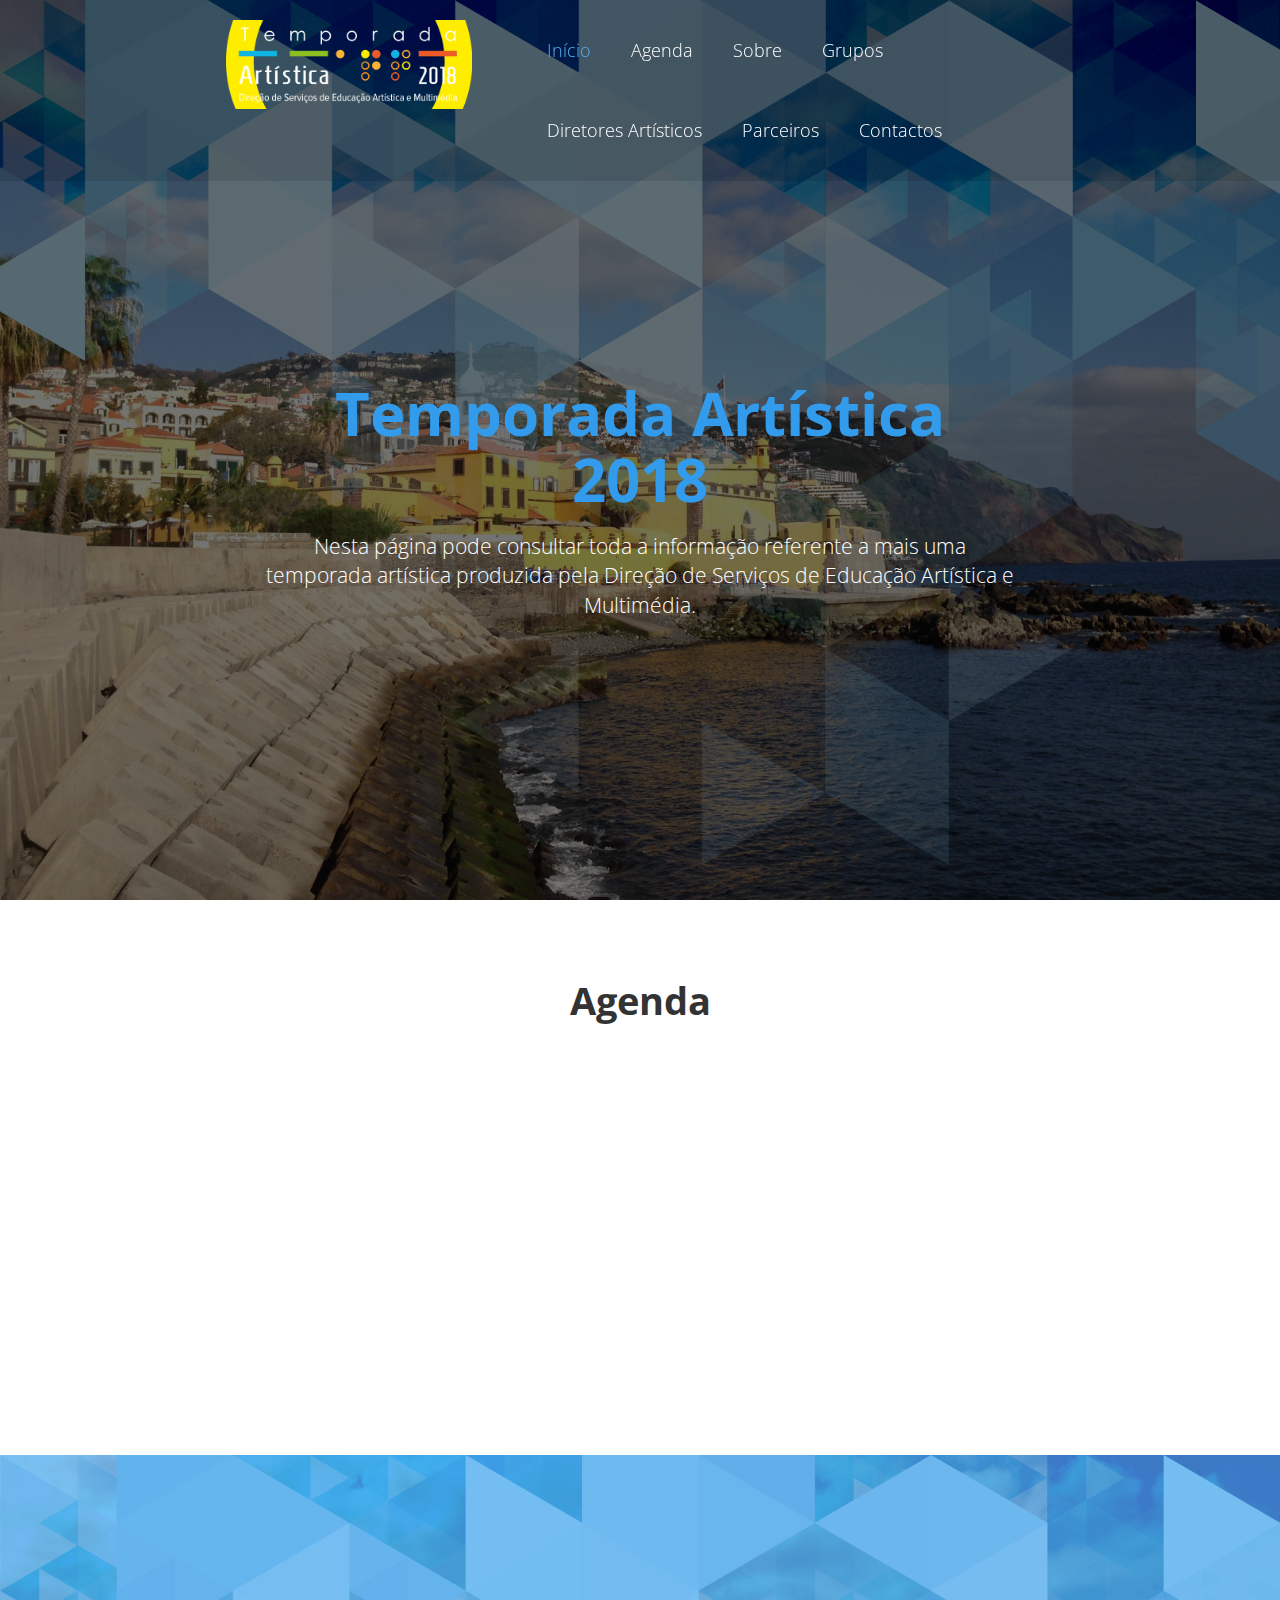
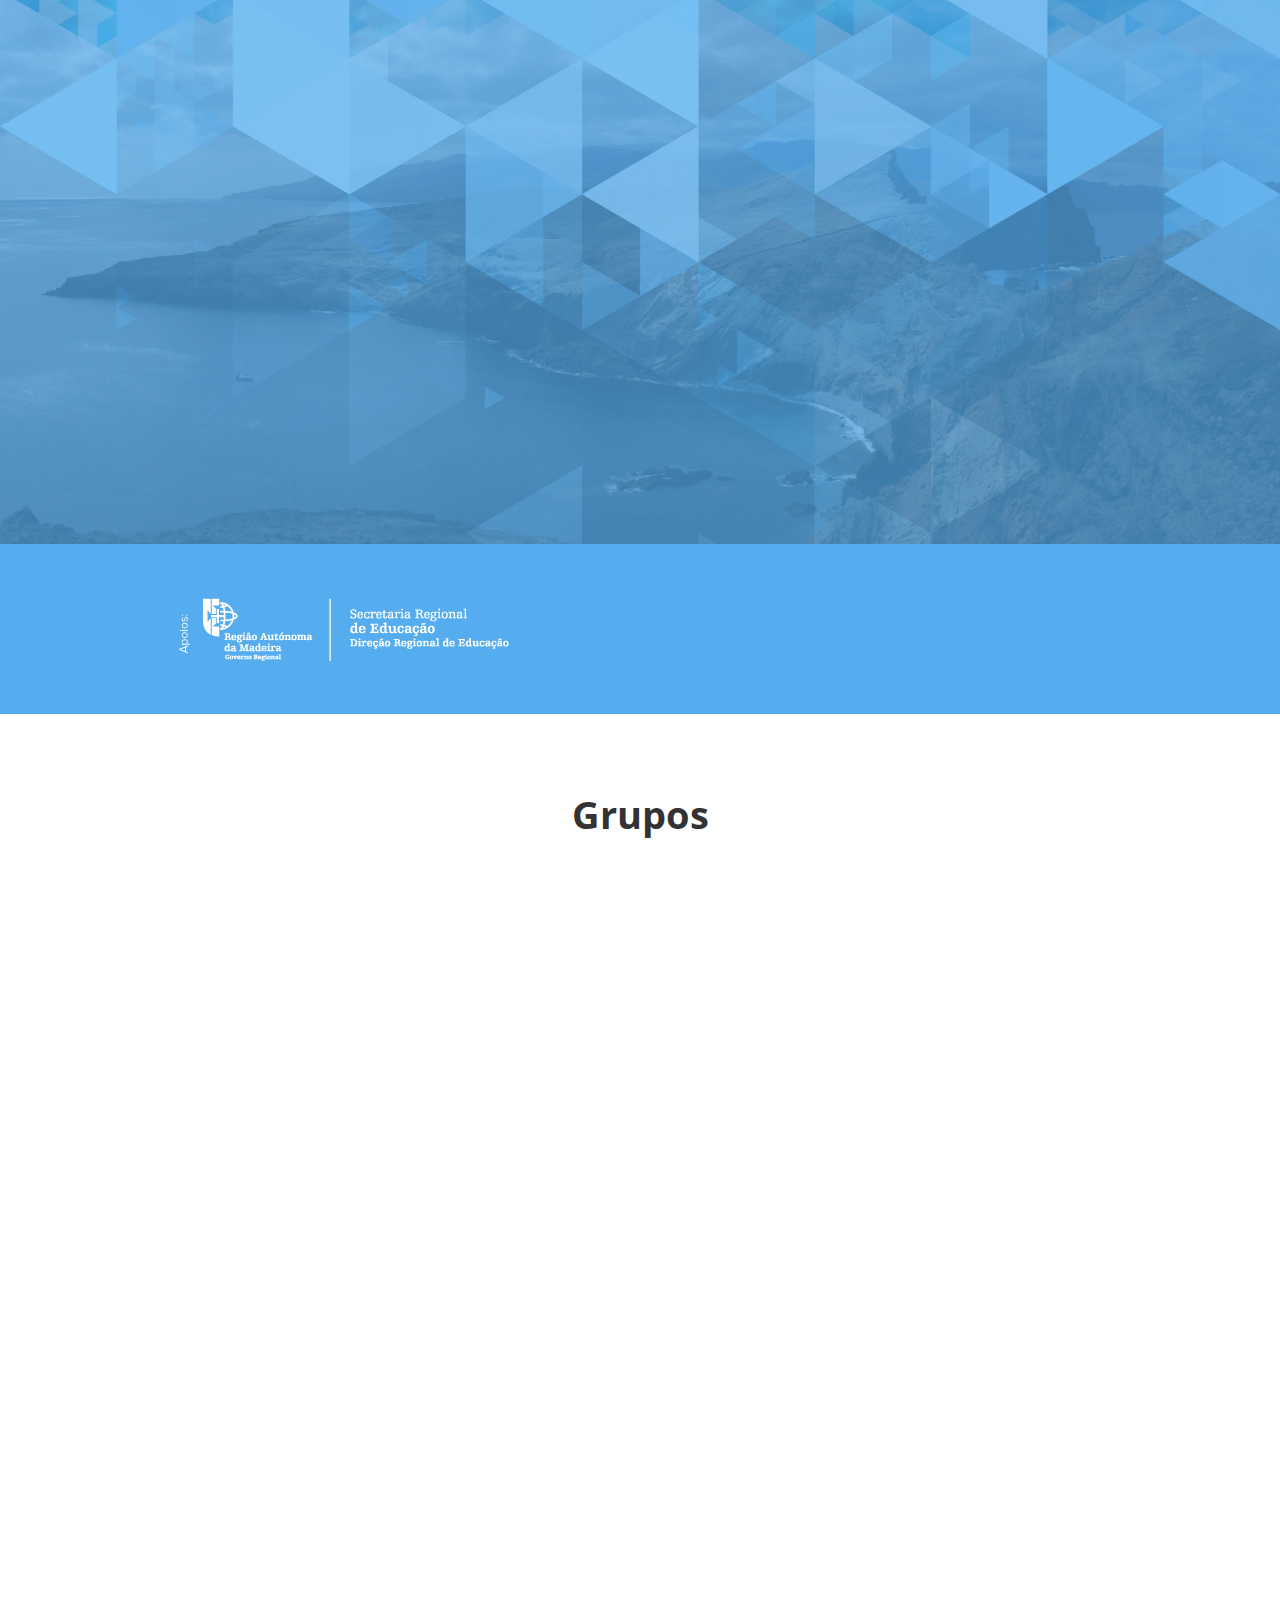
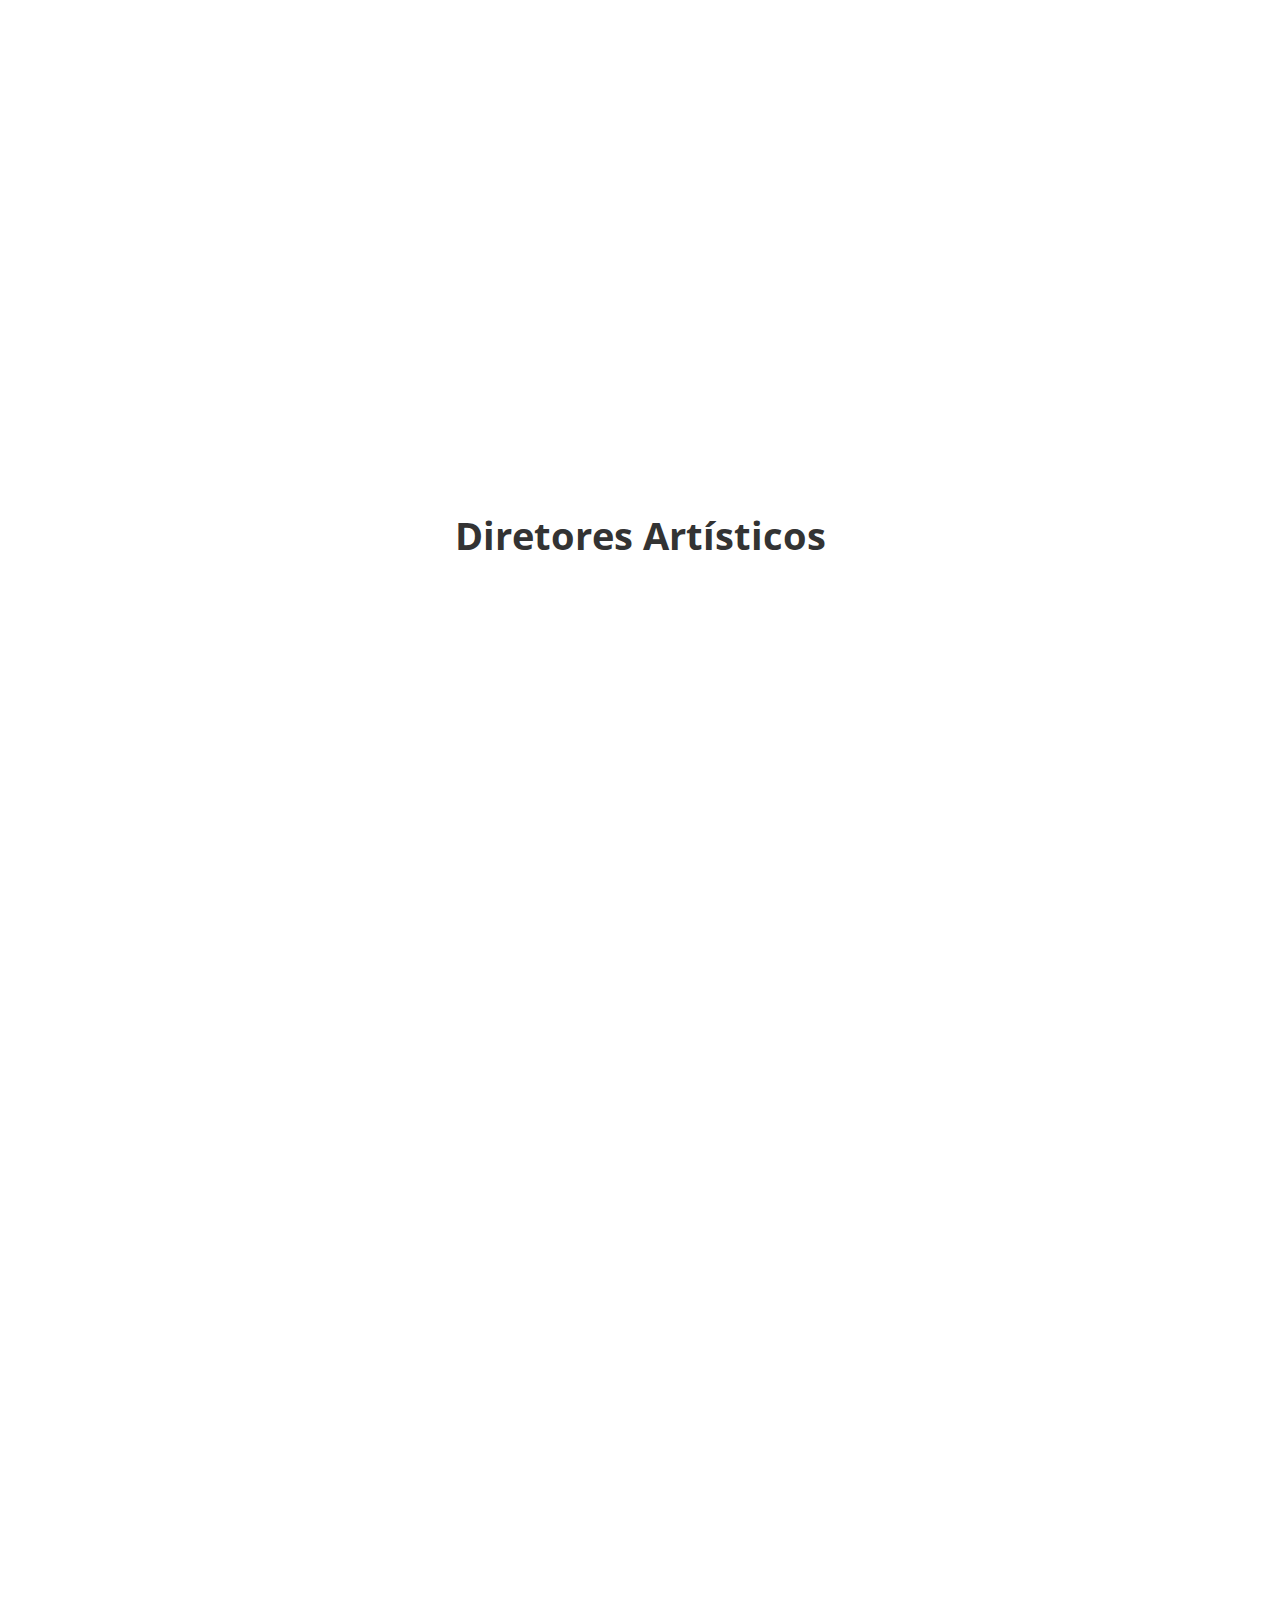
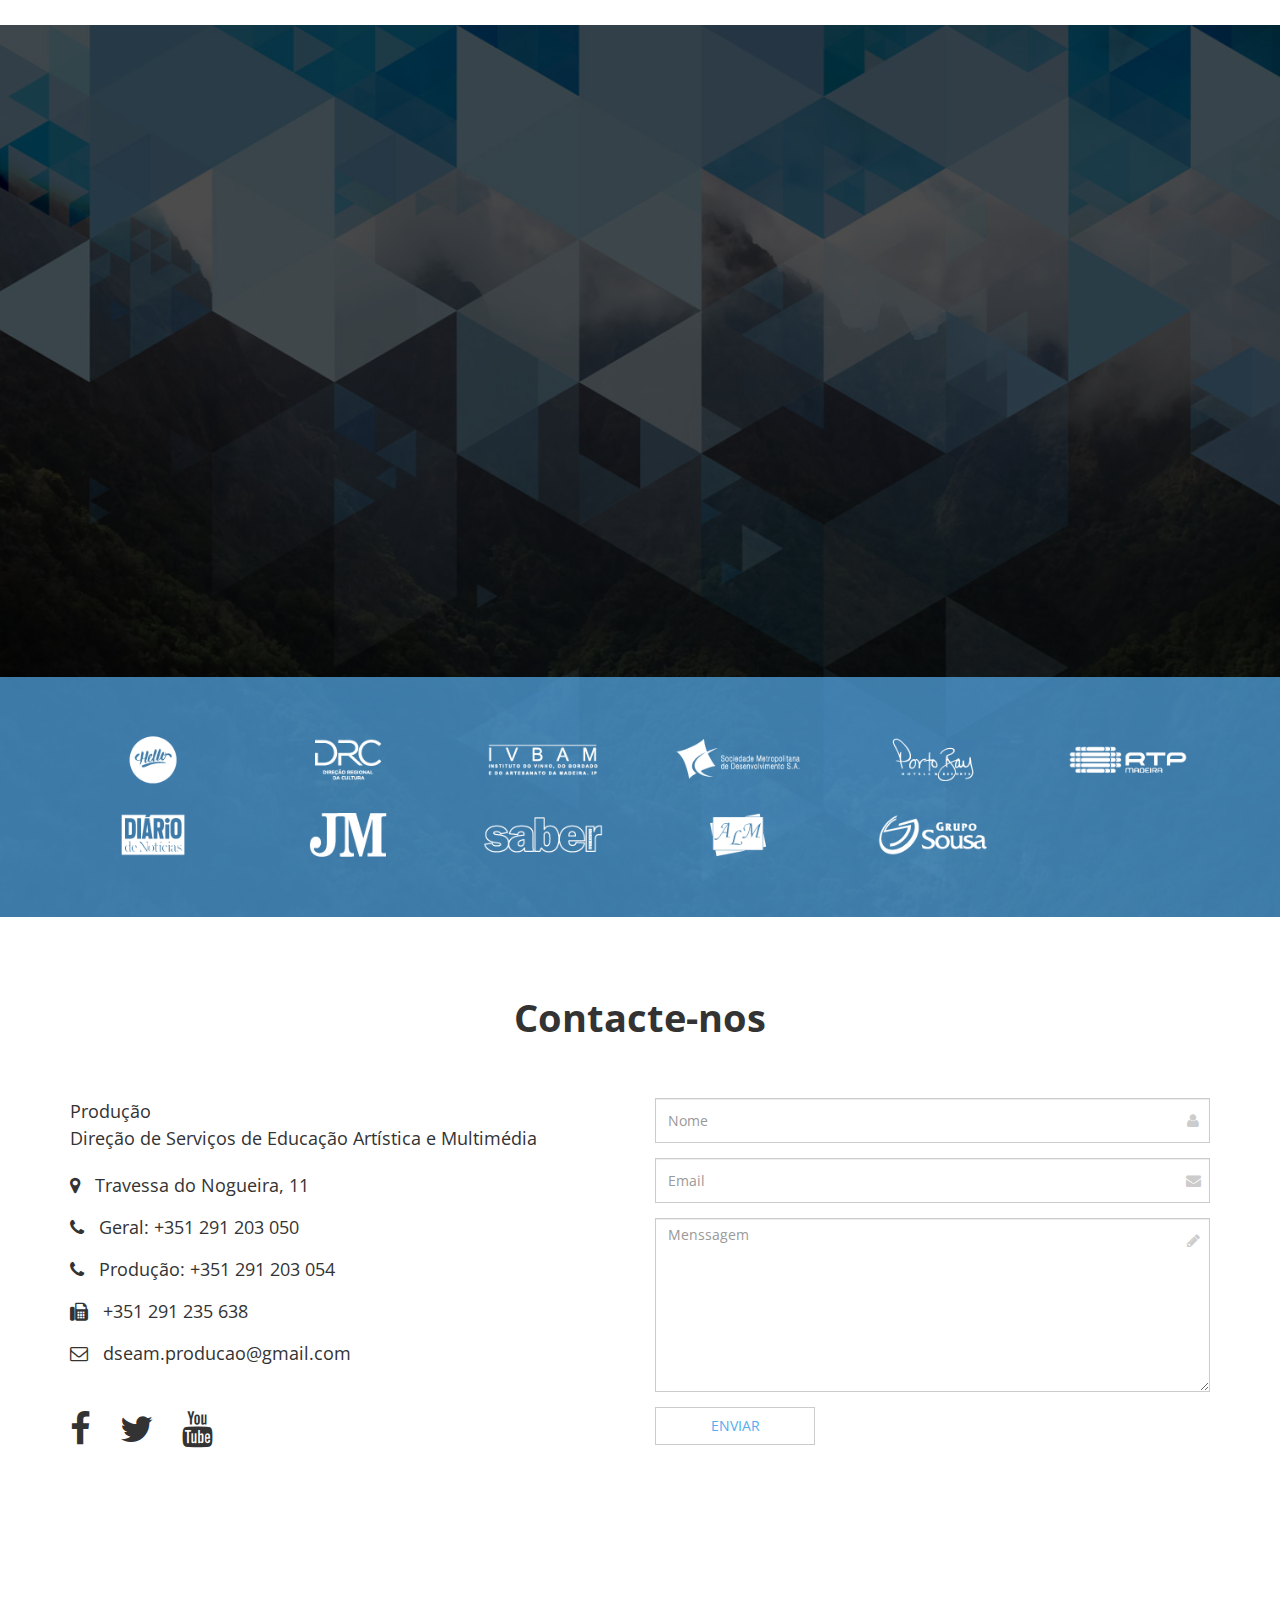
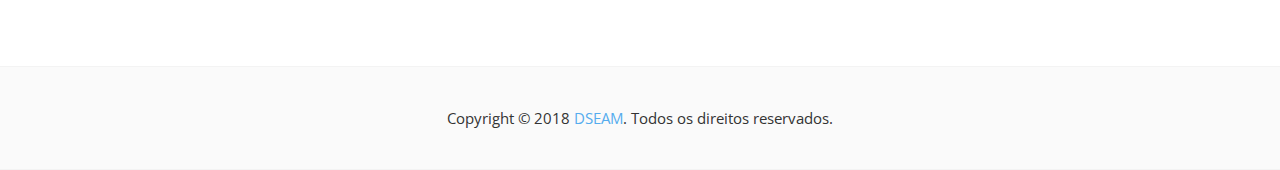
==== commit b11e6622: "criada seccao diretores artisticos" ====
--- a/index_my.html
+++ b/index_my.html
@@ -40,7 +40,7 @@
 		<!-- header start -->
 		<!-- ================ -->
 		<header class="header fixed clearfix navbar navbar-fixed-top">
-			<div class="container">
+			<div class="container" style="height:auto; width:67%;">
 				<div class="row">
 					<div class="col-md-4">
 
@@ -87,7 +87,8 @@
 												<li class="active"><a href="#banner">Início</a></li>
 												<li><a href="#agenda">Agenda</a></li>
 												<li><a href="#sobre">Sobre</a></li>
-                                                <li><a href="#grupos">Grupos</a></li>
+                        <li><a href="#grupos">Grupos</a></li>
+												<li><a href="#dir_artisticos">Diretores Artísticos</a></li>
 												<li><a href="#parceiros">Parceiros</a></li>
 												<li><a href="#contactos">Contactos</a></li>
 											</ul>
@@ -220,24 +221,24 @@
 							<div class="col-sm-6 col-md-3 isotope-item fev">
 								<div class="image-box">
 									<div class="overlay-container">
+										<img src="images/eventos/EnsVoReginaPacis-01.png" alt="">
+										<a class="overlay">
+											<span><b><em>"In memoriam"</em></b><br><br><br>Capela do Corpo Santo, Zona Velha<br>Funchal</span>
+										</a>
+									</div>
+									<a class="btn btn-default btn-block">Terça-feira 20, 18h00</a>
+								</div>
+							</div>
+
+							<div class="col-sm-6 col-md-3 isotope-item fev">
+								<div class="image-box">
+									<div class="overlay-container">
 										<img src="images/eventos/OrqBandolins-01.png" alt="">
 										<a class="overlay">
 											<span>Sons da Adega<br><br><br> Instituto do Vinho da Madeira<br><br>Funchal</span>
 										</a>
 									</div>
-									<a class="btn btn-default btn-block">Sexta-feira 09, 21h00</a>
-								</div>
-							</div>
-
-							<div class="col-sm-6 col-md-3 isotope-item fev">
-								<div class="image-box">
-									<div class="overlay-container">
-										<img src="images/eventos/EnsVoReginaPacis-01.png" alt="">
-										<a class="overlay">
-											<span><b><em>"In memoriam"</em></b><br><br><br>Capela do Corpo Santo, Zona Velha<br>Funchal</span>
-										</a>
-									</div>
-									<a class="btn btn-default btn-block">Terça-feira 20, 18h00</a>
+									<a class="btn btn-default btn-block">Sexta-feira 23, 21h00</a>
 								</div>
 							</div>
 
@@ -899,7 +900,7 @@
 		 <a name="grupos"></a>
         <div class="section"> <!--class="grupos_bg"-->
 			<div class="container">
-				<h1 class="text-center title">Grupos</h1>
+				<h1 id="grupos" class="text-center title">Grupos</h1>
 
 				<br>
 				<div class="row object-non-visible" data-animation-effect="fadeIn">
@@ -917,6 +918,7 @@
 										</a>
 									</div>
 								</div>
+
 								<!-- Modal -->
 								<div class="modal fade" id="project-1" tabindex="-1" role="dialog" aria-labelledby="project-1-label" aria-hidden="true">
 									<div class="modal-dialog modal-lg">
@@ -1488,8 +1490,8 @@
 													<div class="col-md-6" align="justify">
 														<p>A Orquestra de Sopros da Direção de Serviços de Educação Artística e Multimédia foi constituída em Fevereiro de 1993. Actualmente é composta por 56 elementos distribuídos pelos naipes de sopros de madeira, sopros de metal, percussão, piano, guitarra elétrica e baixo elétrico.</p>
 														<p>É de realçar a sua importância pedagógica na implementação do gosto pela prática instrumental em grupo, pela fusão das várias atividades num único projeto de orquestra. O seu repertório é essencialmente dedicado à interpretação de obras originais e orquestrações específicas para este tipo de orquestra, desde Bandas Sonoras, Jazz, Swing, marchas e outros.</p>
-                                                        <p>Tem participado em diversos eventos a nível regional e em programas de rádio e televisão.</p>
-                                                        <p>Atualmente é dirigida por André Ferreira.</p>
+                            <p>Tem participado em diversos eventos a nível regional e em programas de rádio e televisão.</p>
+                            <p>Atualmente é dirigida por André Ferreira.</p>
 													</div>
 													<div class="col-md-6">
 														<img src="images/grupos/14_OSopros.png" alt="">
@@ -1553,6 +1555,590 @@
 			</div>
 		</div>
 		<!-- section end -->
+
+
+		<!-- section start -->
+		<!-- ================ -->
+		 <a name="dir_artisticos"></a>
+        <div class="section">
+			<div class="container">
+				<h1 id="dir_artisticos" class="text-center title">Diretores Artísticos</h1>
+
+				<br>
+				<div class="row object-non-visible" data-animation-effect="fadeIn">
+					<div class="col-md-12">
+
+						<!-- directors items start -->
+						<div class="isotope-container row grid-space-20">
+
+							<div class="col-sm-6 col-md-3 isotope-item jan fev mar abr mai jun jul ago set out nov dez">
+								<div class="image-box">
+									<div class="overlay-container" style="max-height: 257px;">
+										<img src="images/dir_artisticos/Foto André Ferreira OS 2.jpg" alt="">
+										<a class="overlay" data-toggle="modal" data-target="#director-1">
+											<i class="fa fa-search-plus"></i>
+											<span>Ver mais</span>
+										</a>
+									</div>
+									<a class="btn btn-default btn-block" data-toggle="modal" data-target="#director-1"><i>André Ferreira</i></a>
+								</div>
+
+								<!-- Modal director -->
+								<div class="modal fade" id="director-1" tabindex="-1" role="dialog" aria-labelledby="director-1-label" aria-hidden="true">
+									<div class="modal-dialog modal-lg">
+										<div class="modal-content">
+											<div class="modal-header">
+												<button type="button" class="close" data-dismiss="modal"><span aria-hidden="true">&times;</span><span class="sr-only">Fechar</span></button>
+												<h4 class="modal-title" id="director-1-label">Maestro André Ferreira</h4>
+											</div>
+											<div class="modal-body">
+												<div class="row">
+													<div class="col-md-6" align="justify">
+														<p>Nascido a 4 de abril de 1983, André Ferreira iniciou os seus estudos musicais aos dez anos na Fundação Conservatório Regional de Gaia, concluindo o curso complementar de Saxofone com o professor Hugo Teixeira. Durante três anos frequentou também a classe de Oboé com o professor Saul Silva.</p>
+														<p>Participou em Masterclass orientadas por Henk van Twillert, Claude Delangle, Jean Yeves Formeau, José Massarão, Paulo Martins, Francisco Ferreira e Hugo Teixeira.</p>
+														<p>Foi membro fundador do “Quartetos de Saxofones de Gaia” e da orquestra ligeira “Yakety Band”.</p>
+														<p>Em 2002 e 2003, integrou os estágios da Orquestra Nacional de Sopros dos Templários com os maestros Alberto Roque e José Manuel Brito.</p>
+														<p>Frequentou cursos de direção de orquestra de sopros orientados pelos maestros Francisco Ferreira, Paulo Martins e José Pedro Figueiredo.</p>
+														<p>Em 2008 completou a Licenciatura no curso de Professores do Ensino Básico - variante de Educação Musical na Escola Superior de Educação do Porto.</p>
+														<p>Entre 2008 e 2011 lecionou a disciplina de Educação Musical em escolas do concelho de Vila Nova de Gaia.</p>
+														<p>Entre 2006 e 2011 foi vice presidente da Academia de Artes da Banda Musical Leverense onde, paralelamente, lecionou as disciplinas de saxofone e formação musical.</p>
+														<p>Frequentou o mestrado em Direção de Orquestra de Sopros na Universidade de Aveiro.</p>
+														<p>Foi maestro da Orquestra Juvenil de Lever entre 2001 e 2003.</p>
+														<p>Entre 2006 e 2016, foi o maestro da Banda Musical Leverense (Vila Nova de Gaia).</p>
+														<p>Desde Setembro de 2011, leciona a disciplina de Expressão Musical e Dramática na Direção de Serviços de Educação Artística e Multimédia (DSEAM).</p>
+														<p>Desde Setembro de 2016, é o diretor artístico da Orquestra de Sopros da DSEAM.</p>
+													</div>
+													<div class="col-md-6">
+														<img src="images/dir_artisticos/Foto André Ferreira OS 2.jpg" alt="">
+													</div>
+												</div>
+											</div>
+											<div class="modal-footer">
+												<button type="button" class="btn btn-sm btn-default" data-dismiss="modal">Fechar</button>
+											</div>
+										</div>
+									</div>
+								</div>
+								<!-- Modal end -->
+							</div>
+
+
+							<div class="col-sm-6 col-md-3 isotope-item jan fev mar abr mai jun jul ago set out nov dez">
+								<div class="image-box">
+									<div class="overlay-container" style="max-height: 257px;">
+										<img src="images/dir_artisticos/Diana Pita2.jpg" alt="">
+										<a class="overlay" data-toggle="modal" data-target="#director-2">
+											<i class="fa fa-search-plus"></i>
+											<span>Ver mais</span>
+										</a>
+									</div>
+									<a class="btn btn-default btn-block" data-toggle="modal" data-target="#director-2"><i>Diana Pita</i></a>
+								</div>
+
+								<!-- Modal director -->
+								<div class="modal fade" id="director-2" tabindex="-1" role="dialog" aria-labelledby="director-2-label" aria-hidden="true">
+									<div class="modal-dialog modal-lg">
+										<div class="modal-content">
+											<div class="modal-header">
+												<button type="button" class="close" data-dismiss="modal"><span aria-hidden="true">&times;</span><span class="sr-only">Fechar</span></button>
+												<h4 class="modal-title" id="director-2-label">Diana Pita</h4>
+											</div>
+											<div class="modal-body">
+												<div class="row">
+													<div class="col-md-6" align="justify">
+														<p>Diana Pita, natural da Ponta do Sol. Iniciou a sua prática teatral aos 12 anos na Casa do Povo da Ponta do Sol.</p>
+														<p>Concluiu a licenciatura em Teatro e Educação, pela Escola Superior de Educação de Coimbra, em 2010.</p>
+														<p>Concluiu a licenciatura em Educação Musical no Ensino Básico, pelo Instituto Superior de Educação de Odivelas, em 2013.</p>
+														<p>Iniciou, como atriz, em 2011, o projeto “Con(m)texto”.</p>
+														<p>Entre 2010 e 2013 desenvolveu funções na área de Produção na Direção de Serviços de Educação Artística e Multimédia e na vertente de docente de Teatro no âmbito das Modalidades Artísticas.</p>
+														<p>Entre 2013 e 2016 desenvolveu funções na Equipa de Animação, da instituição citada anteriormente.</p>
+														<p>Desde 2013 dá formação na área de Expressão Dramática e Teatro destinada a professores de várias áreas artísticas.</p>
+														<p>Atualmente é professora de Teatro, coordenadora da modalidade artística de Expressão Dramática/Teatro e diretora artística do grupo “Línguas de Palco”.</p>
+													</div>
+													<div class="col-md-6">
+														<img src="images/dir_artisticos/Diana Pita2.jpg" alt="">
+													</div>
+												</div>
+											</div>
+											<div class="modal-footer">
+												<button type="button" class="btn btn-sm btn-default" data-dismiss="modal">Fechar</button>
+											</div>
+										</div>
+									</div>
+								</div>
+								<!-- Modal end -->
+							</div>
+
+
+							<div class="col-sm-6 col-md-3 isotope-item jan fev mar abr mai jun jul ago set out nov dez">
+								<div class="image-box">
+									<div class="overlay-container" style="max-height: 257px;">
+										<img src="images/dir_artisticos/Eduardo Fernandes2.jpg" alt="">
+										<a class="overlay" data-toggle="modal" data-target="#director-3">
+											<i class="fa fa-search-plus"></i>
+											<span>Ver mais</span>
+										</a>
+									</div>
+									<a class="btn btn-default btn-block" data-toggle="modal" data-target="#director-3"><i>Eduardo Fernandes</i></a>
+								</div>
+
+								<!-- Modal director -->
+								<div class="modal fade" id="director-3" tabindex="-1" role="dialog" aria-labelledby="director-3-label" aria-hidden="true">
+									<div class="modal-dialog modal-lg">
+										<div class="modal-content">
+											<div class="modal-header">
+												<button type="button" class="close" data-dismiss="modal"><span aria-hidden="true">&times;</span><span class="sr-only">Fechar</span></button>
+												<h4 class="modal-title" id="director-3-label">Eduardo Fernandes</h4>
+											</div>
+											<div class="modal-body">
+												<div class="row">
+													<div class="col-md-6" align="justify">
+														<p>Curriculo por preencher</p>
+
+													</div>
+													<div class="col-md-6">
+														<img src="images/dir_artisticos/Eduardo Fernandes2.jpg" alt="">
+													</div>
+												</div>
+											</div>
+											<div class="modal-footer">
+												<button type="button" class="btn btn-sm btn-default" data-dismiss="modal">Fechar</button>
+											</div>
+										</div>
+									</div>
+								</div>
+								<!-- Modal end -->
+							</div>
+
+
+							<div class="col-sm-6 col-md-3 isotope-item jan fev mar abr mai jun jul ago set out nov dez">
+								<div class="image-box">
+									<div class="overlay-container" style="max-height: 257px;">
+										<img src="images/dir_artisticos/José António Silva 005.jpg" alt="">
+										<a class="overlay" data-toggle="modal" data-target="#director-4">
+											<i class="fa fa-search-plus"></i>
+											<span>Ver mais</span>
+										</a>
+									</div>
+									<a class="btn btn-default btn-block" data-toggle="modal" data-target="#director-4"><i>José António Silva</i></a>
+								</div>
+
+								<!-- Modal director -->
+								<div class="modal fade" id="director-4" tabindex="-1" role="dialog" aria-labelledby="director-4-label" aria-hidden="true">
+									<div class="modal-dialog modal-lg">
+										<div class="modal-content">
+											<div class="modal-header">
+												<button type="button" class="close" data-dismiss="modal"><span aria-hidden="true">&times;</span><span class="sr-only">Fechar</span></button>
+												<h4 class="modal-title" id="director-4-label">José António Silva</h4>
+											</div>
+											<div class="modal-body">
+												<div class="row">
+													<div class="col-md-6" align="justify">
+														<p>Concluiu o Curso Complementar de Guitarra no Conservatório Nacional de Lisboa na Classe do professor José Diniz.</p>
+														<p>Frequentou diversas Master Classes de Guitarra com diversos professores entre os quais Abel Carlevaro e David  Russell.</p>
+														<p>Diplomado pela Escola Superior de Educação pela Arte do Conservatório de Lisboa.</p>
+														<p>Professor  profissionalizado do Segundo Ciclo pela Escola Superior de Educação de Setúbal.</p>
+														<p>Frequentou desde o ano de 1996 todos os seminários orientados pelo professor Edwin Gordon na Fundação Calouste Gulbenkian e Universidade Nova de Lisboa.</p>
+														<p>Desde o ano 2000 que leciona a Classe de Guitarra na DSEAM e desde 2004 leciona a atividade Orientações Musicais em parceria com a professora Alexandra Vieira.</p>
+													</div>
+													<div class="col-md-6">
+														<img src="images/dir_artisticos/José António Silva 005.jpg" alt="">
+													</div>
+												</div>
+											</div>
+											<div class="modal-footer">
+												<button type="button" class="btn btn-sm btn-default" data-dismiss="modal">Fechar</button>
+											</div>
+										</div>
+									</div>
+								</div>
+								<!-- Modal end -->
+							</div>
+
+
+							<div class="col-sm-6 col-md-3 isotope-item jan fev mar abr mai jun jul ago set out nov dez">
+								<div class="image-box">
+									<div class="overlay-container" style="max-height: 257px;">
+										<img src="images/dir_artisticos/FOTOS - SOUSA 5.jpg" alt="">
+										<a class="overlay" data-toggle="modal" data-target="#director-5">
+											<i class="fa fa-search-plus"></i>
+											<span>Ver mais</span>
+										</a>
+									</div>
+									<a class="btn btn-default btn-block" data-toggle="modal" data-target="#director-5"><i>José António de Sousa</i></a>
+								</div>
+
+								<!-- Modal director -->
+								<div class="modal fade" id="director-5" tabindex="-1" role="dialog" aria-labelledby="director-5-label" aria-hidden="true">
+									<div class="modal-dialog modal-lg">
+										<div class="modal-content">
+											<div class="modal-header">
+												<button type="button" class="close" data-dismiss="modal"><span aria-hidden="true">&times;</span><span class="sr-only">Fechar</span></button>
+												<h4 class="modal-title" id="director-5-label">José António de Sousa</h4>
+											</div>
+											<div class="modal-body">
+												<div class="row">
+													<div class="col-md-6" align="justify">
+														<p>José António de Sousa nasceu em Câmara de Lobos a 01 de Janeiro de 1961.</p>
+														<p>Iniciou os seus estudos musicais aos 13 anos de idade como executante de clarinete, na Banda Distrital do Funchal. Iniciou a sua carreira militar como músico aos 17 anos (voluntário). Frequentou e concluiu com distinção (18 valores) o curso completo de Clarinete no Conservatório de Música da Madeira em 1985, tendo como Professores, ao longo do curso, Raul Serrão, M. Esteves e José A. Faria.</p>
+														<p>Fez o aperfeiçoamento na disciplina de Clarinete com o Prof. Robert Bramley nos anos lectivos de 1997/98 a 1999/00, no Conservatório de Música da Madeira.</p>
+														<p>Em 1985, conclui com aproveitamento o exame final do Curso (cinco anos) de “Pedagogia Musical” do Professor Pierre Van Hauwe.</p>
+														<p>Em 1985 foi finalista, a nível Nacional, do concurso jovens músicos que se efectuou no Conservatório de Música de Lisboa.</p>
+														<p>Lecionou a disciplina de Clarinete, Saxofone e formação Musical no Conservatório de Música da Madeira.</p>
+														<p>Foi 2.º Clarinetista e fez música de câmara no “Quinteto de sopros de madeira” e no “Quinteto Madeira”, na Orquestra Clássica da Madeira.</p>
+														<p>Começou a leccionar a disciplina de Educação Musical no ano lectivo 1983/84.</p>
+														<p>No ano lectivo 1988/89 obtém a profissionalização pela Universidade da Madeira.</p>
+														<p>É professor do quadro de nomeação definitiva da disciplina de Educação Musical, na Escola do 2.º e 3.º Ciclos Doutor Horácio Bento de Gouveia, desde Setembro de 1989. No ano lectivo de 1994/95, na disciplina de Educação Musical, foi orientador de Estágio de dois formandos, na profissionalização em serviço 2.º ano, na Escola do 2.º e 3.º Dr. Horácio Bento de Gouveia e na escola do 2.º e 3.º Ciclos de Santa Cruz.</p>
+														<p>É professor no Direção de Serviços de  Educação Artística e Multimédia desde o ano lectivo de 1992/93 leccionando a disciplina de Clarinete.</p>
+														<p>No GCEA é responsável artístico do “Ensemble de Clarinetes” A e B.</p>
+														<p>Como responsável artístico, participou em quatro festivais Internacionais de Música para Jovens – Gaia/99 – “Ensemble de Clarinetes”, participando, também, no programa “Praça da Alegria” na RTP 2, Gaia /2001 – “Orquestra de Sopros”, Gaia/2002 – “Dixieband” e Gaia/2003 – “Ensemble de Clarinetes”.</p>
+														<p>A 1 de Julho de 2010, conclui o Mestrado em Ensino de Educação Musical no Ensino Básico, na Escola Superior de Setúbal.</p>
+													</div>
+													<div class="col-md-6">
+														<img src="images/dir_artisticos/FOTOS - SOUSA 5.jpg" alt="">
+													</div>
+												</div>
+											</div>
+											<div class="modal-footer">
+												<button type="button" class="btn btn-sm btn-default" data-dismiss="modal">Fechar</button>
+											</div>
+										</div>
+									</div>
+								</div>
+								<!-- Modal end -->
+							</div>
+
+
+							<div class="col-sm-6 col-md-3 isotope-item jan fev mar abr mai jun jul ago set out nov dez">
+								<div class="image-box">
+									<div class="overlay-container" style="max-height: 257px;">
+										<img src="images/dir_artisticos/Juliana Andrade3.jpg" alt="">
+										<a class="overlay" data-toggle="modal" data-target="#director-6">
+											<i class="fa fa-search-plus"></i>
+											<span>Ver mais</span>
+										</a>
+									</div>
+									<a class="btn btn-default btn-block" data-toggle="modal" data-target="#director-6"><i>Juliana Andrade</i></a>
+								</div>
+
+								<!-- Modal director -->
+								<div class="modal fade" id="director-6" tabindex="-1" role="dialog" aria-labelledby="director-6-label" aria-hidden="true">
+									<div class="modal-dialog modal-lg">
+										<div class="modal-content">
+											<div class="modal-header">
+												<button type="button" class="close" data-dismiss="modal"><span aria-hidden="true">&times;</span><span class="sr-only">Fechar</span></button>
+												<h4 class="modal-title" id="director-6-label">Juliana Andrade</h4>
+											</div>
+											<div class="modal-body">
+												<div class="row">
+													<div class="col-md-6" align="justify">
+														<p>Coreógrafa, professora de dança e música, Diretora Artística do grupo InCORPOrARTE. Frequentou a licenciatura em dança, na escola Superior de Dança de Lisboa em 2006/2007, Licenciou-se em Educação Musical no ISCE de Odivelas e atualmente é mestre no ensino de Educação Musical pelo IPS de Setúbal.</p>
+														<p>Foi intérprete numa companhia de dança inclusiva Dançando com a Diferença entre 2001 e 2013. Nesta companhia coreografou, "Insónia" em 2004, trabalhou com os coreógrafos Henrique Amoedo, Ivonice Satie, Clara Andermatt, Henrique Rodovalho, Elizabete Monteiro, Bernardo Gama, Rui Horta, Anna Rothlisberger, Arthur Pita, Pedro Machado, Madalena Victorino, Carla Vendremim e Paulo Ribeiro.</p>
+														<p>O seu conceito de espetáculo não assenta apenas na dança mas sim no vínculo e importância das várias artes do espetáculo num só resultado, onde estas bebem umas das outras numa ligação de sobrevivência.</p>
+														<p>Na DSEAM, como Diretora Artística, coreografa e bailarina, criou espetáculos e projetos, onde se destacam o musical “A voz na senda das palavras”, as óperas “Orquídea Branca” e o “O Salto” do compositor Jorge Salgueiro. Coreografou para o espetáculo “Um Sopro na Corda Dança” em 2011, Participou na conceção e coreografou para o espetáculo “O que faz falta”, um tributo a Zeca Afonso em 2015, idealizou, coreografou, foi Diretora Artística e bailarina principal no bailado “Flor, Bela e Louca”, baseado na vida e obra de Florbela Espanca, estreado em Novembro de 2014 no Teatro Municipal Baltazar Dias, coreografou, foi assistente de direção artística e bailarina do musical, comemorativo dos 40 anos da autonomia da RAM, “Grito de Esperança”, idealizou, foi diretora artística, coreografou e dançou no bailado “Rien de Rien”, um tributo à cantora Edith Piaf, realizado em 2016.</p>
+													</div>
+													<div class="col-md-6">
+														<img src="images/dir_artisticos/Juliana Andrade3.jpg" alt="">
+													</div>
+												</div>
+											</div>
+											<div class="modal-footer">
+												<button type="button" class="btn btn-sm btn-default" data-dismiss="modal">Fechar</button>
+											</div>
+										</div>
+									</div>
+								</div>
+								<!-- Modal end -->
+							</div>
+
+
+							<div class="col-sm-6 col-md-3 isotope-item jan fev mar abr mai jun jul ago set out nov dez">
+								<div class="image-box">
+									<div class="overlay-container" style="max-height: 257px;">
+										<img src="images/dir_artisticos/Moritz3.jpg" alt="">
+										<a class="overlay" data-toggle="modal" data-target="#director-7">
+											<i class="fa fa-search-plus"></i>
+											<span>Ver mais</span>
+										</a>
+									</div>
+									<a class="btn btn-default btn-block" data-toggle="modal" data-target="#director-7"><i>Roberto Moritz</i></a>
+								</div>
+
+								<!-- Modal director -->
+								<div class="modal fade" id="director-7" tabindex="-1" role="dialog" aria-labelledby="director-7-label" aria-hidden="true">
+									<div class="modal-dialog modal-lg">
+										<div class="modal-content">
+											<div class="modal-header">
+												<button type="button" class="close" data-dismiss="modal"><span aria-hidden="true">&times;</span><span class="sr-only">Fechar</span></button>
+												<h4 class="modal-title" id="director-7-label">Roberto Moritz</h4>
+											</div>
+											<div class="modal-body">
+												<div class="row">
+													<div class="col-md-6" align="justify">
+														<p>Roberto Moritz, Funchal, professor de Cordofones Tradicionais Madeirenses na DSEAM onde orienta o grupo o grupo Si que Brade.</p>
+														<p>Mestrado em Ensino de Educação Musical.</p>
+														<p>Músico, compositor e arranjista grupos Xarabanda, Trigo, Quarteto Moritz.</p>
+														<p>Participante enquanto músico noutros vários projetos artísticos desde musicais, bailados, óperas, solista em braguinha com OCM.</p>
+													</div>
+													<div class="col-md-6">
+														<img src="images/dir_artisticos/Moritz3.jpg" alt="">
+													</div>
+												</div>
+											</div>
+											<div class="modal-footer">
+												<button type="button" class="btn btn-sm btn-default" data-dismiss="modal">Fechar</button>
+											</div>
+										</div>
+									</div>
+								</div>
+								<!-- Modal end -->
+							</div>
+
+
+							<div class="col-sm-6 col-md-3 isotope-item jan fev mar abr mai jun jul ago set out nov dez">
+								<div class="image-box">
+									<div class="overlay-container" style="max-height: 257px;">
+										<img src="images/dir_artisticos/Rostyslav Kuts viola 2017 3.jpg" alt="">
+										<a class="overlay" data-toggle="modal" data-target="#director-8">
+											<i class="fa fa-search-plus"></i>
+											<span>Ver mais</span>
+										</a>
+									</div>
+									<a class="btn btn-default btn-block" data-toggle="modal" data-target="#director-8"><i>Rostyslav Kuts</i></a>
+								</div>
+
+								<!-- Modal director -->
+								<div class="modal fade" id="director-8" tabindex="-1" role="dialog" aria-labelledby="director-8-label" aria-hidden="true">
+									<div class="modal-dialog modal-lg">
+										<div class="modal-content">
+											<div class="modal-header">
+												<button type="button" class="close" data-dismiss="modal"><span aria-hidden="true">&times;</span><span class="sr-only">Fechar</span></button>
+												<h4 class="modal-title" id="director-8-label">Rostyslav Kuts</h4>
+											</div>
+											<div class="modal-body">
+												<div class="row">
+													<div class="col-md-6" align="justify">
+														<p>Rostyslav Kuts, natural da Ucrânia, em 1990 concluiu o curso completo da Escola Especializada de Música “Lyssenko” de Kiev, e em 1991 terminou com distinção a Escola Pública de Música de Mykolaiv na especialidade de viola d’arco. Foi laureado no Concurso Nacional para intérpretes em instrumentos de cordas. Em 1996 terminou os estudos na Academia Nacional de Música P.I.Tchaikovsky da Ucrânia na especialidade de viola d’arco, sob a orientação do professor Boris Palshkov.</p>
+														<p>Desde 1994 fez parte do elenco da Orquestra de Câmara de Kyiv da Filarmónica Nacional da Ucrânia, orientada pelo maestro Roman Kofman.</p>
+														<p>Em 2001 lecionou na Academia das Artes para Crianças n.º 3 de Kiev como professor das disciplinas de Viola d’arco e de Quarteto de Cordas.</p>
+														<p>No mesmo ano trabalhou como violetista no agrupamento filarmónico Quinteto de Piano “Kiev”.</p>
+														<p>Desde Dezembro de 2001 trabalha como violetista na Orquestra Clássica da Madeira desempenhando neste momento o papel de Solista B e faz parte do agrupamento “Ensemble XXI”. Com a Orquestra Clássica da Madeira sob a direção do maestro Rui Massena em 2004 apresentou-se a solo com a obra de Astor Piazzolla “El Grande Tango” e em 2006 com o Concerto em Ré para viola e orquestra de C. Stamitz.</p>
+														<p>Em 2008 foi por várias vezes convidado na qualidade de Chefe de Naipe para participar nos concertos da Orquestra de Bretagne em Rennes, França.</p>
+														<p>Desde Setembro de 2003 leciona na Direção de Serviços de Educação Artística e Multimédia (antigo GCEA) no Funchal, Madeira, sendo desde 2005 é Diretor Artístico de Ensemble de Cordas.</p>
+													</div>
+													<div class="col-md-6">
+														<img src="images/dir_artisticos/Rostyslav Kuts viola 2017 3.jpg" alt="">
+													</div>
+												</div>
+											</div>
+											<div class="modal-footer">
+												<button type="button" class="btn btn-sm btn-default" data-dismiss="modal">Fechar</button>
+											</div>
+										</div>
+									</div>
+								</div>
+								<!-- Modal end -->
+							</div>
+
+
+							<div class="col-sm-6 col-md-3 isotope-item jan fev mar abr mai jun jul ago set out nov dez">
+								<div class="image-box">
+									<div class="overlay-container" style="max-height: 257px;">
+										<img src="images/dir_artisticos/Sara Faria2.jpg" alt="">
+										<a class="overlay" data-toggle="modal" data-target="#director-9">
+											<i class="fa fa-search-plus"></i>
+											<span>Ver mais</span>
+										</a>
+									</div>
+									<a class="btn btn-default btn-block" data-toggle="modal" data-target="#director-9"><i>Sara Faria</i></a>
+								</div>
+
+								<!-- Modal director -->
+								<div class="modal fade" id="director-9" tabindex="-1" role="dialog" aria-labelledby="director-9-label" aria-hidden="true">
+									<div class="modal-dialog modal-lg">
+										<div class="modal-content">
+											<div class="modal-header">
+												<button type="button" class="close" data-dismiss="modal"><span aria-hidden="true">&times;</span><span class="sr-only">Fechar</span></button>
+												<h4 class="modal-title" id="director-9-label">Sara Faria</h4>
+											</div>
+											<div class="modal-body">
+												<div class="row">
+													<div class="col-md-6" align="justify">
+														<p>Professora Flauta de Bisel e diretora artística dos Grupos Consort Bisel e Dolcemente nas atividades artísticas extra escolares da Direção de Serviços de Educação Artística e Multimédia e elemento fundador do grupo Funchal Baroque Ensemble.</p>
+														<p>Mestre em Educação Musical pela Escola Superior de Educação de Setúbal e licenciada em Flauta de Bisel pela Escola Superior de Música de Lisboa, onde estudou flauta com Pedro Couto Soares e música de câmara com Stephen Bull e Olga Prats. Ao abrigo do programa de intercâmbio Erasmus, estudou na Hogeschool voor de Kunsten Utrecht, em 1999 com Heiko ter Schegget e Leo Meilink.</p>
+														<p>Lecionou flauta de bisel no Conservatório de Música de Sintra, Escola de Música do Orfeão de Leiria, Conservatório de Música de Caldas da Rainha, Academia de Amadores de Música e em outras escolas do país.</p>
+														<p>Tem frequentado aulas e masterclasses com os flautistas Maurice Steger, Monika Musch, Pedro Couto Soares, Marion Verbruggen e Peter Holstlag, entre outros.</p>
+														<p>A sua carreira artística tem compreendido a participação em concertos a solo, de música de câmara e em projetos ligados a variados estilos musicais, além do erudito, tanto na RAM, como no resto do país.</p>
+													</div>
+													<div class="col-md-6">
+														<img src="images/dir_artisticos/Sara Faria2.jpg" alt="">
+													</div>
+												</div>
+											</div>
+											<div class="modal-footer">
+												<button type="button" class="btn btn-sm btn-default" data-dismiss="modal">Fechar</button>
+											</div>
+										</div>
+									</div>
+								</div>
+								<!-- Modal end -->
+							</div>
+
+
+							<div class="col-sm-6 col-md-3 isotope-item jan fev mar abr mai jun jul ago set out nov dez">
+								<div class="image-box">
+									<div class="overlay-container" style="max-height: 257px;">
+										<img src="images/dir_artisticos/Slobodan Sarcevic2.jpg" alt="">
+										<a class="overlay" data-toggle="modal" data-target="#director-10">
+											<i class="fa fa-search-plus"></i>
+											<span>Ver mais</span>
+										</a>
+									</div>
+									<a class="btn btn-default btn-block" data-toggle="modal" data-target="#director-10"><i>Slobodan Sarcevic</i></a>
+								</div>
+
+								<!-- Modal director -->
+								<div class="modal fade" id="director-10" tabindex="-1" role="dialog" aria-labelledby="director-10-label" aria-hidden="true">
+									<div class="modal-dialog modal-lg">
+										<div class="modal-content">
+											<div class="modal-header">
+												<button type="button" class="close" data-dismiss="modal"><span aria-hidden="true">&times;</span><span class="sr-only">Fechar</span></button>
+												<h4 class="modal-title" id="director-10-label">Slobodan Sarcevic</h4>
+											</div>
+											<div class="modal-body">
+												<div class="row">
+													<div class="col-md-6" align="justify">
+														<p>Slobodan Sarcevic nasceu na Sérvia, na cidade de Sabac onde iniciou os seus estudos musicais.</p>
+														<p>Em 1994 finaliza o Conservatório de Música na cidade de Kragujevac, República da Sérvia na classe de Acordeão e segue os seus estudos na Ucrânia, na Academia Nacional de Música “P.I.Tchaikovsky” finalizando em 1999 licenciatura como solista intérprete e professor de Acordeão.</p>
+														<p>Em 1999 é convidado pelo Gabinete Coordenador de Educação Artística, atual Direção de Serviços de Educação Artística e Multimédia, para lecionar acordeão, onde atualmente exerce funções pedagógicas.</p>
+														<p>Apresentou-se em vários concursos nacionais e internacionais onde obteve vários prémios.</p>
+														<p>Durante este período apresenta-se em vários projetos musicais, levando ao público madeirense os sons do acordeão numa visão diferente.</p>
+														<p>Desde 2001 é elemento ativo da Associação Musical “Xarabanda”.</p>
+														<p>Participa nos projetos “Caminhos da Atlântida” com um tema original, no CD comemorativo do G.C.E.A. “A voz na sede das palavras”, no DVD dos grupos do G.C.E.A. nos grupos DixieBand e Trio “New Sound” e por último no CD “Cheers”, demonstrando uma vasta sonoridade no acordeão.</p>
+														<p>Apresentou-se em vários recitais a solo e em música de câmara, assim como colaborador em peças de teatro dando o seu contributo musical.</p>
+														<p>Em 2011 finalizou o Mestrado na área de ensino da Educação Musical.</p>
+													</div>
+													<div class="col-md-6">
+														<img src="images/dir_artisticos/Slobodan Sarcevic2.jpg" alt="">
+													</div>
+												</div>
+											</div>
+											<div class="modal-footer">
+												<button type="button" class="btn btn-sm btn-default" data-dismiss="modal">Fechar</button>
+											</div>
+										</div>
+									</div>
+								</div>
+								<!-- Modal end -->
+							</div>
+
+
+							<div class="col-sm-6 col-md-3 isotope-item jan fev mar abr mai jun jul ago set out nov dez">
+								<div class="image-box">
+									<div class="overlay-container" style="max-height: 257px;">
+										<img src="images/dir_artisticos/Teresa Leão3.jpg" alt="">
+										<a class="overlay" data-toggle="modal" data-target="#director-11">
+											<i class="fa fa-search-plus"></i>
+											<span>Ver mais</span>
+										</a>
+									</div>
+									<a class="btn btn-default btn-block" data-toggle="modal" data-target="#director-11"><i>Teresa Leão</i></a>
+								</div>
+
+								<!-- Modal director -->
+								<div class="modal fade" id="director-11" tabindex="-1" role="dialog" aria-labelledby="director-11-label" aria-hidden="true">
+									<div class="modal-dialog modal-lg">
+										<div class="modal-content">
+											<div class="modal-header">
+												<button type="button" class="close" data-dismiss="modal"><span aria-hidden="true">&times;</span><span class="sr-only">Fechar</span></button>
+												<h4 class="modal-title" id="director-11-label">Teresa Leão</h4>
+											</div>
+											<div class="modal-body">
+												<div class="row">
+													<div class="col-md-6" align="justify">
+														<p>Professora de bandolim e diretora artística da Orquestra de bandolins nas atividades extraescolares da Direção de Serviços de Educação Artística e Multimédia.</p>
+														<p>Mestre em Ensino de Educação Musical no Ensino Básico pela Escola Superior de Educação – IPS e Licenciada em Educação Musical pelo Instituto Superior de Ciências Educativas.</p>
+														<p>Formada em bandolim pelo Conservatório de Música de Coimbra sob a orientação do professor Flávio Pinho.</p>
+														<p>A sua carreira artística tem compreendido a participação em projetos de música do mundo como Encontros da Eira e C’azoada, e de música antiga pelo Dolcemente.</p>
+													</div>
+													<div class="col-md-6">
+														<img src="images/dir_artisticos/Teresa Leão3.jpg" alt="">
+													</div>
+												</div>
+											</div>
+											<div class="modal-footer">
+												<button type="button" class="btn btn-sm btn-default" data-dismiss="modal">Fechar</button>
+											</div>
+										</div>
+									</div>
+								</div>
+								<!-- Modal end -->
+							</div>
+
+
+							<div class="col-sm-6 col-md-3 isotope-item jan fev mar abr mai jun jul ago set out nov dez">
+								<div class="image-box">
+									<div class="overlay-container" style="max-height: 257px;">
+										<img src="images/dir_artisticos/ZeliaGomes2.jpg" alt="">
+										<a class="overlay" data-toggle="modal" data-target="#director-12">
+											<i class="fa fa-search-plus"></i>
+											<span>Ver mais</span>
+										</a>
+									</div>
+									<a class="btn btn-default btn-block" data-toggle="modal" data-target="#director-12"><i>Zelia Gomes</i></a>
+								</div>
+
+								<!-- Modal director -->
+								<div class="modal fade" id="director-12" tabindex="-1" role="dialog" aria-labelledby="director-12-label" aria-hidden="true">
+									<div class="modal-dialog modal-lg">
+										<div class="modal-content">
+											<div class="modal-header">
+												<button type="button" class="close" data-dismiss="modal"><span aria-hidden="true">&times;</span><span class="sr-only">Fechar</span></button>
+												<h4 class="modal-title" id="director-12-label">Maestrina Zelia Gomes</h4>
+											</div>
+											<div class="modal-body">
+												<div class="row">
+													<div class="col-md-6" align="justify">
+														<p>Doutorada em Ciências do Trabalho, área da Psicologia Social, pela Universidade de Cádiz, Espanha;</p>
+														<p>Diploma de Estudos Avançados em Ciências do Trabalho, área da Psicologia Social, pela Universidade de Cádiz, Espanha;</p>
+														<p>Mestrado em Ensino de Educação Musical no Ensino Básico;</p>
+														<p>Licenciatura em Administração e Gestão Escolar pelo Instituto Superior de Ciências Educativas (ISCE) de Odivelas;</p>
+														<p>Profissionalização em Serviço pela Universidade da Madeira - Centro Integrado de Formação de Professores;</p>
+														<p>Diplomada com o Curso Superior de Canto e Concerto pelo Conservatório de Música da Madeira.</p>
+														<p>Participou em vários cursos de Formação e Pedagogia Musical e “Cursos Internacionais de Direcção Coral e Técnica Vocal.</p>
+														<p>Entre 2008/2011, lecionou a disciplina de Técnica Vocal na Licenciatura em Educação Musical no Instituto Superior de Ciências Educativas (ISCE) de Odivelas;</p>
+														<p>A partir de 1990/91 é Professora de Canto/Canto Coral e Diretora Artística dos Coros Infantil, Juvenil, Ensemble Vocal Regina Pacis e Ensemble Vocal Feminino Ninfas do Atântico da DSEAM;</p>
+														<p>A partir de 2001 obteve o cargo Diretora Artística do Coro de Câmara da Madeira;</p>
+														<p>Entre 1990 a 2000 foi Diretora Artística do Grupo Coral do Estreito de Câmara de Lobos;</p>
+														<p>De 1998/99 a 2001/2002 lecionou a disciplina de Canto no Conservatório de Música da Madeira - Ensino Artístico (CEPAM) e Diretora Artística do Coro Juvenil do CEPAM.</p>
+														<p>Tem realizado numerosos concertos nomeadamente na RAM, Porto Santo, Portugal continental, Espanha e Eslovénia.</p>
+													</div>
+													<div class="col-md-6">
+														<img src="images/dir_artisticos/ZeliaGomes2.jpg" alt="">
+													</div>
+												</div>
+											</div>
+											<div class="modal-footer">
+												<button type="button" class="btn btn-sm btn-default" data-dismiss="modal">Fechar</button>
+											</div>
+										</div>
+									</div>
+								</div>
+								<!-- Modal end -->
+							</div>
+
+							</div>
+
+						</div>
+						<!-- directors items end -->
+
+					</div>
+				</div>
+			</div>
+		</div>
+		<!-- section directors end -->
+
+
 
 		<!-- section start -->
 		<!-- ================ -->
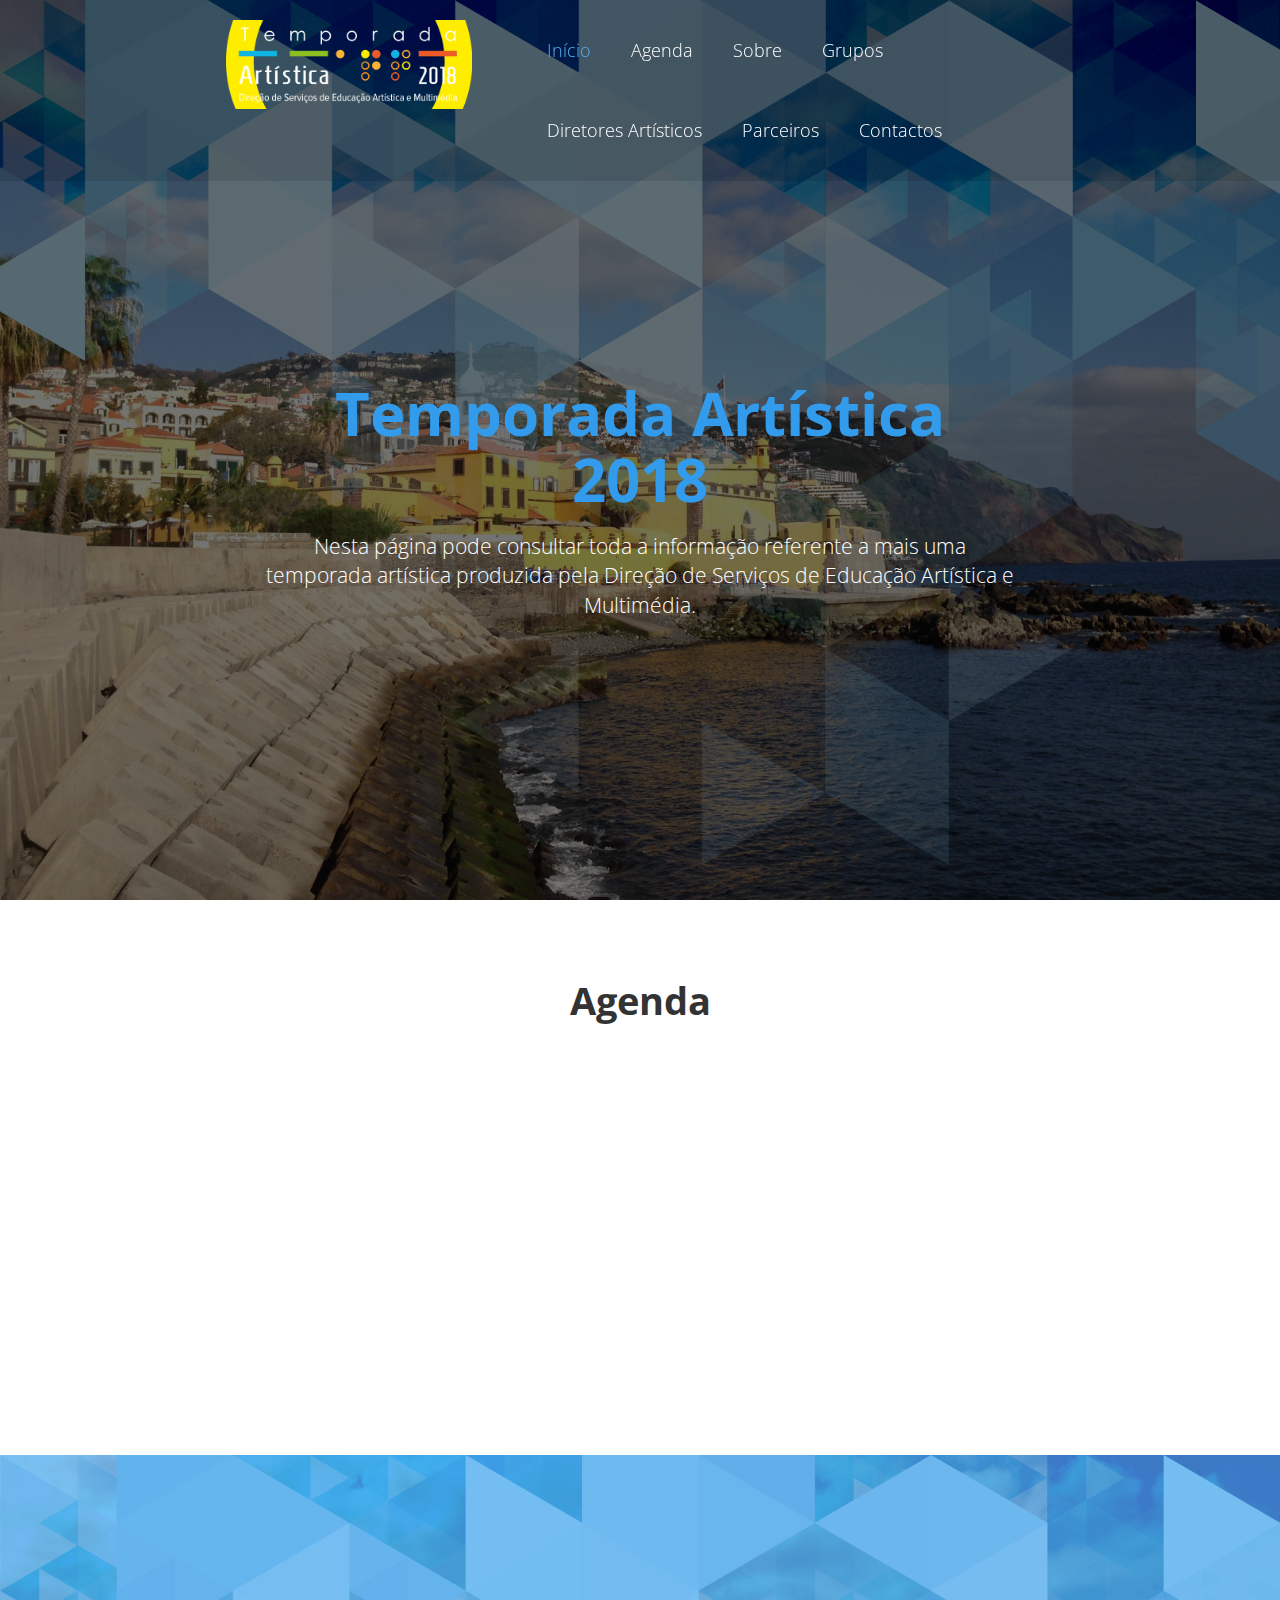
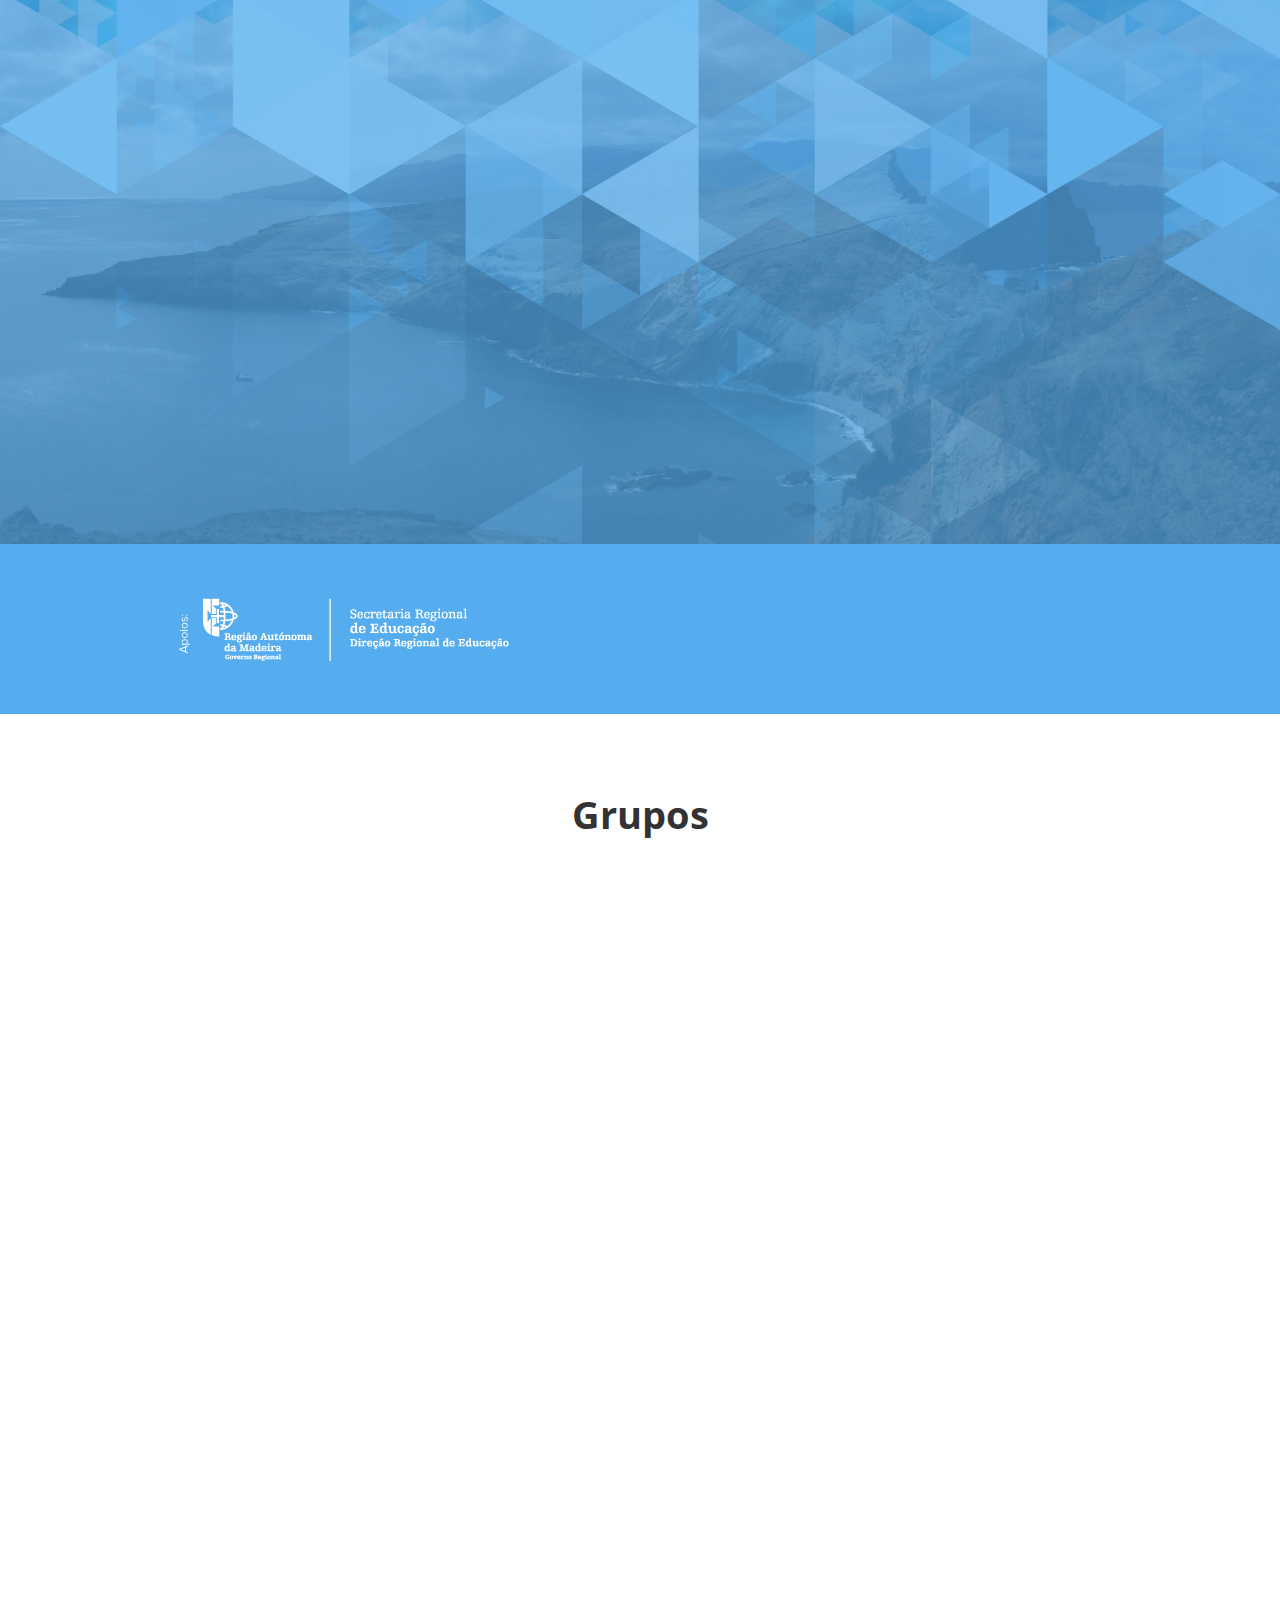
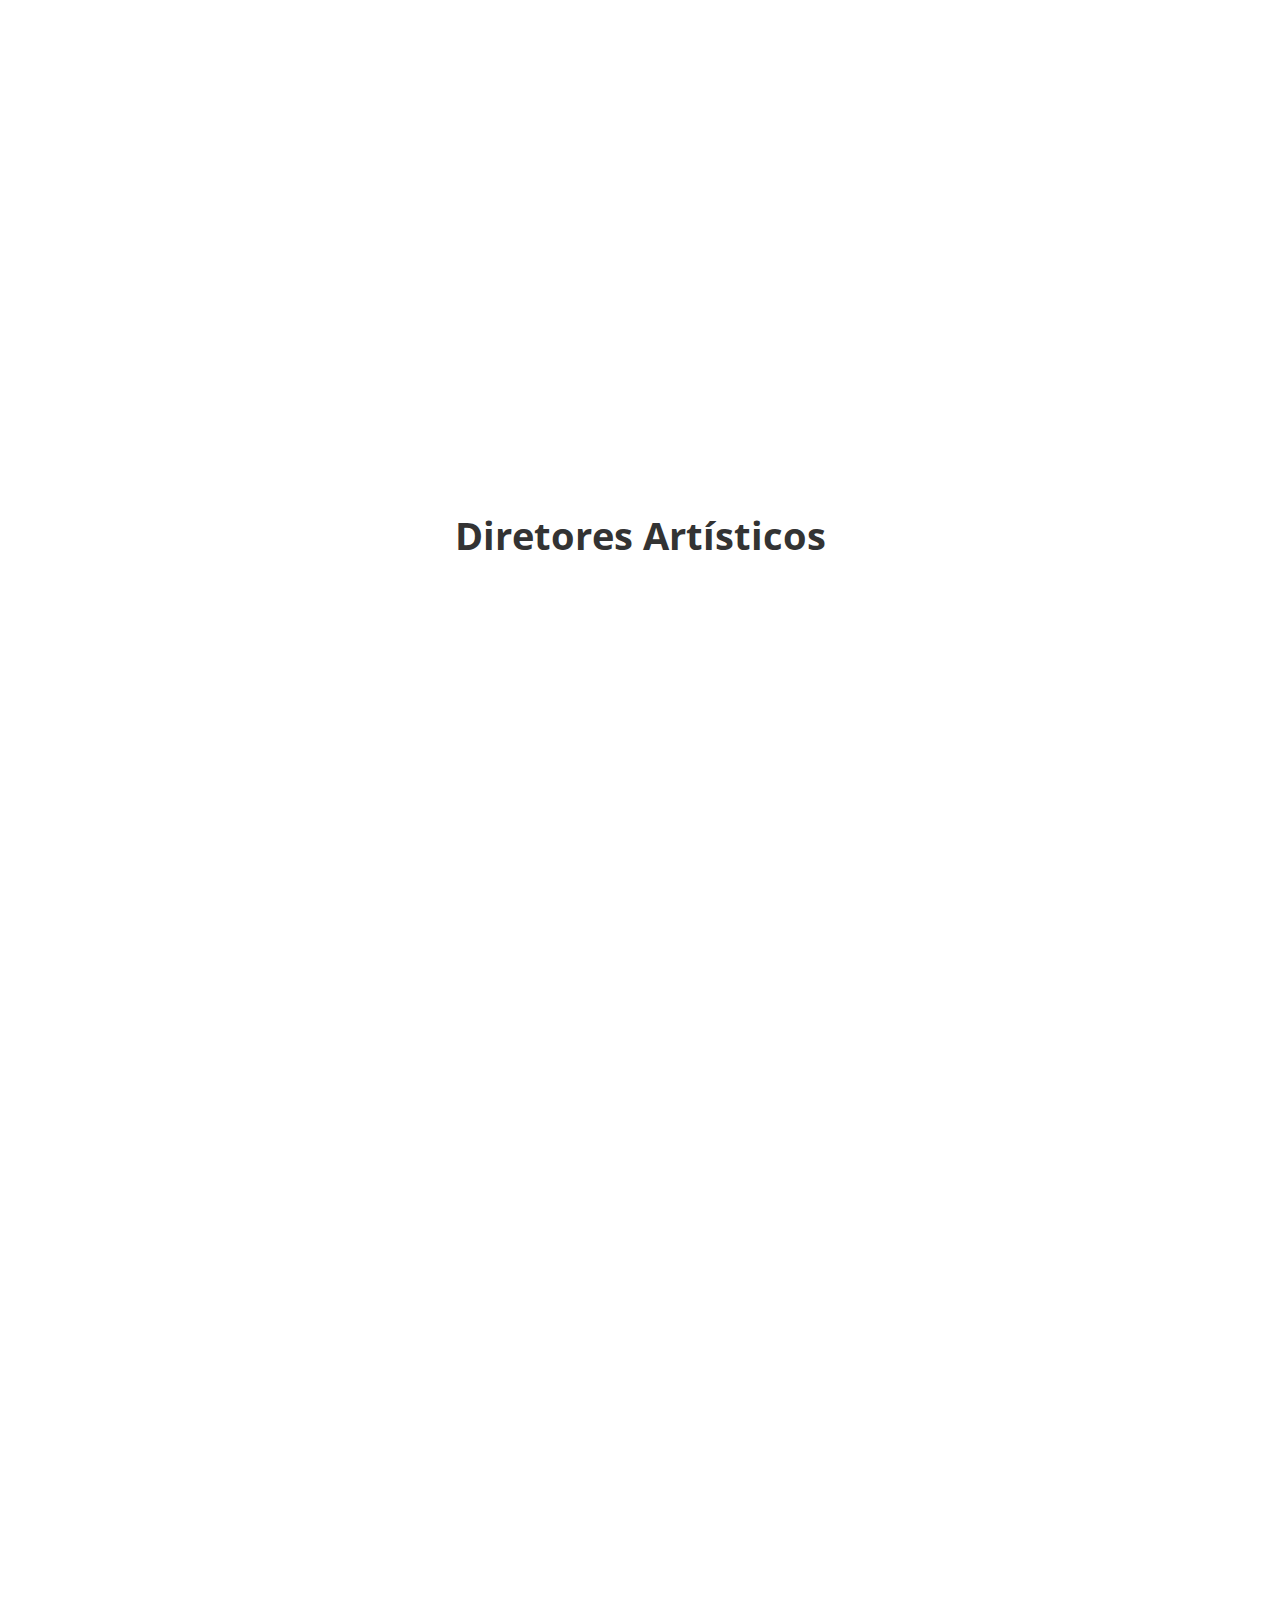
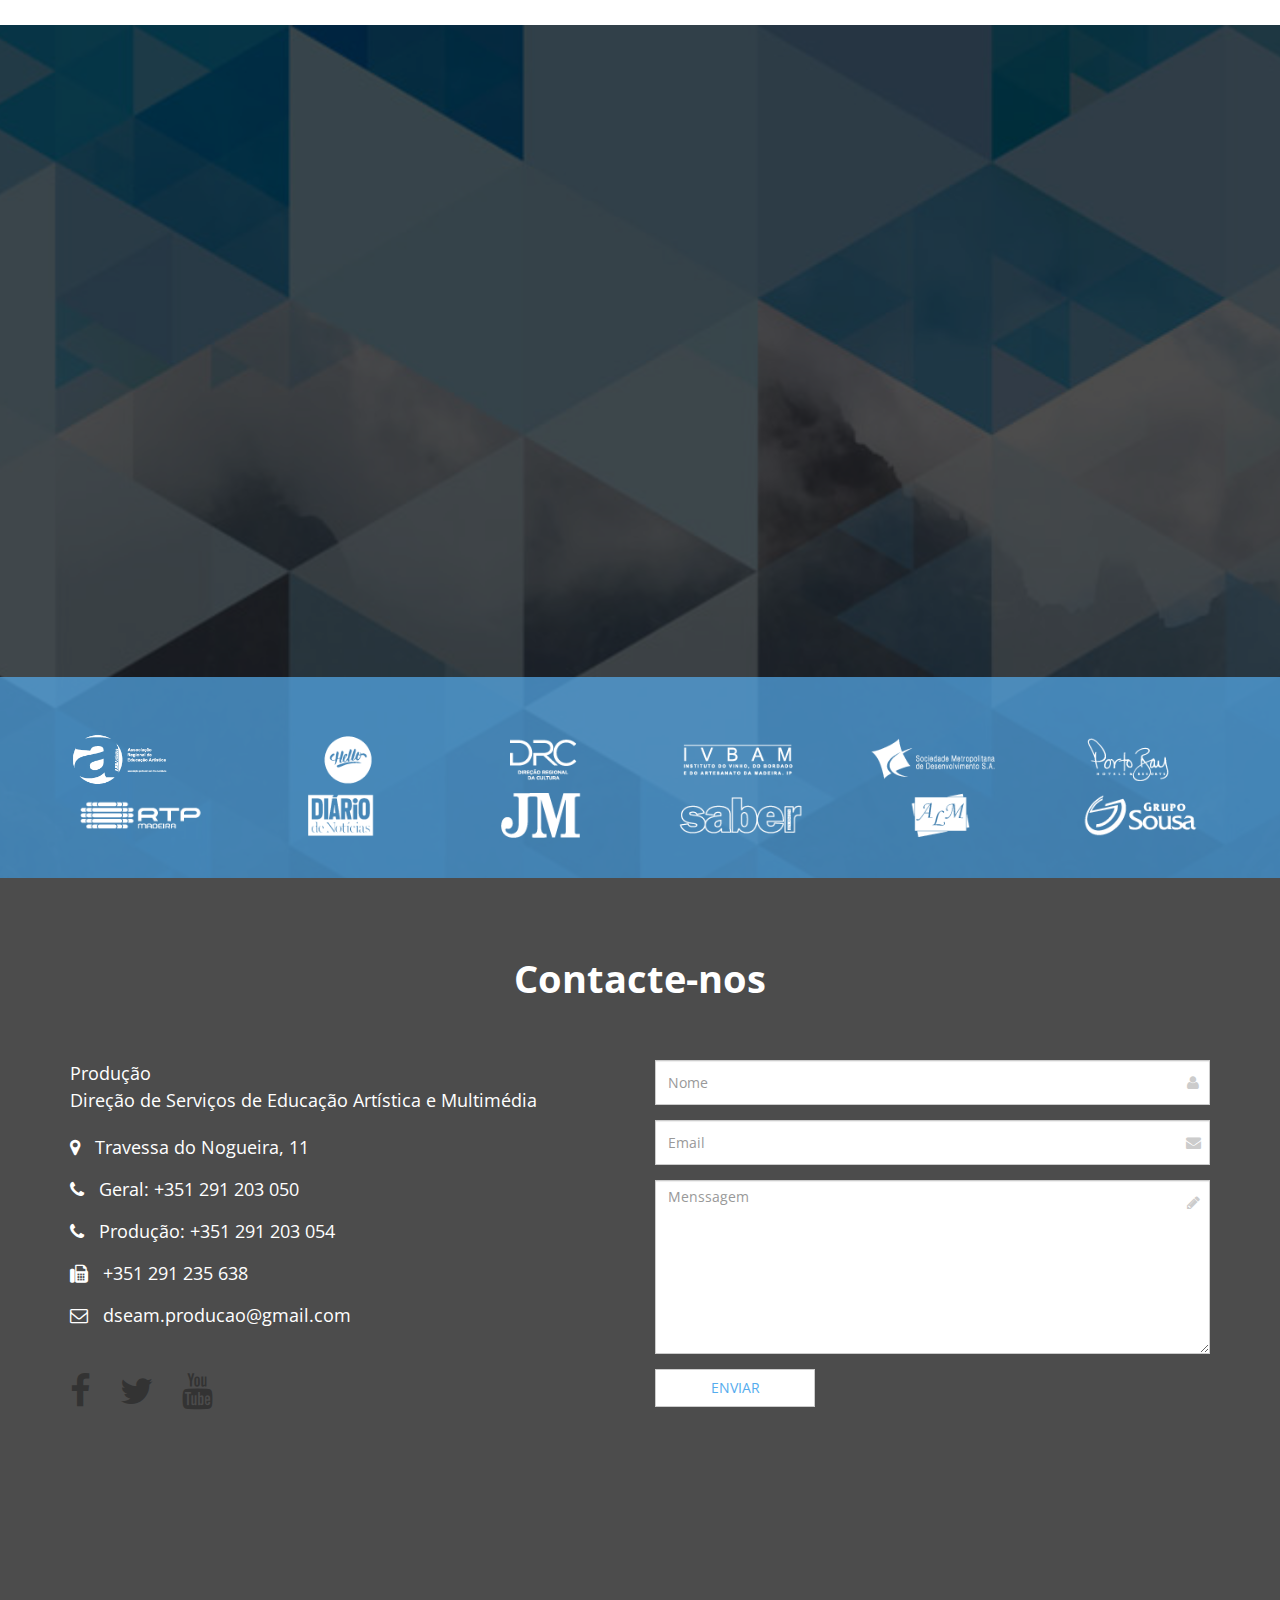
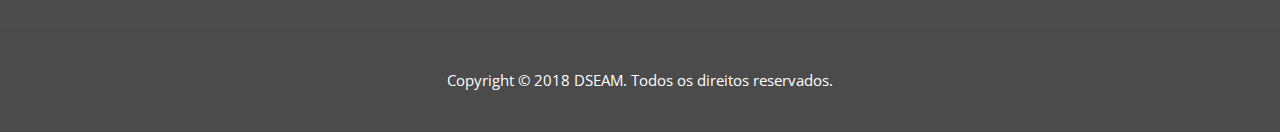
==== commit 9d287ae9: "adicionado logo AE aos parceiros" ====
--- a/index_my.html
+++ b/index_my.html
@@ -2288,6 +2288,7 @@
 
 				</div>
 			</div>
+
 			<!-- section start -->
 			<!-- ================ -->
 			<div class="translucent-bg blue">
@@ -2297,18 +2298,16 @@
 						<div class="row" style="padding-bottom: 20px;">
 
 							<div class="col-xs-2">
+								<div class="list-horizontal-item" style="max-width: 101px;">
+									<a target="_blank" href=""><img src="images/apoios/AREA.png"></a>
+								</div>
+							</div>
+
+							<div class="col-xs-2">
 								<div class="list-horizontal-item">
 									<a target="_blank" href="https://www.facebook.com/pages/HELLO-publicidade-marketing/804898799562150"><img src="images/apoios/hello.png"></a>
 								</div>
 							</div>
-
-							<!--
-							<div class="col-xs-2">
-								<div class="list-horizontal-item">
-									<a target="_blank" href="https://www.proinov.com"><img src="images/apoios/proinov.png"></a>
-								</div>
-							</div>
-							-->
 
 							<div class="col-xs-2">
 								<div class="list-horizontal-item">
@@ -2331,14 +2330,13 @@
 								</div>
 							</div>
 
+            <div class="row">
 							<div class="col-xs-2">
 								<div class="list-horizontal-item">
 									<a target="_blank" href="http://www.rtp.pt/rtpmadeira"><img src="images/apoios/rtpm.png"></a>
 								</div>
 							</div>
-						</div>
-
-            <div class="row">
+
 							<div class="col-xs-2">
 								<div class="list-horizontal-item">
 									<a target="_blank" href="http://www.dnoticias.pt"><img src="images/apoios/diario.png"></a>
@@ -2366,7 +2364,7 @@
 							</div>
 						</div>
 					</div>
-                    <div class="space"></div>
+
 				</div>
 			</div>
 			<!-- section end -->
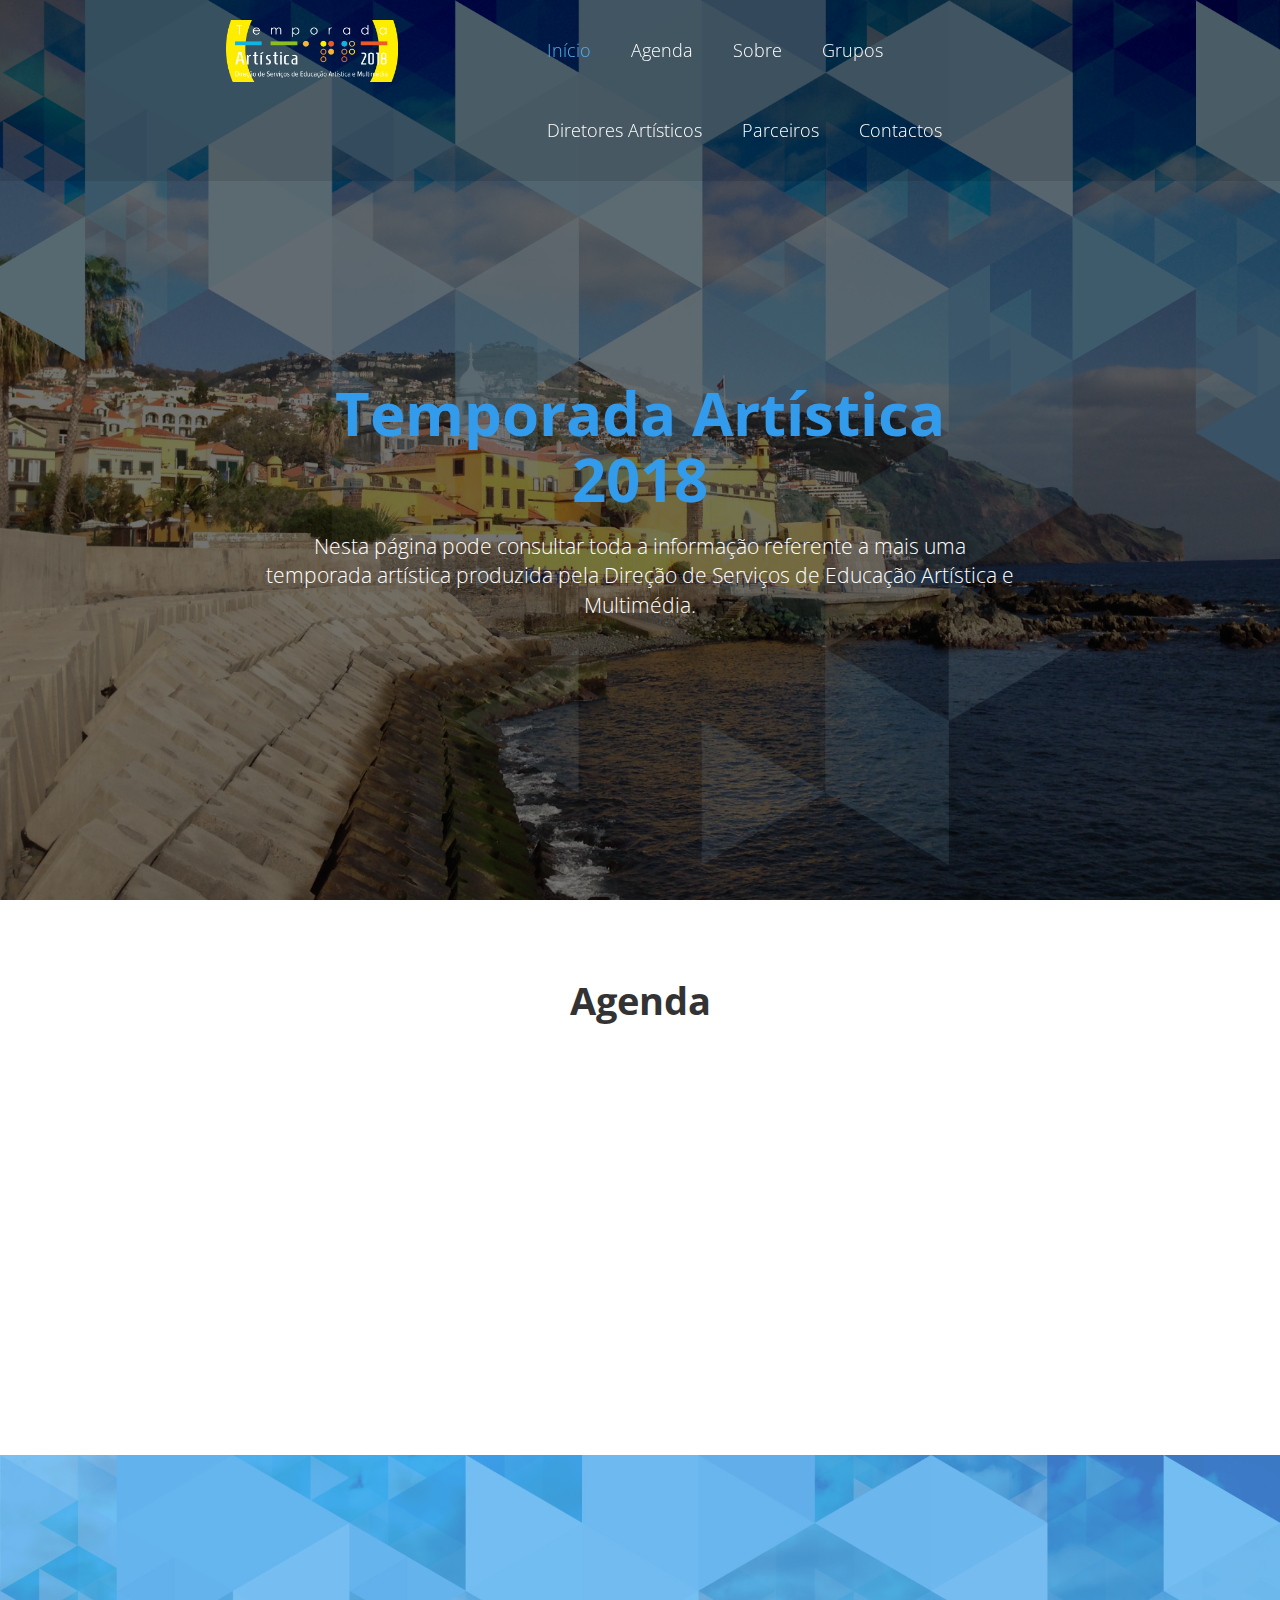
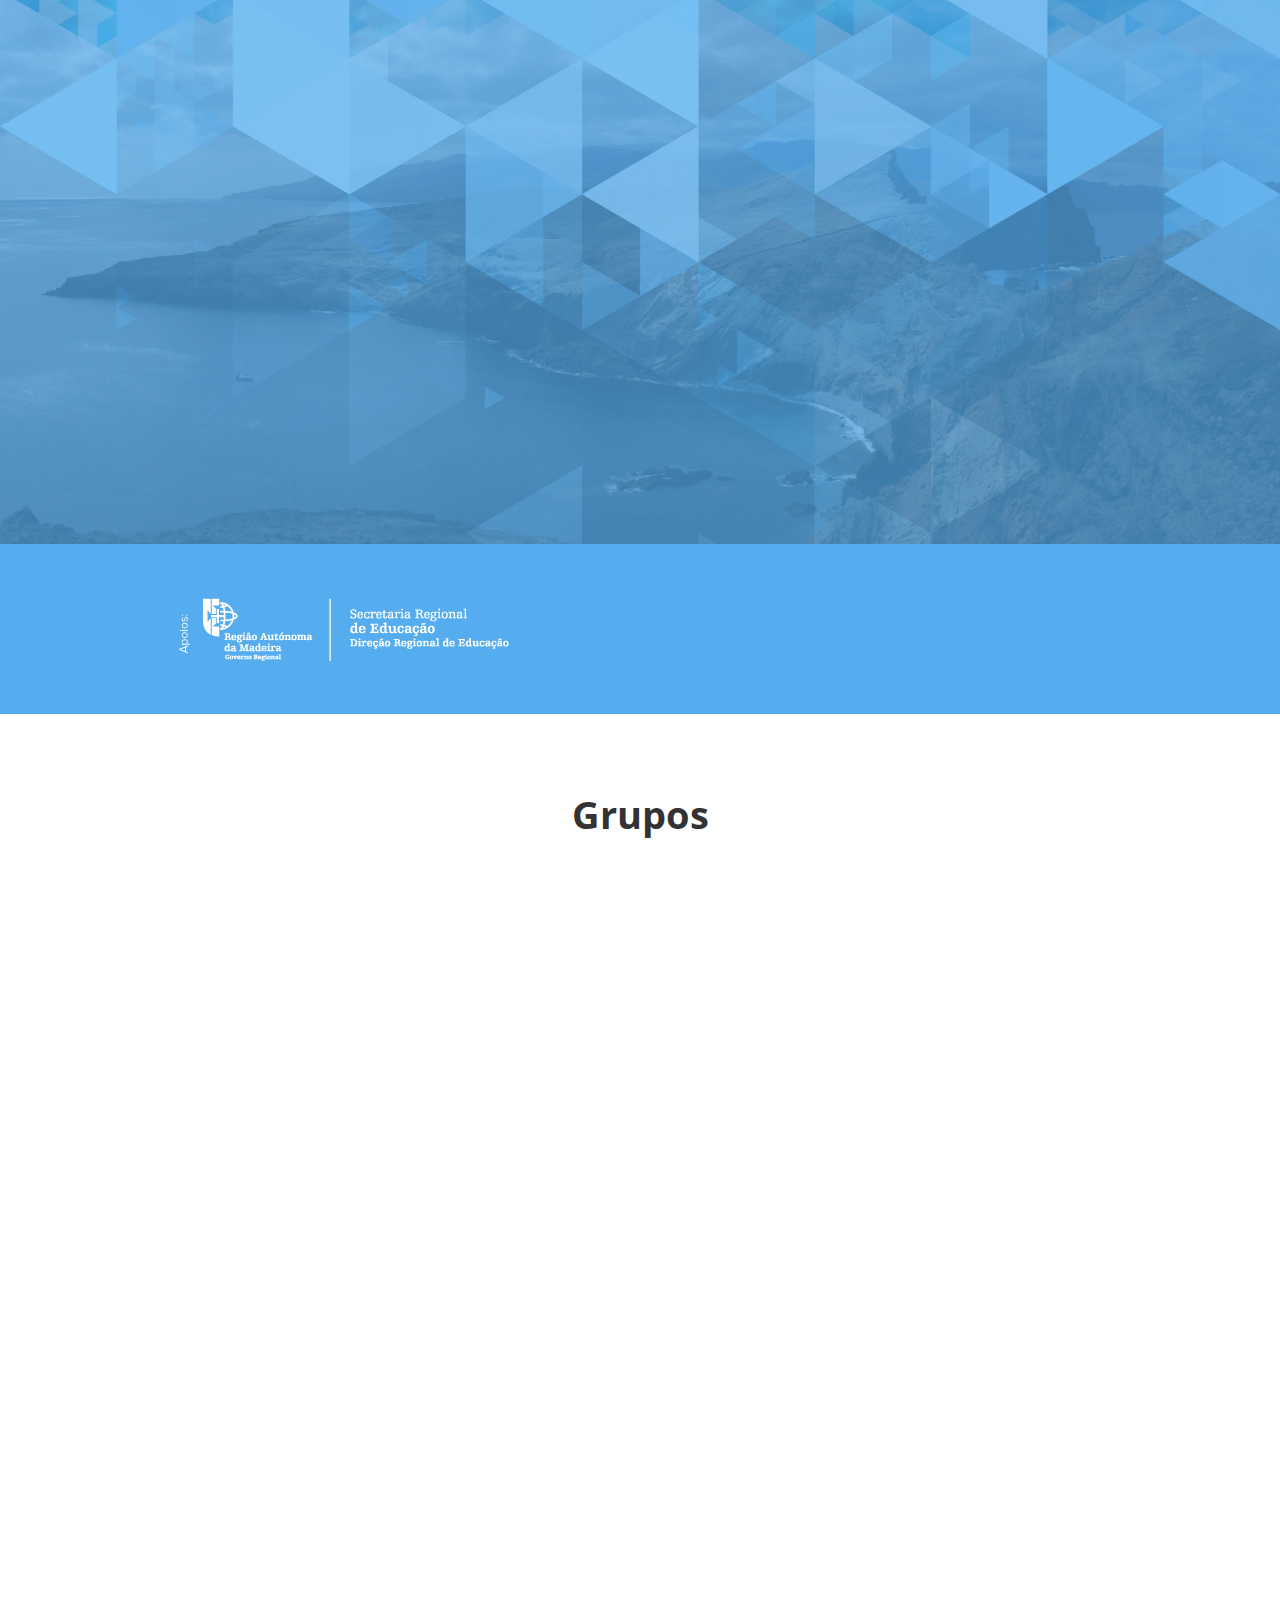
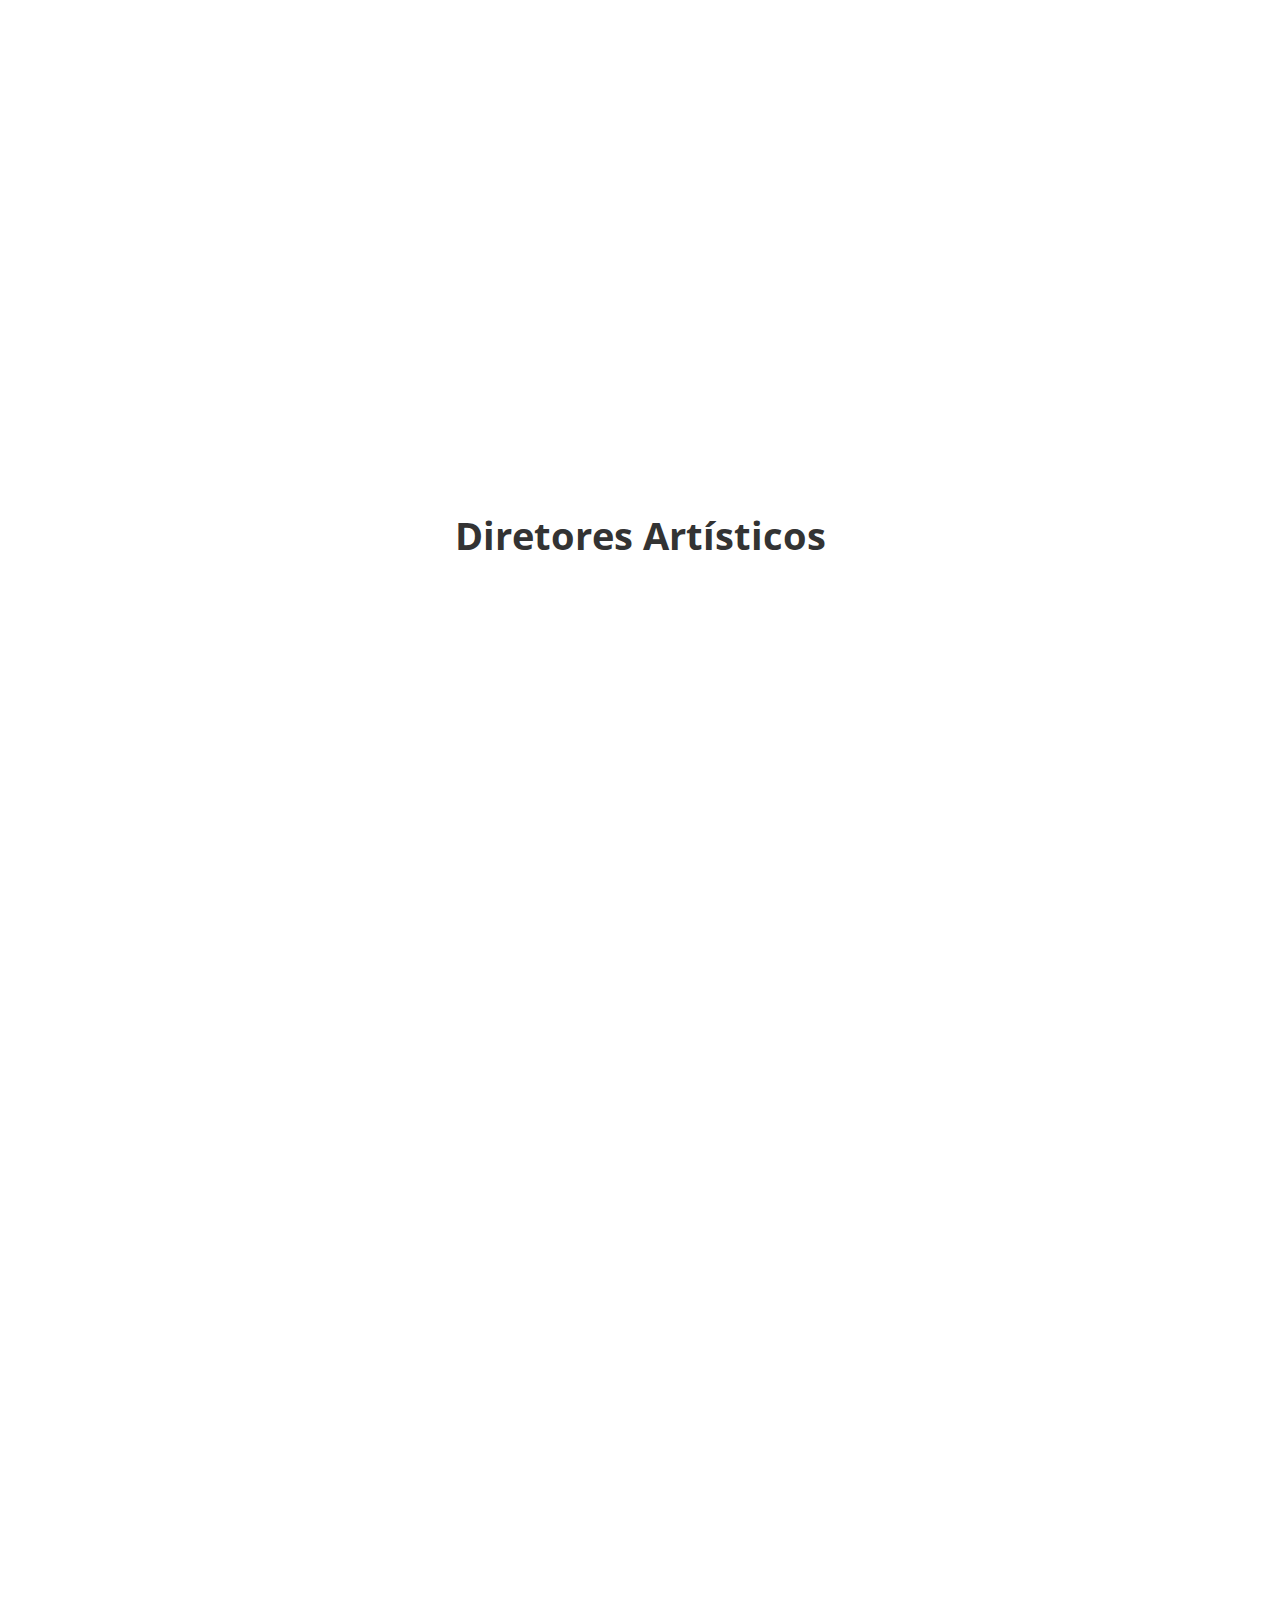
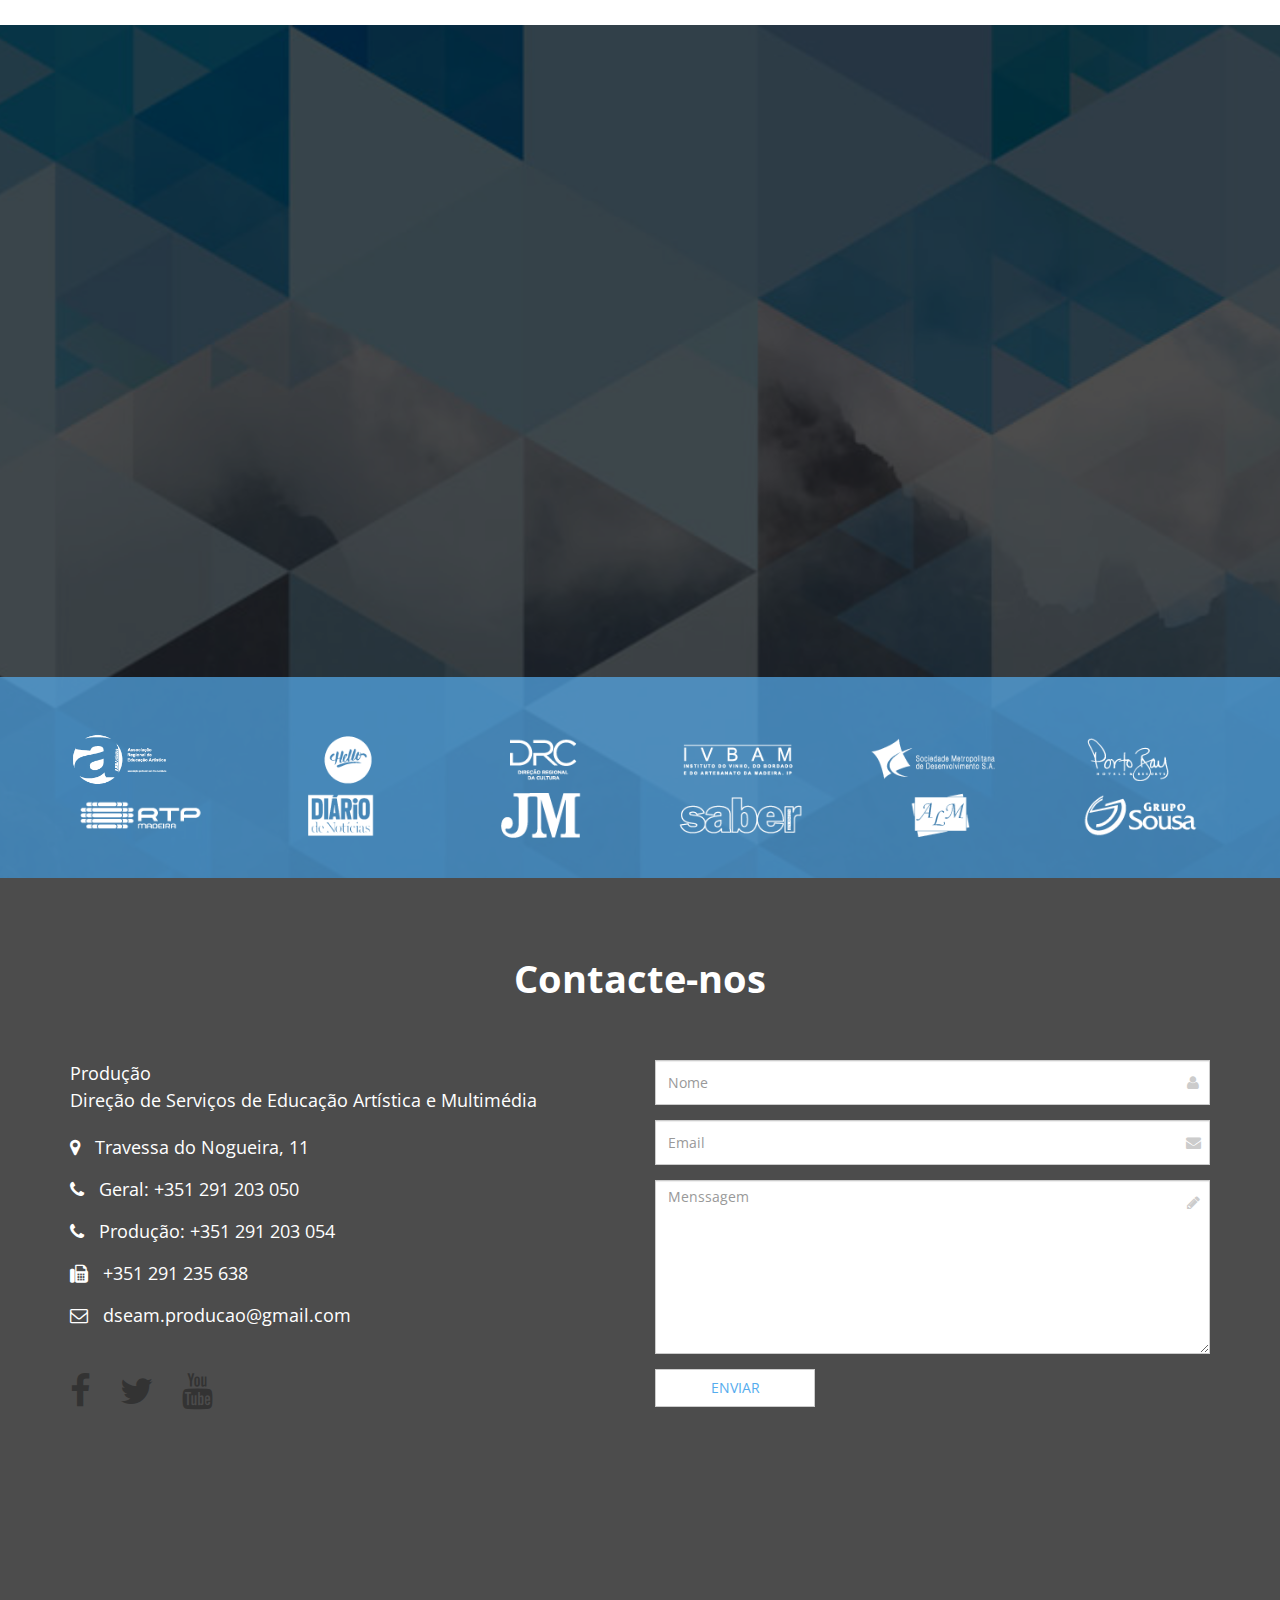
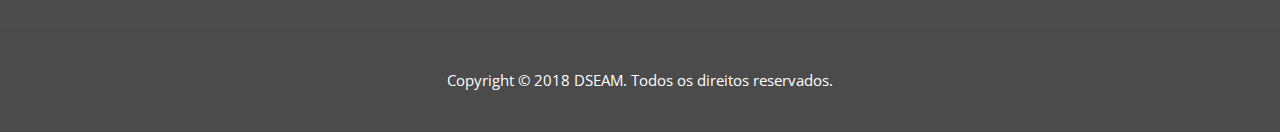
==== commit 014211fe: "alterar tamanho logo principal" ====
--- a/index_my.html
+++ b/index_my.html
@@ -50,7 +50,7 @@
 
 							<!-- logo -->
 							<div class="logo smooth-scroll">
-								<a href="#banner"><img id="logo" src="images/logo.png" alt="Worthy"></a>
+								<a href="#banner"><img id="logo" src="images/logo.png" alt="Worthy" style="max-width: 70%;"></a>
 							</div>
 						</div>
 						<!-- header-left end -->
